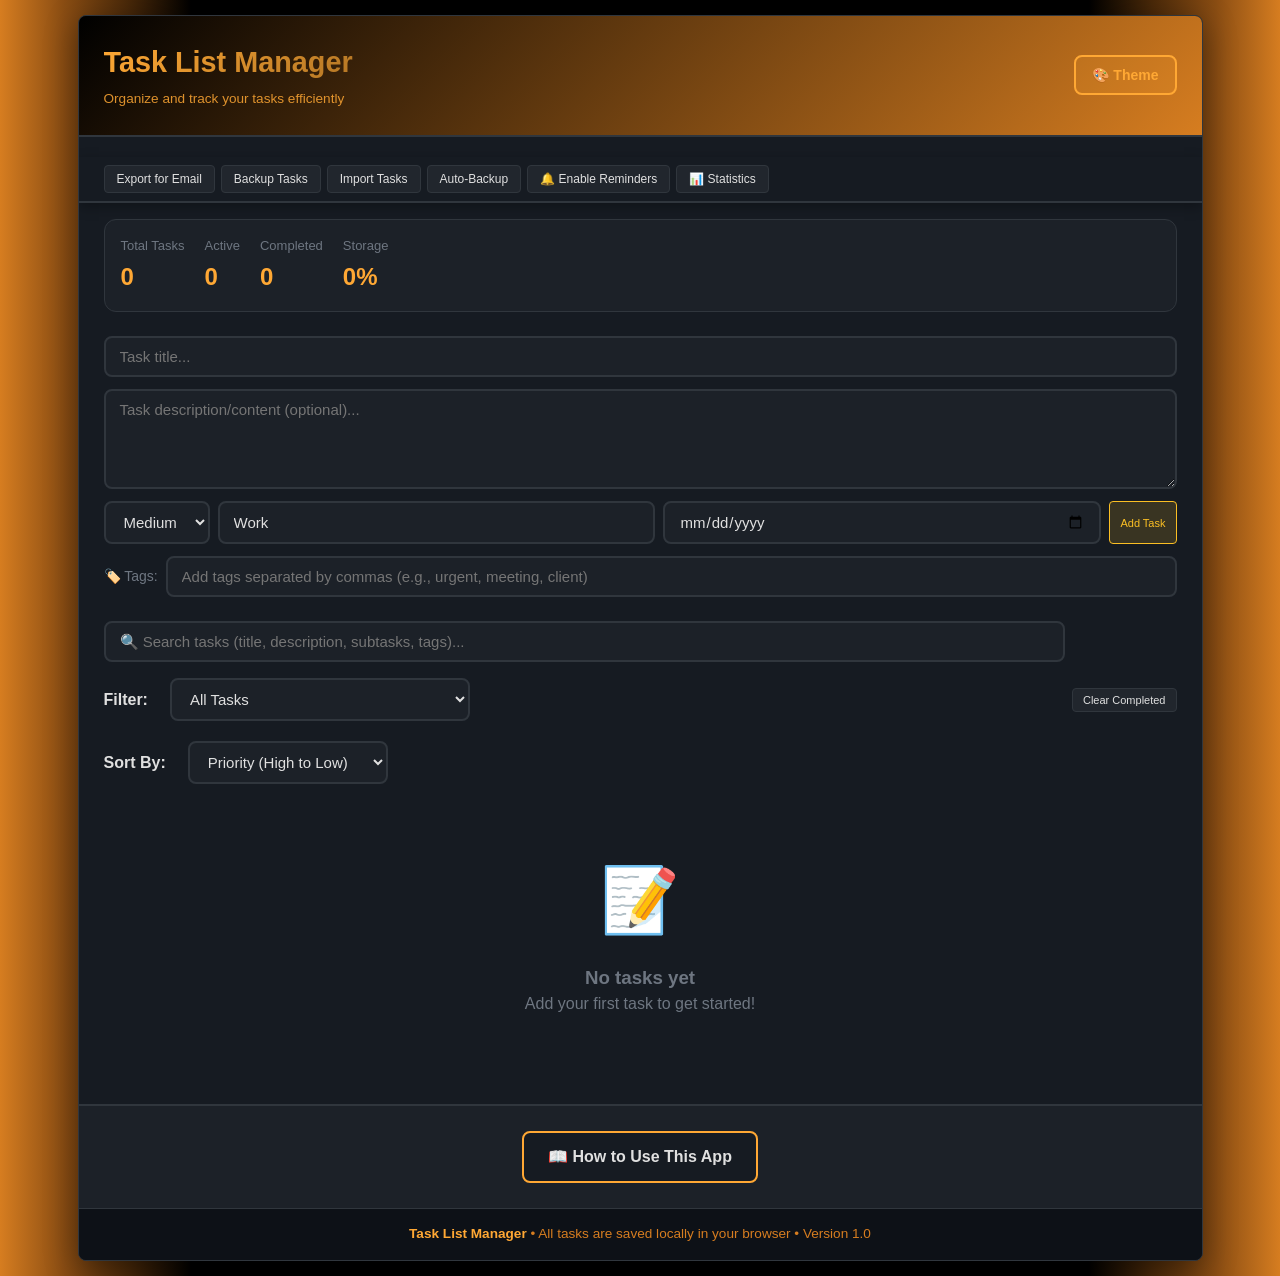
==== task-list.html @ 005d209e "Unused files" ====
<!DOCTYPE html>
<html lang="en">
<head>
    <meta charset="UTF-8">
    <meta name="viewport" content="width=device-width, initial-scale=1.0">
    <title>Task List Manager</title>
    
    <!-- Favicon: Custom sun icon with orange gradient -->
    <link rel="icon" type="image/svg+xml" href="data:image/svg+xml,%3Csvg xmlns='http://www.w3.org/2000/svg' viewBox='0 0 100 100'%3E%3Cdefs%3E%3ClinearGradient id='sunGradient' x1='0%25' y1='0%25' x2='100%25' y2='0%25'%3E%3Cstop offset='0%25' style='stop-color:%23ffa834;stop-opacity:1'/%3E%3Cstop offset='100%25' style='stop-color:%23ffa834;stop-opacity:0.2'/%3E%3C/linearGradient%3E%3C/defs%3E%3Ccircle cx='50' cy='50' r='18' stroke='url(%23sunGradient)' stroke-width='4' fill='none'/%3E%3Cline x1='50' y1='10' x2='50' y2='22' stroke='url(%23sunGradient)' stroke-width='4' stroke-linecap='round'/%3E%3Cline x1='73' y1='17' x2='65' y2='25' stroke='url(%23sunGradient)' stroke-width='4' stroke-linecap='round'/%3E%3Cline x1='90' y1='50' x2='78' y2='50' stroke='url(%23sunGradient)' stroke-width='4' stroke-linecap='round'/%3E%3Cline x1='78' y1='88' x2='65' y2='75' stroke='url(%23sunGradient)' stroke-width='4' stroke-linecap='round'/%3E%3Cline x1='50' y1='90' x2='50' y2='78' stroke='url(%23sunGradient)' stroke-width='4' stroke-linecap='round'/%3E%3Cline x1='27' y1='83' x2='35' y2='75' stroke='url(%23sunGradient)' stroke-width='4' stroke-linecap='round'/%3E%3Cline x1='10' y1='50' x2='22' y2='50' stroke='url(%23sunGradient)' stroke-width='4' stroke-linecap='round'/%3E%3Cline x1='22' y1='12' x2='35' y2='25' stroke='url(%23sunGradient)' stroke-width='4' stroke-linecap='round'/%3E%3Ccircle cx='50' cy='85' r='3' fill='url(%23sunGradient)'/%3E%3Ccircle cx='85' cy='50' r='3' fill='url(%23sunGradient)'/%3E%3C/svg%3E">
    
    <!-- Theme colors for mobile browsers -->
    <meta name="theme-color" content="#0d1117">
    <meta name="apple-mobile-web-app-capable" content="yes">
    <meta name="apple-mobile-web-app-status-bar-style" content="black-translucent">
    <meta name="apple-mobile-web-app-title" content="Task Manager">
    
    <!-- PWA Manifest for installability -->
    <link rel="manifest" href="[data-uri]">
    
    <!-- LZ-String Compression Library (INLINED for portability) -->
    <!-- Performance Optimization: Enables 3-5x more data storage in localStorage -->
    <script>
    // LZ-String v1.5.0 - Inlined to avoid CDN/tracking issues
    var LZString=function(){var r=String.fromCharCode,o="ABCDEFGHIJKLMNOPQRSTUVWXYZabcdefghijklmnopqrstuvwxyz0123456789+/=",n="ABCDEFGHIJKLMNOPQRSTUVWXYZabcdefghijklmnopqrstuvwxyz0123456789+-$",e={};function t(r,o){if(!e[r]){e[r]={};for(var n=0;n<r.length;n++)e[r][r.charAt(n)]=n}return e[r][o]}var i={compressToBase64:function(r){if(null==r)return"";var n=i._compress(r,6,function(r){return o.charAt(r)});switch(n.length%4){default:case 0:return n;case 1:return n+"===";case 2:return n+"==";case 3:return n+"="}},decompressFromBase64:function(r){return null==r?"":""==r?null:i._decompress(r.length,32,function(n){return t(o,r.charAt(n))})},compressToUTF16:function(o){return null==o?"":i._compress(o,15,function(o){return r(o+32)})+" "},decompressFromUTF16:function(r){return null==r?"":""==r?null:i._decompress(r.length,16384,function(o){return r.charCodeAt(o)-32})},compressToUint8Array:function(r){for(var o=i.compress(r),n=new Uint8Array(2*o.length),e=0,t=o.length;e<t;e++){var s=o.charCodeAt(e);n[2*e]=s>>>8,n[2*e+1]=s%256}return n},decompressFromUint8Array:function(o){if(null==o)return i.decompress(o);for(var n=new Array(o.length/2),e=0,t=n.length;e<t;e++)n[e]=256*o[2*e]+o[2*e+1];var s=[];return n.forEach(function(o){s.push(r(o))}),i.decompress(s.join(""))},compressToEncodedURIComponent:function(r){return null==r?"":i._compress(r,6,function(r){return n.charAt(r)})},decompressFromEncodedURIComponent:function(r){return null==r?"":""==r?null:(r=r.replace(/ /g,"+"),i._decompress(r.length,32,function(o){return t(n,r.charAt(o))}))},compress:function(o){return i._compress(o,16,function(o){return r(o)})},_compress:function(r,o,n){if(null==r)return"";var e,t,i,s={},p={},u="",c="",a="",l=2,f=3,h=2,d=[],m=0,v=0;for(i=0;i<r.length;i+=1)if(u=r.charAt(i),Object.prototype.hasOwnProperty.call(s,u)||(s[u]=f++,p[u]=!0),c=a+u,Object.prototype.hasOwnProperty.call(s,c))a=c;else{if(Object.prototype.hasOwnProperty.call(p,a)){if(a.charCodeAt(0)<256){for(e=0;e<h;e++)m<<=1,v==o-1?(v=0,d.push(n(m)),m=0):v++;for(t=a.charCodeAt(0),e=0;e<8;e++)m=m<<1|1&t,v==o-1?(v=0,d.push(n(m)),m=0):v++,t>>=1}else{for(t=1,e=0;e<h;e++)m=m<<1|t,v==o-1?(v=0,d.push(n(m)),m=0):v++,t=0;for(t=a.charCodeAt(0),e=0;e<16;e++)m=m<<1|1&t,v==o-1?(v=0,d.push(n(m)),m=0):v++,t>>=1}0==--l&&(l=Math.pow(2,h),h++),delete p[a]}else for(t=s[a],e=0;e<h;e++)m=m<<1|1&t,v==o-1?(v=0,d.push(n(m)),m=0):v++,t>>=1;0==--l&&(l=Math.pow(2,h),h++),s[c]=f++,a=String(u)}if(""!==a){if(Object.prototype.hasOwnProperty.call(p,a)){if(a.charCodeAt(0)<256){for(e=0;e<h;e++)m<<=1,v==o-1?(v=0,d.push(n(m)),m=0):v++;for(t=a.charCodeAt(0),e=0;e<8;e++)m=m<<1|1&t,v==o-1?(v=0,d.push(n(m)),m=0):v++,t>>=1}else{for(t=1,e=0;e<h;e++)m=m<<1|t,v==o-1?(v=0,d.push(n(m)),m=0):v++,t=0;for(t=a.charCodeAt(0),e=0;e<16;e++)m=m<<1|1&t,v==o-1?(v=0,d.push(n(m)),m=0):v++,t>>=1}0==--l&&(l=Math.pow(2,h),h++),delete p[a]}else for(t=s[a],e=0;e<h;e++)m=m<<1|1&t,v==o-1?(v=0,d.push(n(m)),m=0):v++,t>>=1;0==--l&&(l=Math.pow(2,h),h++)}for(t=2,e=0;e<h;e++)m=m<<1|1&t,v==o-1?(v=0,d.push(n(m)),m=0):v++,t>>=1;for(;;){if(m<<=1,v==o-1){d.push(n(m));break}v++}return d.join("")},decompress:function(r){return null==r?"":""==r?null:i._decompress(r.length,32768,function(o){return r.charCodeAt(o)})},_decompress:function(o,n,e){var t,i,s,p,u,c,a,l=[],f=4,h=4,d=3,m="",v=[],g={val:e(0),position:n,index:1};for(t=0;t<3;t+=1)l[t]=t;for(s=0,u=Math.pow(2,2),c=1;c!=u;)p=g.val&g.position,g.position>>=1,0==g.position&&(g.position=n,g.val=e(g.index++)),s|=(p>0?1:0)*c,c<<=1;switch(s){case 0:for(s=0,u=Math.pow(2,8),c=1;c!=u;)p=g.val&g.position,g.position>>=1,0==g.position&&(g.position=n,g.val=e(g.index++)),s|=(p>0?1:0)*c,c<<=1;a=r(s);break;case 1:for(s=0,u=Math.pow(2,16),c=1;c!=u;)p=g.val&g.position,g.position>>=1,0==g.position&&(g.position=n,g.val=e(g.index++)),s|=(p>0?1:0)*c,c<<=1;a=r(s);break;case 2:return""}for(l[3]=a,i=a,v.push(a);;){if(g.index>o)return"";for(s=0,u=Math.pow(2,d),c=1;c!=u;)p=g.val&g.position,g.position>>=1,0==g.position&&(g.position=n,g.val=e(g.index++)),s|=(p>0?1:0)*c,c<<=1;switch(a=s){case 0:for(s=0,u=Math.pow(2,8),c=1;c!=u;)p=g.val&g.position,g.position>>=1,0==g.position&&(g.position=n,g.val=e(g.index++)),s|=(p>0?1:0)*c,c<<=1;l[h++]=r(s),a=h-1,f--;break;case 1:for(s=0,u=Math.pow(2,16),c=1;c!=u;)p=g.val&g.position,g.position>>=1,0==g.position&&(g.position=n,g.val=e(g.index++)),s|=(p>0?1:0)*c,c<<=1;l[h++]=r(s),a=h-1,f--;break;case 2:return v.join("")}if(0==f&&(f=Math.pow(2,d),d++),l[a])m=l[a];else{if(a!==h)return null;m=i+i.charAt(0)}v.push(m),l[h++]=i+m.charAt(0),i=m,0==--f&&(f=Math.pow(2,d),d++)}}};return i}();"function"==typeof define&&define.amd?define(function(){return LZString}):"undefined"!=typeof module&&null!=module?module.exports=LZString:"undefined"!=typeof angular&&null!=angular&&angular.module("LZString",[]).factory("LZString",function(){return LZString});
    </script>
    
    <!--
    ========================================
    TASK LIST MANAGER - Portable Version
    ========================================
    
    This is a completely self-contained task management application.
    
    FEATURES:
    - Create, edit, and organize tasks with priorities and categories
    - Add subtasks to break down larger tasks
    - Track completion dates automatically
    - Filter tasks by status, priority, or archive status
    - Export tasks for email
    - Backup and import tasks for portability
    - Auto-backup to a folder (Chrome/Edge only)
    - Archive completed tasks
    
    DATA STORAGE:
    - All data is stored locally in your browser (localStorage)
    - Nothing is sent to any server - 100% private
    - Your tasks persist between browser sessions
    - Use backup/import to move between computers
    
    USAGE:
    - Just open this HTML file in any modern web browser
    - Start adding tasks!
    - Use the "How to Use" link for detailed instructions
    
    SHARING:
    - Safe to share with colleagues
    - Each person's data is stored independently in their browser
    - No shared data or central storage
    
    BROWSER COMPATIBILITY:
    - Works in: Chrome, Edge, Firefox, Safari, Opera
    - Auto-backup feature: Chrome, Edge (Chromium browsers) only
    
    VERSION: 1.0
    ========================================
    -->
    
    <style>
        /* ==================== CSS Variables - Color Scheme ==================== */
        :root {
            /* Primary Colors */
            --primary-orange: #ffa834;        /* Bright burnt orange */
            --primary-orange-dark: #d67d20;   /* Darker burnt orange */
            --primary-orange-darker: #8a4d13; /* Very dark burnt orange (for gradients) */
            --primary-orange-darkest: #4a2909;/* Almost black burnt orange (for gradients) */
            --primary-black: #000000;         /* Pure black */
            
            /* Background Colors */
            --bg-main: #0d1117;               /* Main dark background */
            --bg-container: #161b22;          /* Container background */
            --bg-container-dark: #0d1117;     /* Darker container sections */
            --bg-card: #21262d;               /* Card/button background */
            --bg-hint: #1c2128;               /* Hint box background */
            
            /* Border Colors */
            --border-main: #30363d;           /* Main border color */
            --border-section: #21262d;        /* Section divider */
            
            /* Text Colors */
            --text-primary: #e0e0e0;          /* Primary text (light gray) */
            --text-secondary: #6e7681;        /* Secondary text (muted) */
            --text-white: #ffffff;            /* White text */
            
            /* Category Colors (for different link types) */
            --color-troubleshooting: #f85149; /* Red */
            --color-networking: #3fb950;      /* Green */
            --color-comparisons: #d29922;     /* Yellow */
            --color-games: #a371f7;           /* Purple */
            --color-notes: #bc8cff;           /* Light purple */
            
            /* Gradients */
            --gradient-header: linear-gradient(135deg, var(--primary-black) 0%, var(--primary-orange-dark) 100%);
            --gradient-text: linear-gradient(135deg, var(--primary-orange) 0%, var(--primary-black) 100%);
            --gradient-hover: linear-gradient(135deg, var(--primary-orange-dark) 0%, var(--primary-black) 100%);
            --gradient-background: linear-gradient(to right, var(--primary-orange-dark) 0%, var(--primary-orange-darker) 5%, var(--primary-orange-darkest) 10%, var(--primary-black) 15%, var(--primary-black) 85%, var(--primary-orange-darkest) 90%, var(--primary-orange-darker) 95%, var(--primary-orange-dark) 100%);
            
            /* Task List Specific Variables */
            --bg-secondary: #1c2128;              /* Task box background */
            --bg-tertiary: #0d1117;               /* Subtle background elements */
            --border-color: #30363d;              /* Task borders */
            --accent-color: #ffa834;              /* Orange accent for buttons */
            --accent-hover: #d67d20;              /* Darker orange on hover */
        }

        /* ==================== Theme Variations ==================== */
        [data-theme="blue"] {
            --primary-orange: #60a5fa;
            --primary-orange-dark: #3b82f6;
            --primary-orange-darker: #2563eb;
            --primary-orange-darkest: #1e40af;
            --accent-color: #60a5fa;
            --accent-hover: #3b82f6;
            --gradient-header: linear-gradient(135deg, #000000 0%, #3b82f6 100%);
            --gradient-text: linear-gradient(135deg, #60a5fa 0%, #000000 100%);
            --gradient-background: linear-gradient(to right, #3b82f6 0%, #2563eb 5%, #1e40af 10%, #000000 15%, #000000 85%, #1e40af 90%, #2563eb 95%, #3b82f6 100%);
        }

        [data-theme="purple"] {
            --primary-orange: #a78bfa;
            --primary-orange-dark: #8b5cf6;
            --primary-orange-darker: #7c3aed;
            --primary-orange-darkest: #6d28d9;
            --accent-color: #a78bfa;
            --accent-hover: #8b5cf6;
            --gradient-header: linear-gradient(135deg, #000000 0%, #8b5cf6 100%);
            --gradient-text: linear-gradient(135deg, #a78bfa 0%, #000000 100%);
            --gradient-background: linear-gradient(to right, #8b5cf6 0%, #7c3aed 5%, #6d28d9 10%, #000000 15%, #000000 85%, #6d28d9 90%, #7c3aed 95%, #8b5cf6 100%);
        }

        [data-theme="green"] {
            --primary-orange: #4ade80;
            --primary-orange-dark: #22c55e;
            --primary-orange-darker: #16a34a;
            --primary-orange-darkest: #15803d;
            --accent-color: #4ade80;
            --accent-hover: #22c55e;
            --gradient-header: linear-gradient(135deg, #000000 0%, #22c55e 100%);
            --gradient-text: linear-gradient(135deg, #4ade80 0%, #000000 100%);
            --gradient-background: linear-gradient(to right, #22c55e 0%, #16a34a 5%, #15803d 10%, #000000 15%, #000000 85%, #15803d 90%, #16a34a 95%, #22c55e 100%);
        }

        [data-theme="red"] {
            --primary-orange: #f87171;
            --primary-orange-dark: #ef4444;
            --primary-orange-darker: #dc2626;
            --primary-orange-darkest: #b91c1c;
            --accent-color: #f87171;
            --accent-hover: #ef4444;
            --gradient-header: linear-gradient(135deg, #000000 0%, #ef4444 100%);
            --gradient-text: linear-gradient(135deg, #f87171 0%, #000000 100%);
            --gradient-background: linear-gradient(to right, #ef4444 0%, #dc2626 5%, #b91c1c 10%, #000000 15%, #000000 85%, #b91c1c 90%, #dc2626 95%, #ef4444 100%);
        }

        [data-theme="pink"] {
            --primary-orange: #f9a8d4;
            --primary-orange-dark: #ec4899;
            --primary-orange-darker: #db2777;
            --primary-orange-darkest: #be185d;
            --accent-color: #f9a8d4;
            --accent-hover: #ec4899;
            --gradient-header: linear-gradient(135deg, #000000 0%, #ec4899 100%);
            --gradient-text: linear-gradient(135deg, #f9a8d4 0%, #000000 100%);
            --gradient-background: linear-gradient(to right, #ec4899 0%, #db2777 5%, #be185d 10%, #000000 15%, #000000 85%, #be185d 90%, #db2777 95%, #ec4899 100%);
        }

        [data-theme="teal"] {
            --primary-orange: #2dd4bf;
            --primary-orange-dark: #14b8a6;
            --primary-orange-darker: #0d9488;
            --primary-orange-darkest: #0f766e;
            --accent-color: #2dd4bf;
            --accent-hover: #14b8a6;
            --gradient-header: linear-gradient(135deg, #000000 0%, #14b8a6 100%);
            --gradient-text: linear-gradient(135deg, #2dd4bf 0%, #000000 100%);
            --gradient-background: linear-gradient(to right, #14b8a6 0%, #0d9488 5%, #0f766e 10%, #000000 15%, #000000 85%, #0f766e 90%, #0d9488 95%, #14b8a6 100%);
        }

        [data-theme="golden"] {
            --primary-orange: #fbbf24;
            --primary-orange-dark: #f59e0b;
            --primary-orange-darker: #d97706;
            --primary-orange-darkest: #b45309;
            --accent-color: #fbbf24;
            --accent-hover: #f59e0b;
            --gradient-header: linear-gradient(135deg, #1a1410 0%, #2d2416 25%, #3d2a14 50%, #2a1810 75%, #1a1410 100%);
            --gradient-text: linear-gradient(90deg, #fbbf24 0%, #f59e0b 15%, #fb923c 30%, #f97316 45%, #ea580c 60%, #dc2626 75%, #be123c 85%, #fbbf24 100%);
            --gradient-background: linear-gradient(to right, 
                #b45309 0%, 
                #d97706 2%, 
                #f59e0b 4%, 
                #fbbf24 6%, 
                #fb923c 8%, 
                #f97316 10%, 
                #ea580c 12%, 
                #dc2626 14%, 
                #0a0805 18%, 
                #0a0805 82%, 
                #dc2626 86%, 
                #ea580c 88%, 
                #f97316 90%, 
                #fb923c 92%, 
                #fbbf24 94%, 
                #f59e0b 96%, 
                #d97706 98%, 
                #b45309 100%);
            --bg-main: #0a0805;
            --bg-container: #14100a;
            --bg-container-dark: #0a0805;
            --bg-card: #1f1810;
            --bg-hint: #18120d;
            --border-main: #3d2a14;
            --border-section: #1f1810;
        }

        [data-theme="cyan"] {
            --primary-orange: #22d3ee;
            --primary-orange-dark: #06b6d4;
            --primary-orange-darker: #0891b2;
            --primary-orange-darkest: #0e7490;
            --accent-color: #22d3ee;
            --accent-hover: #06b6d4;
            --gradient-header: linear-gradient(135deg, #000000 0%, #06b6d4 100%);
            --gradient-text: linear-gradient(135deg, #22d3ee 0%, #000000 100%);
            --gradient-background: linear-gradient(to right, #06b6d4 0%, #0891b2 5%, #0e7490 10%, #000000 15%, #000000 85%, #0e7490 90%, #0891b2 95%, #06b6d4 100%);
        }

        [data-theme="synthwave"] {
            --primary-orange: #a78bfa;
            --primary-orange-dark: #8b5cf6;
            --primary-orange-darker: #7c3aed;
            --primary-orange-darkest: #6d28d9;
            --accent-color: #a78bfa;
            --accent-hover: #8b5cf6;
            --gradient-header: linear-gradient(135deg, #1a0033 0%, #2d1b4e 50%, #1a0033 100%);
            --gradient-text: linear-gradient(90deg, #a78bfa 0%, #ec4899 25%, #f59e0b 50%, #22c55e 75%, #06b6d4 100%);
            --gradient-background: linear-gradient(to right, 
                #7c3aed 0%, 
                #a855f7 3%, 
                #ec4899 6%, 
                #f43f5e 9%, 
                #f59e0b 12%, 
                #0a0a0a 18%, 
                #0a0a0a 82%, 
                #f59e0b 88%, 
                #f43f5e 91%, 
                #ec4899 94%, 
                #a855f7 97%, 
                #7c3aed 100%);
            --bg-main: #0a0514;
            --bg-container: #12081f;
            --bg-container-dark: #0a0514;
            --bg-card: #1a0f2e;
            --bg-hint: #150a26;
            --border-main: #2d1b4e;
            --border-section: #1a0f2e;
        }

        [data-theme="prism"] {
            --primary-orange: #2dd4bf;
            --primary-orange-dark: #14b8a6;
            --primary-orange-darker: #0d9488;
            --primary-orange-darkest: #0f766e;
            --accent-color: #2dd4bf;
            --accent-hover: #14b8a6;
            --gradient-header: linear-gradient(135deg, #0a1929 0%, #1e3a5f 25%, #1a4d4d 50%, #2d1b4e 75%, #0a1929 100%);
            --gradient-text: linear-gradient(90deg, #2dd4bf 0%, #06b6d4 15%, #3b82f6 30%, #8b5cf6 45%, #a855f7 60%, #ec4899 75%, #14b8a6 90%, #2dd4bf 100%);
            --gradient-background: linear-gradient(to right, 
                #0d9488 0%, 
                #14b8a6 2%, 
                #2dd4bf 4%, 
                #06b6d4 6%, 
                #3b82f6 8%, 
                #6366f1 10%, 
                #8b5cf6 12%, 
                #a855f7 14%, 
                #020408 18%, 
                #020408 82%, 
                #a855f7 86%, 
                #8b5cf6 88%, 
                #6366f1 90%, 
                #3b82f6 92%, 
                #06b6d4 94%, 
                #2dd4bf 96%, 
                #14b8a6 98%, 
                #0d9488 100%);
            --bg-main: #020408;
            --bg-container: #0a1218;
            --bg-container-dark: #020408;
            --bg-card: #0f1a24;
            --bg-hint: #0d1520;
            --border-main: #1e3a5f;
            --border-section: #0f1a24;
        }



        /* ==================== Theme Selector Styles ==================== */
        .theme-selector {
            position: relative;
            z-index: 10001;
        }

        .theme-toggle-btn {
            padding: 10px 16px;
            background: rgba(255, 168, 52, 0.15);
            border: 2px solid var(--primary-orange);
            border-radius: 8px;
            color: var(--primary-orange);
            cursor: pointer;
            font-size: 14px;
            font-weight: 600;
            display: flex;
            align-items: center;
            gap: 8px;
            transition: all 0.2s ease;
        }

        .theme-toggle-btn:hover {
            background: rgba(255, 168, 52, 0.25);
            transform: translateY(-2px);
        }

        /* Theme-specific button colors */
        [data-theme="blue"] .theme-toggle-btn {
            background: rgba(96, 165, 250, 0.15);
            color: #60a5fa;
            border-color: #60a5fa;
        }
        [data-theme="blue"] .theme-toggle-btn:hover {
            background: rgba(96, 165, 250, 0.25);
        }

        [data-theme="purple"] .theme-toggle-btn {
            background: rgba(167, 139, 250, 0.15);
            color: #a78bfa;
            border-color: #a78bfa;
        }
        [data-theme="purple"] .theme-toggle-btn:hover {
            background: rgba(167, 139, 250, 0.25);
        }

        [data-theme="green"] .theme-toggle-btn {
            background: rgba(74, 222, 128, 0.15);
            color: #4ade80;
            border-color: #4ade80;
        }
        [data-theme="green"] .theme-toggle-btn:hover {
            background: rgba(74, 222, 128, 0.25);
        }

        [data-theme="red"] .theme-toggle-btn {
            background: rgba(248, 113, 113, 0.15);
            color: #f87171;
            border-color: #f87171;
        }
        [data-theme="red"] .theme-toggle-btn:hover {
            background: rgba(248, 113, 113, 0.25);
        }

        [data-theme="pink"] .theme-toggle-btn {
            background: rgba(249, 168, 212, 0.15);
            color: #f9a8d4;
            border-color: #f9a8d4;
        }
        [data-theme="pink"] .theme-toggle-btn:hover {
            background: rgba(249, 168, 212, 0.25);
        }

        [data-theme="teal"] .theme-toggle-btn {
            background: rgba(45, 212, 191, 0.15);
            color: #2dd4bf;
            border-color: #2dd4bf;
        }
        [data-theme="teal"] .theme-toggle-btn:hover {
            background: rgba(45, 212, 191, 0.25);
        }

        [data-theme="golden"] .theme-toggle-btn {
            background: linear-gradient(135deg, rgba(251, 191, 36, 0.15) 0%, rgba(249, 115, 22, 0.15) 33%, rgba(234, 88, 12, 0.15) 66%, rgba(220, 38, 38, 0.15) 100%);
            color: #fbbf24;
            border-color: #fbbf24;
        }
        [data-theme="golden"] .theme-toggle-btn:hover {
            background: linear-gradient(135deg, rgba(251, 191, 36, 0.25) 0%, rgba(249, 115, 22, 0.25) 33%, rgba(234, 88, 12, 0.25) 66%, rgba(220, 38, 38, 0.25) 100%);
        }

        [data-theme="cyan"] .theme-toggle-btn {
            background: rgba(34, 211, 238, 0.15);
            color: #22d3ee;
            border-color: #22d3ee;
        }
        [data-theme="cyan"] .theme-toggle-btn:hover {
            background: rgba(34, 211, 238, 0.25);
        }

        [data-theme="synthwave"] .theme-toggle-btn {
            background: linear-gradient(90deg, rgba(167, 139, 250, 0.15) 0%, rgba(236, 72, 153, 0.15) 50%, rgba(245, 158, 11, 0.15) 100%);
            color: #a78bfa;
        }

        [data-theme="synthwave"] .theme-toggle-btn:hover {
            background: linear-gradient(90deg, rgba(167, 139, 250, 0.25) 0%, rgba(236, 72, 153, 0.25) 50%, rgba(245, 158, 11, 0.25) 100%);
        }

        [data-theme="prism"] .theme-toggle-btn {
            background: linear-gradient(135deg, rgba(45, 212, 191, 0.15) 0%, rgba(59, 130, 246, 0.15) 33%, rgba(139, 92, 246, 0.15) 66%, rgba(168, 85, 247, 0.15) 100%);
            color: #2dd4bf;
        }

        [data-theme="prism"] .theme-toggle-btn:hover {
            background: linear-gradient(135deg, rgba(45, 212, 191, 0.25) 0%, rgba(59, 130, 246, 0.25) 33%, rgba(139, 92, 246, 0.25) 66%, rgba(236, 72, 153, 0.25) 100%);
        }

        .theme-dropdown {
            position: absolute;
            top: 50px;
            right: 0;
            background: var(--bg-container, #161b22);
            border: 2px solid var(--border-color, #30363d);
            border-radius: 8px;
            padding: 8px;
            display: none;
            flex-direction: column;
            gap: 4px;
            min-width: 180px;
            box-shadow: 0 8px 32px rgba(0, 0, 0, 0.4);
            z-index: 10000;
        }

        .theme-dropdown.active {
            display: flex;
        }

        .theme-option {
            padding: 10px 14px;
            border-radius: 6px;
            cursor: pointer;
            transition: all 0.2s;
            display: flex;
            align-items: center;
            gap: 10px;
            color: var(--text-primary, #e0e0e0);
            font-size: 14px;
            border: 2px solid transparent;
        }

        .theme-option:hover {
            background: var(--bg-card, #21262d);
        }

        .theme-option.active {
            background: var(--accent-color);
            color: #000;
            font-weight: 600;
        }

        .theme-color-preview {
            width: 20px;
            height: 20px;
            border-radius: 50%;
            border: 2px solid rgba(255, 255, 255, 0.2);
        }

        @media (max-width: 768px) {
            header {
                flex-direction: column;
                align-items: flex-start;
            }

            .theme-selector {
                align-self: flex-end;
                margin-top: 10px;
            }

            .theme-toggle-btn {
                padding: 8px 12px;
                font-size: 13px;
            }
        }

        /* ==================== Base Styles ==================== */
        * {
            margin: 0;
            padding: 0;
            box-sizing: border-box;
        }

        body {
            font-family: -apple-system, BlinkMacSystemFont, 'Segoe UI', Roboto, 'Helvetica Neue', Arial, sans-serif;
            line-height: 1.5;
            color: var(--text-primary);
            background: var(--gradient-background);
            min-height: 100vh;
            padding: 15px;
        }

        /* ==================== Container ==================== */
        .container {
            width: 90%;
            max-width: 1600px;
            margin: 0 auto;
            background: var(--bg-container);
            border-radius: 8px;
            box-shadow: 0 8px 32px rgba(0, 0, 0, 0.4);
            overflow: hidden;
            border: 1px solid var(--border-main);
        }

        /* Responsive adjustments for container */
        @media (max-width: 768px) {
            .container {
                width: 95%;
            }
        }

        @media (max-width: 480px) {
            .container {
                width: 98%;
            }
        }

        /* ==================== Header ==================== */
        header {
            background: var(--gradient-header);
            color: var(--text-white);
            padding: 25px;
            border-bottom: 2px solid var(--border-main);
            display: flex;
            justify-content: space-between;
            align-items: center;
            gap: 20px;
        }

        .header-content {
            flex: 1;
        }

        header h1 {
            font-size: 1.8em;
            margin-bottom: 5px;
            font-weight: 600;
            display: flex;
            align-items: center;
            gap: 12px;
            background: var(--gradient-text);
            -webkit-background-clip: text;
            -webkit-text-fill-color: transparent;
            background-clip: text;
        }

        header p {
            font-size: 0.95em;
            color: var(--primary-orange);
            opacity: 0.85;
        }

        .meta {
            font-size: 0.85em;
            opacity: 0.85;
        }

        /* ==================== Main Content ==================== */
        main {
            padding: 20px 25px;
        }

        /* ==================== Task Controls ==================== */
        .task-controls {
            display: flex;
            gap: 12px;
            margin-bottom: 24px;
            flex-wrap: wrap;
        }

        .task-input-group {
            display: flex;
            gap: 8px;
            flex: 1;
            min-width: 300px;
        }

        .task-input {
            flex: 1;
            padding: 10px 14px;
            border: 2px solid var(--border-color, #30363d);
            border-radius: 8px;
            font-size: 15px;
            font-family: inherit;
            background: var(--bg-secondary, #1c2128);
            color: var(--text-primary, #e0e0e0);
        }

        /* Resizable textarea with percentage-based sizing */
        textarea.task-input,
        textarea.task-edit-input {
            resize: both;
            overflow: auto;
            width: 100%;
            height: 100px;
            min-height: 60px;
            min-width: 200px;
            max-width: 100%;
            box-sizing: border-box;
            flex: none;  /* Don't let flex container control size */
        }

        .task-input:focus {
            outline: none;
            border-color: var(--accent-color, #3b82f6);
        }

        .task-select {
            padding: 10px 14px;
            border: 2px solid var(--border-color, #30363d);
            border-radius: 8px;
            font-size: 15px;
            font-family: inherit;
            background: var(--bg-secondary, #1c2128);
            color: var(--text-primary, #e0e0e0);
            cursor: pointer;
        }

        .task-btn {
            padding: 5px 10px;
            border: none;
            border-radius: 4px;
            font-size: 11px;
            font-weight: 500;
            cursor: pointer;
            transition: all 0.2s;
            font-family: inherit;
            border: 1px solid var(--border-color, #30363d);
        }

        .task-btn-primary {
            background: var(--bg-card, #21262d);
            color: var(--text-primary, #e0e0e0);
        }

        .task-btn-primary:hover {
            transform: translateY(-1px);
            background: rgba(255, 168, 52, 0.15);
            color: var(--accent-color, #ffa834);
            border-color: var(--accent-color, #ffa834);
        }

        .task-btn-secondary {
            background: var(--bg-card, #21262d);
            color: var(--text-primary, #e0e0e0);
            border: 1px solid var(--border-main, #30363d);
        }

        .task-btn-secondary:hover {
            transform: translateY(-1px);
            background: var(--border-main, #30363d);
        }

        .task-filters {
            display: flex;
            gap: 12px;
            margin-bottom: 20px;
            align-items: center;
            flex-wrap: wrap;
        }

        @media (max-width: 768px) {
            .task-filters {
                flex-direction: column;
                align-items: stretch;
            }

            .task-filters label {
                margin-right: 0 !important;
            }

            .task-filters select {
                max-width: 100% !important;
            }

            .task-filters button {
                margin-left: 0 !important;
            }
        }

        /* Sticky action buttons container */
        .action-buttons-sticky {
            position: sticky;
            top: 0;
            z-index: 100;
            background: var(--bg-container, #161b22);
            padding: 8px 0;
            margin: 0 -25px 16px -25px;
            padding-left: 25px;
            padding-right: 25px;
            border-bottom: 2px solid var(--border-main, #30363d);
            display: flex;
            gap: 6px;
            flex-wrap: wrap;
            box-shadow: 0 4px 12px rgba(0, 0, 0, 0.3);
        }

        .action-buttons-sticky .task-btn {
            flex-shrink: 0;
            padding: 6px 12px;
            font-size: 12px;
        }

        /* Individual action button colors - grey base */
        #export-btn,
        #backup-btn,
        #import-btn {
            background: var(--bg-card, #21262d);
            color: var(--text-primary, #e0e0e0);
            border-color: var(--border-color, #30363d);
        }

        #export-btn:hover,
        #backup-btn:hover,
        #import-btn:hover {
            background: var(--border-main, #30363d);
            color: #f5f5f5;
            border-color: #4b5563;
        }

        /* Auto-backup button - grey when OFF, green (low priority) when ON */
        #auto-backup-btn {
            background: var(--bg-card, #21262d);
            color: var(--text-primary, #e0e0e0);
            border-color: var(--border-color, #30363d);
        }

        #auto-backup-btn:hover {
            background: var(--border-main, #30363d);
            color: #f5f5f5;
            border-color: #4b5563;
        }

        /* Auto-backup button when enabled (green - low priority style) */
        #auto-backup-btn.enabled {
            background: rgba(34, 197, 94, 0.15);
            color: #4ade80;
            border-color: #22c55e;
        }

        #auto-backup-btn.enabled:hover {
            background: rgba(34, 197, 94, 0.25);
            color: #86efac;
        }

        /* Add Task button - medium priority style */
        #add-task-btn {
            background: rgba(251, 191, 36, 0.15);
            color: #fbbf24;
            border-color: #fbbf24;
        }

        #add-task-btn:hover {
            background: rgba(251, 191, 36, 0.25);
            color: #fde68a;
        }

        /* Navigation */
        .navigation {
            display: flex;
            justify-content: center;
            gap: 15px;
            padding: 25px;
            border-top: 2px solid var(--border-main, #30363d);
            background: var(--bg-secondary, #1c2128);
            margin-top: 20px;
        }

        .nav-btn {
            padding: 12px 24px;
            border: 2px solid var(--primary-orange, #ffa834);
            border-radius: 8px;
            background: var(--bg-container, #161b22);
            color: var(--text-primary, #e0e0e0);
            text-decoration: none;
            font-size: 16px;
            font-weight: 600;
            transition: all 0.3s ease;
            cursor: pointer;
            display: inline-flex;
            align-items: center;
            gap: 8px;
        }

        .nav-btn:hover {
            background: var(--primary-orange, #ffa834);
            color: #000;
            transform: translateY(-2px);
            box-shadow: 0 4px 12px rgba(255, 168, 52, 0.3);
        }

        @media (max-width: 768px) {
            .navigation {
                flex-direction: column;
            }

            .nav-btn {
                width: 100%;
                justify-content: center;
            }
        }


        .task-list {
            list-style: none;
            padding: 0;
            margin: 0;
        }

        .task-item {
            background: var(--bg-secondary, #1c2128);
            border: 2px solid var(--border-color, #30363d);
            border-radius: 12px;
            padding: 16px;
            margin-bottom: 12px;
            display: flex;
            gap: 12px;
            align-items: flex-start;
            transition: all 0.2s;
            box-sizing: border-box;
            cursor: default;
        }
        
        /* UX Enhancement: Drag & Drop Styles */
        .task-item.draggable {
            cursor: grab;
        }
        
        .task-item.dragging {
            opacity: 0.5;
            cursor: grabbing;
            transform: scale(0.98);
            border-color: var(--accent-color, #ffa834);
        }
        
        .task-item.drag-over-top {
            border-top: 3px solid var(--accent-color, #ffa834);
            margin-top: 8px;
        }
        
        .task-item.drag-over-bottom {
            border-bottom: 3px solid var(--accent-color, #ffa834);
            margin-bottom: 16px;
        }
        
        .drag-handle {
            color: var(--text-secondary, #6b7280);
            font-size: 20px;
            cursor: grab;
            user-select: none;
            display: none; /* Hidden by default, shown in custom sort mode */
            padding: 8px 4px;
            opacity: 0.6;
            transition: all 0.2s;
            flex-shrink: 0;
            line-height: 1;
        }
        
        .custom-sort-mode .drag-handle {
            display: block;
        }
        
        .drag-handle:hover {
            opacity: 1;
            color: var(--accent-color, #ffa834);
            transform: scale(1.1);
        }
        
        .drag-handle:active {
            cursor: grabbing;
        }
        
        .drag-handle[draggable="true"] {
            cursor: grab;
        }
        
        .drag-handle[draggable="true"]:active {
            cursor: grabbing;
        }

        .task-collapse-btn {
            background: transparent;
            border: none;
            color: var(--text-secondary, #6b7280);
            font-size: 14px;
            cursor: pointer;
            padding: 4px 8px;
            margin: 0;
            transition: all 0.2s;
            flex-shrink: 0;
            line-height: 1;
            width: 24px;
            height: 24px;
            display: flex;
            align-items: center;
            justify-content: center;
            border-radius: 4px;
        }

        .task-collapse-btn:hover {
            background: var(--bg-card, #21262d);
            color: var(--primary-orange, #ffa834);
        }

        .task-item.collapsed {
            background: var(--bg-tertiary, #0d1117);
        }

        .task-item:hover {
            border-color: var(--accent-color, #ffa834);
            box-shadow: 0 4px 12px rgba(255, 168, 52, 0.2);
        }

        .task-item.completed {
            opacity: 0.6;
            background: var(--bg-tertiary, #0d1117);
        }

        .task-item.archived {
            border-color: #60a5fa;
            background: var(--bg-main, #0d1117);
        }

        .task-item.archived:hover {
            border-color: #3b82f6;
        }

        .archived-badge {
            display: inline-block;
            font-size: 11px;
            padding: 2px 8px;
            margin-left: 8px;
            background: #1e40af;
            color: #dbeafe;
            border-radius: 4px;
            font-weight: 600;
            vertical-align: middle;
        }

        .task-checkbox {
            width: 22px;
            height: 22px;
            cursor: pointer;
            margin-top: 2px;
            flex-shrink: 0;
        }

        /* Task completion checkbox - styled like Edit/Editor buttons when unchecked */
        .task-checkbox {
            appearance: none;
            -webkit-appearance: none;
            width: 20px;
            height: 20px;
            border: 2px solid #ffa834;
            border-radius: 4px;
            background: rgba(255, 168, 52, 0.15);
            cursor: pointer;
            position: relative;
            transition: all 0.2s;
        }

        .task-checkbox:hover {
            background: rgba(255, 168, 52, 0.25);
            transform: scale(1.05);
        }

        .task-checkbox:checked {
            background: #ffa834;
        }

        .task-checkbox:checked::after {
            content: '✓';
            position: absolute;
            top: 50%;
            left: 50%;
            transform: translate(-50%, -50%);
            color: #000;
            font-size: 14px;
            font-weight: bold;
        }

        /* Theme-specific checkbox colors */
        [data-theme="blue"] .task-checkbox {
            border-color: #60a5fa;
            background: rgba(96, 165, 250, 0.15);
        }
        [data-theme="blue"] .task-checkbox:hover {
            background: rgba(96, 165, 250, 0.25);
        }
        [data-theme="blue"] .task-checkbox:checked {
            background: #60a5fa;
        }

        [data-theme="purple"] .task-checkbox {
            border-color: #a78bfa;
            background: rgba(167, 139, 250, 0.15);
        }
        [data-theme="purple"] .task-checkbox:hover {
            background: rgba(167, 139, 250, 0.25);
        }
        [data-theme="purple"] .task-checkbox:checked {
            background: #a78bfa;
        }

        [data-theme="green"] .task-checkbox {
            border-color: #4ade80;
            background: rgba(74, 222, 128, 0.15);
        }
        [data-theme="green"] .task-checkbox:hover {
            background: rgba(74, 222, 128, 0.25);
        }
        [data-theme="green"] .task-checkbox:checked {
            background: #4ade80;
        }

        [data-theme="red"] .task-checkbox {
            border-color: #f87171;
            background: rgba(248, 113, 113, 0.15);
        }
        [data-theme="red"] .task-checkbox:hover {
            background: rgba(248, 113, 113, 0.25);
        }
        [data-theme="red"] .task-checkbox:checked {
            background: #f87171;
        }

        [data-theme="pink"] .task-checkbox {
            border-color: #f9a8d4;
            background: rgba(249, 168, 212, 0.15);
        }
        [data-theme="pink"] .task-checkbox:hover {
            background: rgba(249, 168, 212, 0.25);
        }
        [data-theme="pink"] .task-checkbox:checked {
            background: #f9a8d4;
        }

        [data-theme="teal"] .task-checkbox {
            border-color: #2dd4bf;
            background: rgba(45, 212, 191, 0.15);
        }
        [data-theme="teal"] .task-checkbox:hover {
            background: rgba(45, 212, 191, 0.25);
        }
        [data-theme="teal"] .task-checkbox:checked {
            background: #2dd4bf;
        }

        [data-theme="golden"] .task-checkbox {
            border-color: #fbbf24;
            background: rgba(251, 191, 36, 0.15);
        }
        [data-theme="golden"] .task-checkbox:hover {
            border-color: #f97316;
        }
        [data-theme="golden"] .task-checkbox:checked {
            background: linear-gradient(135deg, #fbbf24 0%, #f59e0b 20%, #fb923c 40%, #f97316 60%, #ea580c 80%, #dc2626 100%);
            border-color: #fbbf24;
        }

        [data-theme="cyan"] .task-checkbox {
            border-color: #22d3ee;
            background: rgba(34, 211, 238, 0.15);
        }
        [data-theme="cyan"] .task-checkbox:hover {
            background: rgba(34, 211, 238, 0.25);
        }
        [data-theme="cyan"] .task-checkbox:checked {
            background: #22d3ee;
        }

        [data-theme="synthwave"] .task-checkbox {
            border-color: #a78bfa;
        }

        [data-theme="synthwave"] .task-checkbox:hover {
            border-color: #ec4899;
        }

        [data-theme="synthwave"] .task-checkbox:checked {
            background: linear-gradient(135deg, #a78bfa 0%, #ec4899 50%, #f59e0b 100%);
            border-color: #a78bfa;
        }

        [data-theme="prism"] .task-checkbox {
            border-color: #2dd4bf;
        }

        [data-theme="prism"] .task-checkbox:hover {
            border-color: #8b5cf6;
        }

        [data-theme="prism"] .task-checkbox:checked {
            background: linear-gradient(135deg, #2dd4bf 0%, #06b6d4 20%, #3b82f6 40%, #8b5cf6 60%, #a855f7 80%, #ec4899 100%);
            border-color: #2dd4bf;
        }

        .task-content {
            flex: 1;
            min-width: 0;
            width: 100%;
        }

        .task-title {
            font-size: 18px;
            font-weight: 600;
            color: var(--primary-orange, #ffa834);
            margin: 0 0 8px 0;
            word-break: break-word;
            width: 100%;
        }

        .task-item.completed .task-title {
            text-decoration: line-through;
        }

        .task-description {
            font-size: 14px;
            color: var(--text-primary, #c9d1d9);
            margin: 0 0 12px 0;
            word-break: break-word;
            white-space: pre-wrap;
            line-height: 1.5;
            width: 100% !important;
            max-width: 100% !important;
            box-sizing: border-box;
        }

        .task-item.completed .task-description {
            opacity: 0.7;
        }

        /* Subtasks */
        .subtasks-section {
            margin-top: 16px;
            padding-top: 12px;
            border-top: 1px solid var(--border-color, #e5e7eb);
            width: 100% !important;
            max-width: 100% !important;
            box-sizing: border-box;
        }

        .subtasks-header {
            display: flex;
            justify-content: space-between;
            align-items: center;
            margin-bottom: 12px;
        }

        .subtasks-title {
            font-size: 14px;
            font-weight: 600;
            color: var(--text-primary, #e0e0e0);
            display: flex;
            align-items: center;
            gap: 8px;
            width: 100%;
        }

        .subtasks-progress {
            font-size: 12px;
            color: var(--primary-orange-dark, #d67d20);
            padding: 4px 8px;
            background: var(--bg-card, #21262d);
            border-radius: 4px;
            border: 1px solid var(--border-color, #30363d);
        }

        .subtasks-list {
            list-style: none;
            padding: 0;
            margin: 0 0 8px 0;
            width: 100% !important;
            max-width: 100% !important;
            box-sizing: border-box;
        }

        .subtask-list {
            list-style: none;
            padding: 0;
            margin: 0 0 8px 0;
            width: 100% !important;
            max-width: 100% !important;
            box-sizing: border-box;
        }

        .subtask-item {
            display: flex;
            gap: 10px;
            align-items: flex-start;
            padding: 8px;
            border-radius: 6px;
            transition: background 0.2s;
            margin-bottom: 8px;
            background: rgba(255, 255, 255, 0.03);
            border: 1px solid rgba(255, 255, 255, 0.05);
            width: 100% !important;
            max-width: 100% !important;
            box-sizing: border-box;
            cursor: move;
        }

        .subtask-item:hover {
            background: rgba(255, 255, 255, 0.06);
            border-color: rgba(255, 255, 255, 0.08);
        }

        /* Drag and drop styles for subtasks */
        .subtask-item.dragging {
            opacity: 0.5;
            background: rgba(255, 168, 52, 0.2);
            border-color: var(--primary-orange);
        }

        .subtask-item.drag-over {
            border-top: 3px solid var(--primary-orange);
        }

        .subtask-drag-handle {
            cursor: grab;
            color: #6e7681;
            font-size: 16px;
            user-select: none;
            margin-right: 4px;
            flex-shrink: 0;
        }

        .subtask-drag-handle:active {
            cursor: grabbing;
        }

        /* Subtask completion checkbox - styled like Edit/Editor buttons when unchecked */
        .subtask-checkbox {
            appearance: none;
            -webkit-appearance: none;
            width: 18px;
            height: 18px;
            border: 2px solid #ffa834;
            border-radius: 4px;
            background: rgba(255, 168, 52, 0.15);
            cursor: pointer;
            position: relative;
            transition: all 0.2s;
            margin-top: 2px;
            flex-shrink: 0;
        }

        .subtask-checkbox:hover {
            background: rgba(255, 168, 52, 0.25);
            transform: scale(1.05);
        }

        .subtask-checkbox:checked {
            background: #ffa834;
        }

        .subtask-checkbox:checked::after {
            content: '✓';
            position: absolute;
            top: 50%;
            left: 50%;
            transform: translate(-50%, -50%);
            color: #000;
            font-size: 12px;
            font-weight: bold;
        }

        /* Theme-specific subtask checkbox colors */
        [data-theme="blue"] .subtask-checkbox {
            border-color: #60a5fa;
            background: rgba(96, 165, 250, 0.15);
        }
        [data-theme="blue"] .subtask-checkbox:hover {
            background: rgba(96, 165, 250, 0.25);
        }
        [data-theme="blue"] .subtask-checkbox:checked {
            background: #60a5fa;
        }

        [data-theme="purple"] .subtask-checkbox {
            border-color: #a78bfa;
            background: rgba(167, 139, 250, 0.15);
        }
        [data-theme="purple"] .subtask-checkbox:hover {
            background: rgba(167, 139, 250, 0.25);
        }
        [data-theme="purple"] .subtask-checkbox:checked {
            background: #a78bfa;
        }

        [data-theme="green"] .subtask-checkbox {
            border-color: #4ade80;
            background: rgba(74, 222, 128, 0.15);
        }
        [data-theme="green"] .subtask-checkbox:hover {
            background: rgba(74, 222, 128, 0.25);
        }
        [data-theme="green"] .subtask-checkbox:checked {
            background: #4ade80;
        }

        [data-theme="red"] .subtask-checkbox {
            border-color: #f87171;
            background: rgba(248, 113, 113, 0.15);
        }
        [data-theme="red"] .subtask-checkbox:hover {
            background: rgba(248, 113, 113, 0.25);
        }
        [data-theme="red"] .subtask-checkbox:checked {
            background: #f87171;
        }

        [data-theme="pink"] .subtask-checkbox {
            border-color: #f9a8d4;
            background: rgba(249, 168, 212, 0.15);
        }
        [data-theme="pink"] .subtask-checkbox:hover {
            background: rgba(249, 168, 212, 0.25);
        }
        [data-theme="pink"] .subtask-checkbox:checked {
            background: #f9a8d4;
        }

        [data-theme="teal"] .subtask-checkbox {
            border-color: #2dd4bf;
            background: rgba(45, 212, 191, 0.15);
        }
        [data-theme="teal"] .subtask-checkbox:hover {
            background: rgba(45, 212, 191, 0.25);
        }
        [data-theme="teal"] .subtask-checkbox:checked {
            background: #2dd4bf;
        }

        [data-theme="golden"] .subtask-checkbox {
            border-color: #fbbf24;
            background: rgba(251, 191, 36, 0.15);
        }
        [data-theme="golden"] .subtask-checkbox:hover {
            background: rgba(249, 115, 22, 0.25);
        }
        [data-theme="golden"] .subtask-checkbox:checked {
            background: linear-gradient(135deg, #fbbf24 0%, #f59e0b 20%, #fb923c 40%, #f97316 60%, #ea580c 80%, #dc2626 100%);
        }

        [data-theme="cyan"] .subtask-checkbox {
            border-color: #22d3ee;
            background: rgba(34, 211, 238, 0.15);
        }
        [data-theme="cyan"] .subtask-checkbox:hover {
            background: rgba(34, 211, 238, 0.25);
        }
        [data-theme="cyan"] .subtask-checkbox:checked {
            background: #22d3ee;
        }

        [data-theme="synthwave"] .subtask-checkbox {
            border-color: #a78bfa;
            background: rgba(167, 139, 250, 0.15);
        }
        [data-theme="synthwave"] .subtask-checkbox:hover {
            background: rgba(236, 72, 153, 0.25);
        }
        [data-theme="synthwave"] .subtask-checkbox:checked {
            background: linear-gradient(135deg, #a78bfa 0%, #ec4899 50%, #f59e0b 100%);
        }

        [data-theme="prism"] .subtask-checkbox {
            border-color: #2dd4bf;
            background: rgba(45, 212, 191, 0.15);
        }
        [data-theme="prism"] .subtask-checkbox:hover {
            background: rgba(139, 92, 246, 0.25);
        }
        [data-theme="prism"] .subtask-checkbox:checked {
            background: linear-gradient(135deg, #2dd4bf 0%, #06b6d4 20%, #3b82f6 40%, #8b5cf6 60%, #a855f7 80%, #ec4899 100%);
        }

        .subtask-text {
            flex: 1;
            font-size: 14px;
            color: var(--text-primary, #e0e0e0);
            word-break: break-word;
            white-space: pre-wrap;
            line-height: 1.5;
        }

        .subtask-item.completed .subtask-text {
            text-decoration: line-through;
            color: var(--text-secondary, #6b7280);
        }

        .subtask-completed-date {
            font-size: 10px;
            color: var(--color-networking, #3fb950);
            background: var(--bg-card, #21262d);
            padding: 3px 8px;
            border-radius: 4px;
            border: 1px solid var(--color-networking, #3fb950);
            white-space: nowrap;
            margin-left: auto;
            margin-right: 8px;
            font-weight: 600;
            flex-shrink: 0;
            opacity: 1 !important; /* Always visible, even when actions appear */
        }

        .subtask-actions {
            display: flex;
            gap: 4px;
            opacity: 0;
            transition: opacity 0.2s;
            flex-shrink: 0;
        }

        .subtask-item:hover .subtask-actions {
            opacity: 1;
        }

        .subtask-btn {
            padding: 6px 10px;
            border: 2px solid #fbbf24;
            border-radius: 4px;
            font-size: 11px;
            cursor: pointer;
            transition: all 0.2s;
            font-family: inherit;
            font-weight: 500;
            align-self: flex-start;
            background: rgba(251, 191, 36, 0.15);
            color: #fbbf24;
        }

        .subtask-btn:hover {
            background: rgba(251, 191, 36, 0.25);
            transform: translateY(-1px);
        }

        .subtask-edit-btn {
            background: rgba(59, 130, 246, 0.15);
            color: #60a5fa;
            border-color: #3b82f6;
        }

        .subtask-edit-btn:hover {
            background: rgba(59, 130, 246, 0.25);
            color: #93c5fd;
        }

        .subtask-delete-btn {
            background: rgba(239, 68, 68, 0.15);
            color: #f87171;
            border-color: #ef4444;
        }

        .subtask-delete-btn:hover {
            background: rgba(239, 68, 68, 0.25);
            color: #fca5a5;
        }

        .add-subtask-form {
            display: flex;
            gap: 8px;
            margin-top: 8px;
            align-items: flex-start;
        }

        .subtask-input {
            flex: 1;
            padding: 8px 12px;
            border: 2px solid var(--border-color, #30363d);
            border-radius: 6px;
            font-size: 14px;
            font-family: inherit;
            background: var(--bg-main, #0d1117);
            color: var(--text-primary, #e0e0e0);
            resize: both;
            overflow: auto;
            min-height: 40px;
            min-width: 150px;
        }

        .subtask-input:focus {
            outline: none;
            border-color: var(--accent-color, #3b82f6);
        }

        .add-subtask-btn {
            padding: 6px 12px;
            border: 2px solid var(--primary-orange);
            border-radius: 4px;
            background: rgba(251, 191, 36, 0.15);
            color: #fbbf24;
            font-size: 11px;
            font-weight: 600;
            cursor: pointer;
            transition: all 0.2s;
            font-family: inherit;
        }

        .add-subtask-btn:hover {
            background: rgba(251, 191, 36, 0.25);
            transform: translateY(-1px);
        }

        .toggle-subtasks-btn {
            background: none;
            border: none;
            color: var(--accent-color, #ffa834);
            font-size: 11px;
            font-weight: 500;
            cursor: pointer;
            padding: 4px 8px;
            border-radius: 4px;
            transition: all 0.2s;
            font-family: inherit;
        }

        .toggle-subtasks-btn:hover {
            background: var(--bg-tertiary, #0d1117);
            color: var(--accent-hover, #d67d20);
        }

        .subtask-edit-input {
            flex: 1;
            padding: 6px 10px;
            border: 2px solid var(--accent-color, #ffa834);
            border-radius: 4px;
            font-size: 14px;
            font-family: inherit;
            background: var(--bg-main, #0d1117);
            color: var(--text-primary, #e0e0e0);
            resize: both;
            overflow: auto;
            min-height: 40px;
            min-width: 150px;
        }

        .task-meta {
            display: flex;
            gap: 12px;
            align-items: center;
            flex-wrap: wrap;
            width: 100%;
        }

        .task-priority {
            display: inline-block;
            padding: 4px 10px;
            border-radius: 4px;
            font-size: 12px;
            font-weight: 600;
            background: var(--bg-card, #21262d);
            color: var(--text-primary, #e0e0e0);
            border: 1px solid var(--border-color, #30363d);
        }

        .task-priority.high {
            background: rgba(239, 68, 68, 0.2);
            color: #ef4444;
            border-color: #ef4444;
        }

        .task-priority.medium {
            background: rgba(251, 191, 36, 0.2);
            color: #fbbf24;
            border-color: #fbbf24;
        }

        .task-priority.low {
            background: rgba(34, 197, 94, 0.2);
            color: #22c55e;
            border-color: #22c55e;
        }

        .task-category {
            display: inline-block;
            padding: 4px 10px;
            border-radius: 4px;
            font-size: 12px;
            font-weight: 600;
            background: var(--bg-card, #21262d);
            color: var(--text-primary, #e0e0e0);
            border: 1px solid var(--border-color, #30363d);
        }
        
        /* UX Enhancement: Tag Badges */
        .task-tags {
            display: flex;
            gap: 6px;
            flex-wrap: wrap;
            margin-top: 8px;
        }
        
        .tag-badge {
            display: inline-flex;
            align-items: center;
            gap: 4px;
            padding: 3px 8px;
            border-radius: 12px;
            font-size: 11px;
            font-weight: 500;
            color: white;
            cursor: default;
            transition: all 0.2s;
        }
        
        .tag-badge:hover {
            transform: translateY(-1px);
            box-shadow: 0 2px 8px rgba(0, 0, 0, 0.3);
        }
        
        .tag-remove-btn {
            background: none;
            border: none;
            color: white;
            cursor: pointer;
            padding: 0;
            margin: 0;
            font-size: 14px;
            line-height: 1;
            opacity: 0.7;
            transition: opacity 0.2s;
        }
        
        .tag-remove-btn:hover {
            opacity: 1;
        }

        .task-date {
            font-size: 12px;
            color: var(--text-secondary, #6b7280);
        }

        .task-completed-date {
            display: flex;
            flex-direction: column;
            align-items: center;
            justify-content: center;
            padding: 8px 16px;
            margin-left: auto;
            margin-right: 8px;
            background: var(--bg-card, #21262d);
            border: 2px solid var(--color-networking, #3fb950);
            border-radius: 8px;
            min-width: 100px;
            text-align: center;
        }

        .completed-icon {
            font-size: 20px;
            margin-bottom: 4px;
            display: block;
        }

        .completed-text {
            font-size: 11px;
            font-weight: 600;
            color: var(--color-networking, #3fb950);
            text-transform: uppercase;
            letter-spacing: 0.5px;
        }

        .task-archived-date {
            display: flex;
            flex-direction: column;
            align-items: center;
            justify-content: center;
            padding: 8px 16px;
            margin-left: 8px;
            margin-right: 8px;
            background: var(--bg-card, #21262d);
            border: 2px solid var(--primary-orange, #ffa834);
            border-radius: 8px;
            min-width: 100px;
            text-align: center;
        }

        .archived-icon {
            font-size: 20px;
            margin-bottom: 4px;
            display: block;
        }

        .archived-text {
            font-size: 11px;
            font-weight: 600;
            color: var(--primary-orange, #ffa834);
            text-transform: uppercase;
            letter-spacing: 0.5px;
        }

        .task-actions {
            display: flex;
            gap: 8px;
            flex-shrink: 0;
        }

        .task-action-btn {
            padding: 5px 10px;
            border: none;
            border-radius: 4px;
            background: var(--bg-card, #21262d);
            color: var(--text-primary, #e0e0e0);
            cursor: pointer;
            font-size: 11px;
            font-weight: 500;
            transition: all 0.2s;
            font-family: inherit;
            border: 1px solid var(--border-color, #30363d);
        }

        .task-action-btn:hover {
            transform: translateY(-1px);
        }

        .task-edit-btn {
            background: rgba(255, 168, 52, 0.15);
            color: var(--primary-orange);
            border-color: var(--primary-orange) !important;
        }

        .task-edit-btn:hover {
            background: rgba(255, 168, 52, 0.25);
            transform: translateY(-2px);
            border-color: var(--primary-orange) !important;
        }

        .task-editor-btn {
            background: rgba(255, 168, 52, 0.15);
            color: var(--primary-orange);
            border-color: var(--primary-orange) !important;
        }

        .task-editor-btn:hover {
            background: rgba(255, 168, 52, 0.25);
            transform: translateY(-2px);
            border-color: var(--primary-orange) !important;
        }

        /* Theme-specific button backgrounds */
        [data-theme="blue"] .task-edit-btn,
        [data-theme="blue"] .task-editor-btn {
            background: rgba(96, 165, 250, 0.15);
            color: #60a5fa;
            border-color: #60a5fa !important;
        }
        [data-theme="blue"] .task-edit-btn:hover,
        [data-theme="blue"] .task-editor-btn:hover {
            background: rgba(96, 165, 250, 0.25);
        }

        [data-theme="purple"] .task-edit-btn,
        [data-theme="purple"] .task-editor-btn {
            background: rgba(167, 139, 250, 0.15);
            color: #a78bfa;
            border-color: #a78bfa !important;
        }
        [data-theme="purple"] .task-edit-btn:hover,
        [data-theme="purple"] .task-editor-btn:hover {
            background: rgba(167, 139, 250, 0.25);
        }

        [data-theme="green"] .task-edit-btn,
        [data-theme="green"] .task-editor-btn {
            background: rgba(74, 222, 128, 0.15);
            color: #4ade80;
            border-color: #4ade80 !important;
        }
        [data-theme="green"] .task-edit-btn:hover,
        [data-theme="green"] .task-editor-btn:hover {
            background: rgba(74, 222, 128, 0.25);
        }

        [data-theme="red"] .task-edit-btn,
        [data-theme="red"] .task-editor-btn {
            background: rgba(248, 113, 113, 0.15);
            color: #f87171;
            border-color: #f87171 !important;
        }
        [data-theme="red"] .task-edit-btn:hover,
        [data-theme="red"] .task-editor-btn:hover {
            background: rgba(248, 113, 113, 0.25);
        }

        [data-theme="pink"] .task-edit-btn,
        [data-theme="pink"] .task-editor-btn {
            background: rgba(249, 168, 212, 0.15);
            color: #f9a8d4;
            border-color: #f9a8d4 !important;
        }
        [data-theme="pink"] .task-edit-btn:hover,
        [data-theme="pink"] .task-editor-btn:hover {
            background: rgba(249, 168, 212, 0.25);
        }

        [data-theme="teal"] .task-edit-btn,
        [data-theme="teal"] .task-editor-btn {
            background: rgba(45, 212, 191, 0.15);
            color: #2dd4bf;
            border-color: #2dd4bf !important;
        }
        [data-theme="teal"] .task-edit-btn:hover,
        [data-theme="teal"] .task-editor-btn:hover {
            background: rgba(45, 212, 191, 0.25);
        }

        [data-theme="golden"] .task-edit-btn,
        [data-theme="golden"] .task-editor-btn {
            background: rgba(251, 191, 36, 0.15);
            color: #fbbf24;
            border-color: #fbbf24 !important;
        }
        [data-theme="golden"] .task-edit-btn:hover,
        [data-theme="golden"] .task-editor-btn:hover {
            background: linear-gradient(135deg, rgba(251, 191, 36, 0.25) 0%, rgba(249, 115, 22, 0.25) 50%, rgba(234, 88, 12, 0.25) 100%);
        }

        [data-theme="cyan"] .task-edit-btn,
        [data-theme="cyan"] .task-editor-btn {
            background: rgba(34, 211, 238, 0.15);
            color: #22d3ee;
            border-color: #22d3ee !important;
        }
        [data-theme="cyan"] .task-edit-btn:hover,
        [data-theme="cyan"] .task-editor-btn:hover {
            background: rgba(34, 211, 238, 0.25);
        }

        [data-theme="synthwave"] .task-edit-btn,
        [data-theme="synthwave"] .task-editor-btn {
            background: rgba(167, 139, 250, 0.15);
            color: #a78bfa;
        }

        [data-theme="synthwave"] .task-edit-btn:hover,
        [data-theme="synthwave"] .task-editor-btn:hover {
            background: linear-gradient(135deg, rgba(167, 139, 250, 0.25) 0%, rgba(236, 72, 153, 0.25) 100%);
        }

        [data-theme="prism"] .task-edit-btn,
        [data-theme="prism"] .task-editor-btn {
            background: rgba(45, 212, 191, 0.15);
            color: #2dd4bf;
        }

        [data-theme="prism"] .task-edit-btn:hover,
        [data-theme="prism"] .task-editor-btn:hover {
            background: linear-gradient(135deg, rgba(45, 212, 191, 0.25) 0%, rgba(59, 130, 246, 0.25) 50%, rgba(139, 92, 246, 0.25) 100%);
        }

        .task-archive-btn {
            background: var(--bg-card, #21262d);
            color: var(--text-primary, #e0e0e0);
            border-color: var(--border-color, #30363d);
        }

        .task-archive-btn:hover {
            background: var(--border-main, #30363d);
            color: #f5f5f5;
            border-color: #4b5563;
        }

        .task-unarchive-btn {
            background: rgba(34, 197, 94, 0.15);
            color: #4ade80;
            border-color: #22c55e;
        }

        .task-unarchive-btn:hover {
            background: rgba(34, 197, 94, 0.25);
            color: #86efac;
        }

        .task-delete-btn {
            background: rgba(239, 68, 68, 0.15);
            color: #f87171;
            border-color: #ef4444;
        }

        .task-delete-btn:hover {
            background: rgba(239, 68, 68, 0.25);
            color: #fca5a5;
        }

        .task-stats {
            display: flex;
            gap: 20px;
            margin-bottom: 24px;
            padding: 16px;
            background: var(--bg-secondary, #1c2128);
            border-radius: 12px;
            border: 1px solid var(--border-color, #30363d);
            flex-wrap: wrap;
        }

        .stat-item {
            display: flex;
            flex-direction: column;
        }
        
        /* UX Enhancement: Statistics Dashboard Styles */
        .stat-card {
            background: var(--bg-secondary);
            border: 1px solid var(--border-color);
            border-radius: 12px;
            padding: 20px;
            text-align: center;
            transition: all 0.2s;
        }
        
        .stat-card:hover {
            transform: translateY(-2px);
            box-shadow: 0 4px 12px rgba(0, 0, 0, 0.2);
        }
        
        .stat-card .stat-value {
            font-weight: 700;
            margin-bottom: 8px;
        }
        
        .stat-card .stat-label {
            color: var(--text-secondary);
            font-size: 14px;
        }
        
        .stats-section {
            padding: 16px;
            background: var(--bg-secondary);
            border-radius: 12px;
            border: 1px solid var(--border-color);
        }
        
        .stat-item-row {
            display: flex;
            justify-content: space-between;
            align-items: center;
            padding: 8px;
            background: var(--bg-tertiary);
            border-radius: 6px;
            color: var(--text-secondary);
        }
        
        .priority-stat {
            text-align: center;
        }

        .stat-label {
            font-size: 13px;
            color: var(--text-secondary, #6b7280);
            font-weight: 500;
            margin-bottom: 4px;
        }

        .stat-value {
            font-size: 24px;
            font-weight: 700;
            color: var(--primary-orange, #ffa834);
        }
        
        /* Storage stat specific styling - clickable with hover effect */
        #stat-storage {
            transition: all 0.2s ease;
        }
        
        #stat-storage:hover {
            transform: scale(1.1);
            text-shadow: 0 0 8px currentColor;
        }

        .empty-state {
            text-align: center;
            padding: 48px 20px;
            color: var(--text-secondary, #6b7280);
        }

        .empty-state-icon {
            font-size: 64px;
            margin-bottom: 16px;
        }

        /* Edit Mode */
        .task-item.editing {
            background: #fffbeb;
            border-color: #f59e0b;
        }

        .task-edit-form {
            display: flex;
            flex-direction: column;
            gap: 8px;
            width: 100%;
        }

        .task-edit-input {
            padding: 8px 12px;
            border: 2px solid var(--border-color, #30363d);
            border-radius: 6px;
            font-size: 15px;
            font-family: inherit;
            background: var(--bg-main, #0d1117);
            color: var(--text-primary, #e0e0e0);
        }

        .task-edit-actions {
            display: flex;
            gap: 8px;
        }

        /* ==================== Export Modal ==================== */
        .modal {
            position: fixed;
            top: 0;
            left: 0;
            width: 100%;
            height: 100%;
            background: rgba(0, 0, 0, 0.85);
            display: flex;
            align-items: center;
            justify-content: center;
            z-index: 1000;
            padding: 20px;
            backdrop-filter: blur(4px);
        }

        .modal-content {
            background: var(--bg-container, #161b22);
            border-radius: 12px;
            max-width: 800px;
            width: 100%;
            max-height: 90vh;
            display: flex;
            flex-direction: column;
            border: 2px solid var(--border-main, #30363d);
            box-shadow: 0 20px 60px rgba(0, 0, 0, 0.5);
        }

        .modal-header {
            display: flex;
            justify-content: space-between;
            align-items: center;
            padding: 20px 25px;
            border-bottom: 2px solid var(--border-main, #30363d);
            background: var(--gradient-header);
        }

        .modal-header h2 {
            margin: 0;
            color: var(--primary-orange, #ffa834);
            font-size: 1.5em;
        }

        .modal-close {
            background: none;
            border: none;
            font-size: 32px;
            color: var(--text-primary, #e0e0e0);
            cursor: pointer;
            width: 40px;
            height: 40px;
            display: flex;
            align-items: center;
            justify-content: center;
            border-radius: 6px;
            transition: all 0.2s;
        }

        .modal-close:hover {
            background: var(--bg-card, #21262d);
            color: var(--primary-orange, #ffa834);
        }

        .modal-body {
            padding: 25px;
            overflow-y: auto;
            flex: 1;
        }

        .modal-description {
            color: var(--text-primary, #e0e0e0);
            margin-bottom: 15px;
            font-size: 0.95em;
        }

        .export-preview {
            background: var(--bg-main, #0d1117);
            border: 2px solid var(--border-main, #30363d);
            border-radius: 8px;
            padding: 20px;
            font-family: 'Courier New', monospace;
            font-size: 13px;
            line-height: 1.6;
            color: var(--text-primary, #e0e0e0);
            white-space: pre-wrap;
            word-wrap: break-word;
            max-height: 500px;
            overflow-y: auto;
            margin-bottom: 20px;
        }

        .modal-actions {
            display: flex;
            gap: 12px;
            justify-content: flex-end;
        }

        /* Footer */
        footer {
            text-align: center;
            padding: 15px;
            background: var(--bg-main);
            color: var(--primary-orange-dark);
            font-size: 0.85em;
            border-top: 1px solid var(--border-main);
        }

        footer strong {
            color: var(--primary-orange, #ffa834);
        }

        /* ==================== Responsive Design ==================== */
        @media (max-width: 768px) {
            .task-controls {
                flex-direction: column;
            }

            .task-input-group {
                width: 100%;
                min-width: 0;
            }

            .task-item {
                flex-direction: column;
            }

            .task-completed-date {
                margin-left: 0;
                margin-right: 0;
                margin-top: 8px;
                width: 100%;
            }

            .task-archived-date {
                margin-left: 0;
                margin-right: 0;
                margin-top: 8px;
                width: 100%;
            }

            .task-actions {
                width: 100%;
                justify-content: flex-end;
            }

            .modal-content {
                max-height: 95vh;
            }

            .modal-actions {
                flex-direction: column;
            }

            .modal-actions button {
                width: 100%;
            }

            /* Sticky buttons on mobile */
            .action-buttons-sticky {
                flex-direction: column;
            }

            .action-buttons-sticky .task-btn {
                width: 100%;
            }
        }

        /* ==================== Sync Notification Animations ==================== */
        @keyframes slideIn {
            from {
                transform: translateX(400px);
                opacity: 0;
            }
            to {
                transform: translateX(0);
                opacity: 1;
            }
        }

        @keyframes slideOut {
            from {
                transform: translateX(0);
                opacity: 1;
            }
            to {
                transform: translateX(400px);
                opacity: 0;
            }
        }
    </style>



</head>
<body>
    <div class="container">
        <header>
            <div class="header-content">
                <h1>Task List Manager</h1>
                <p class="meta">Organize and track your tasks efficiently</p>
            </div>
            <!-- Theme Selector -->
            <div class="theme-selector">
                <button class="theme-toggle-btn" onclick="app.toggleThemeDropdown()">
                    🎨 Theme
                </button>
                <div class="theme-dropdown" id="theme-dropdown">
                    <div class="theme-option" onclick="app.setTheme('orange')" data-theme="orange">
                        <span class="theme-color-preview" style="background: #ffa834;"></span>
                        <span>Orange Blaze</span>
                    </div>
                    <div class="theme-option" onclick="app.setTheme('blue')" data-theme="blue">
                        <span class="theme-color-preview" style="background: #60a5fa;"></span>
                        <span>Ocean Blue</span>
                    </div>
                    <div class="theme-option" onclick="app.setTheme('purple')" data-theme="purple">
                        <span class="theme-color-preview" style="background: #a78bfa;"></span>
                        <span>Purple Haze</span>
                    </div>
                    <div class="theme-option" onclick="app.setTheme('green')" data-theme="green">
                        <span class="theme-color-preview" style="background: #4ade80;"></span>
                        <span>Forest Green</span>
                    </div>
                    <div class="theme-option" onclick="app.setTheme('red')" data-theme="red">
                        <span class="theme-color-preview" style="background: #f87171;"></span>
                        <span>Crimson Red</span>
                    </div>
                    <div class="theme-option" onclick="app.setTheme('pink')" data-theme="pink">
                        <span class="theme-color-preview" style="background: #f9a8d4;"></span>
                        <span>Pink Blossom</span>
                    </div>
                    <div class="theme-option" onclick="app.setTheme('teal')" data-theme="teal">
                        <span class="theme-color-preview" style="background: #2dd4bf;"></span>
                        <span>Teal Wave</span>
                    </div>
                    <div class="theme-option" onclick="app.setTheme('golden')" data-theme="golden">
                        <span class="theme-color-preview" style="background: #fbbf24;"></span>
                        <span>Golden Sun</span>
                    </div>
                    <div class="theme-option" onclick="app.setTheme('cyan')" data-theme="cyan">
                        <span class="theme-color-preview" style="background: #22d3ee;"></span>
                        <span>Cyan Sky</span>
                    </div>
                    <div class="theme-option" onclick="app.setTheme('synthwave')" data-theme="synthwave">
                        <span class="theme-color-preview" style="background: linear-gradient(90deg, #a78bfa 0%, #ec4899 50%, #f59e0b 100%);"></span>
                        <span>Synth Wave</span>
                    </div>
                    <div class="theme-option" onclick="app.setTheme('prism')" data-theme="prism">
                        <span class="theme-color-preview" style="background: linear-gradient(90deg, #2dd4bf 0%, #3b82f6 33%, #8b5cf6 66%, #ec4899 100%);"></span>
                        <span>Dark Prism</span>
                    </div>
                </div>
            </div>
        </header>

        <main>
            <!-- Sticky Action Buttons -->
            <div class="action-buttons-sticky">
                <button class="task-btn task-btn-primary" id="export-btn">Export for Email</button>
                <button class="task-btn task-btn-primary" id="backup-btn">Backup Tasks</button>
                <button class="task-btn task-btn-primary" id="import-btn">Import Tasks</button>
                <button class="task-btn task-btn-primary" id="auto-backup-btn" title="Enable automatic hourly backups to a single file (overwrites each time)">Auto-Backup</button>
                <button class="task-btn task-btn-primary" id="enable-notifications-btn" title="Enable browser notifications for due tasks">🔔 Enable Reminders</button>
                <button class="task-btn task-btn-secondary" id="view-stats-btn" title="View productivity statistics and insights">📊 Statistics</button>
                <input type="file" id="import-file-input" accept=".json" style="display: none;">
            </div>

            <!-- Task Statistics -->
            <div class="task-stats">
                <div class="stat-item">
                    <span class="stat-label">Total Tasks</span>
                    <span class="stat-value" id="stat-total">0</span>
                </div>
                <div class="stat-item">
                    <span class="stat-label">Active</span>
                    <span class="stat-value" id="stat-active">0</span>
                </div>
                <div class="stat-item">
                    <span class="stat-label">Completed</span>
                    <span class="stat-value" id="stat-completed">0</span>
                </div>
                <div class="stat-item">
                    <span class="stat-label">Storage</span>
                    <span class="stat-value" id="stat-storage" title="Click to see detailed storage info">0%</span>
                </div>
            </div>

            <!-- Add Task Controls -->
            <div class="task-controls">
                <div class="task-input-group" style="flex-direction: column; gap: 12px;">
                    <input 
                        type="text" 
                        id="task-title" 
                        class="task-input" 
                        placeholder="Task title..."
                        autocomplete="off"
                    >
                    <textarea 
                        id="task-content" 
                        class="task-input" 
                        placeholder="Task description/content (optional)..."
                        rows="3"
                    ></textarea>
                    <div style="display: flex; gap: 8px; flex-wrap: wrap;">
                        <select id="task-priority" class="task-select">
                            <option value="low">Low</option>
                            <option value="medium" selected>Medium</option>
                            <option value="high">High</option>
                        </select>
                        <input 
                            type="text" 
                            id="task-category" 
                            class="task-input" 
                            placeholder="Category..."
                            value="Work"
                            list="category-suggestions"
                            style="flex: 1; min-width: 150px;"
                        >
                        <input 
                            type="date" 
                            id="task-due-date" 
                            class="task-input" 
                            title="Due date (optional)"
                            style="min-width: 150px;"
                        >
                        <button id="add-task-btn" class="task-btn task-btn-primary">Add Task</button>
                    </div>
                    <div style="display: flex; gap: 8px; align-items: center; flex-wrap: wrap;">
                        <label style="color: var(--text-secondary); font-size: 14px;">🏷️ Tags:</label>
                        <input 
                            type="text" 
                            id="task-tags" 
                            class="task-input" 
                            placeholder="Add tags separated by commas (e.g., urgent, meeting, client)"
                            style="flex: 1; min-width: 200px;"
                            list="tag-suggestions"
                        >
                        <datalist id="tag-suggestions">
                            <!-- Will be populated dynamically with existing tags -->
                        </datalist>
                    </div>
                    <datalist id="category-suggestions">
                        <option value="Work">
                        <option value="Personal">
                        <option value="Shopping">
                        <option value="Health">
                        <option value="Other">
                    </datalist>
                </div>
            </div>

            <!-- Search Bar -->
            <div class="search-bar" style="margin-bottom: 16px;">
                <div style="display: flex; gap: 12px; align-items: center;">
                    <div style="flex: 1; position: relative;">
                        <input 
                            type="search" 
                            id="task-search" 
                            class="task-input" 
                            placeholder="🔍 Search tasks (title, description, subtasks, tags)..." 
                            style="width: 100%; padding-right: 80px;"
                        >
                        <button 
                            id="clear-search-btn" 
                            class="task-btn task-btn-secondary" 
                            style="position: absolute; right: 8px; top: 50%; transform: translateY(-50%); padding: 6px 12px; display: none;"
                            title="Clear search"
                        >
                            ✕ Clear
                        </button>
                    </div>
                    <div id="search-result-count" style="color: var(--text-secondary); font-size: 14px; white-space: nowrap; min-width: 100px;"></div>
                </div>
            </div>

            <!-- Task Filters -->
            <div class="task-filters">
                <label for="filter-select" style="color: var(--text-primary, #e0e0e0); font-weight: 600; margin-right: 10px;">Filter:</label>
                <select id="filter-select" class="task-select" style="flex: 1; max-width: 300px;">
                    <optgroup label="Status">
                        <option value="all" selected>All Tasks</option>
                        <option value="active">Active Tasks</option>
                        <option value="completed">Completed Tasks</option>
                    </optgroup>
                    <optgroup label="Priority">
                        <option value="high">High Priority</option>
                        <option value="medium">Medium Priority</option>
                        <option value="low">Low Priority</option>
                    </optgroup>
                    <optgroup label="Archive">
                        <option value="archived">Archived Tasks</option>
                    </optgroup>
                </select>
                <button class="task-btn task-btn-secondary" id="clear-completed-btn" style="margin-left: auto;">Clear Completed</button>
            </div>

            <!-- Search and Sort Controls -->
            <div class="task-filters" style="margin-top: 12px;">
                <label for="sort-select" style="color: var(--text-primary, #e0e0e0); font-weight: 600; margin-right: 10px;">Sort By:</label>
                <select id="sort-select" class="task-select" style="flex: 1; max-width: 200px;">
                    <option value="custom">Custom Order (Drag to Reorder)</option>
                    <option value="due-date">Due Date (Soonest First)</option>
                    <option value="priority" selected>Priority (High to Low)</option>
                    <option value="priority-reverse">Priority (Low to High)</option>
                    <option value="title-asc">Title (A to Z)</option>
                    <option value="title-desc">Title (Z to A)</option>
                    <option value="archived-newest">Archived (Newest First)</option>
                    <option value="archived-oldest">Archived (Oldest First)</option>
                </select>
            </div>

            <!-- Task List -->
            <ul class="task-list" id="task-list">
                <!-- Tasks will be inserted here -->
            </ul>

            <!-- Empty State -->
            <div class="empty-state" id="empty-state" style="display: none;">
                <div class="empty-state-icon">📝</div>
                <h3>No tasks yet</h3>
                <p>Add your first task to get started!</p>
            </div>
        </main>

        <!-- Navigation -->
        <nav class="navigation">
            <a href="#" onclick="showHelp(); return false;" class="nav-btn">
                📖 How to Use This App
            </a>
        </nav>

        <footer>
            <p id="footer-text"><strong>Task List Manager</strong> • All tasks are saved locally in your browser • Version 1.0</p>
        </footer>
    </div>

    <!-- Export Modal -->
    <div id="export-modal" class="modal" style="display: none;">
        <div class="modal-content">
            <div class="modal-header">
                <h2>Export Tasks for Email</h2>
                <button class="modal-close" id="close-modal">×</button>
            </div>
            <div class="modal-body">
                <p class="modal-description">Copy the formatted text below and paste it into your email:</p>
                <div class="export-preview" id="export-preview"></div>
                <div class="modal-actions">
                    <button class="task-btn task-btn-primary" id="copy-export-btn">📋 Copy to Clipboard</button>
                    <button class="task-btn task-btn-secondary" id="close-modal-btn">Close</button>
                </div>
            </div>
        </div>
    </div>
    
    <!-- Statistics Modal (UX Enhancement) -->
    <div id="stats-modal" class="modal" style="display: none;">
        <div class="modal-content" style="max-width: 800px;">
            <div class="modal-header">
                <h2>📊 Task Statistics & Insights</h2>
                <button class="modal-close" id="close-stats-modal">×</button>
            </div>
            <div class="modal-body">
                <div id="stats-content" style="display: flex; flex-direction: column; gap: 24px;">
                    <!-- Will be populated dynamically -->
                </div>
                <div class="modal-actions">
                    <button class="task-btn task-btn-secondary" id="close-stats-btn">Close</button>
                </div>
            </div>
        </div>
    </div>
    
    <!-- Storage Details Modal -->
    <div id="storage-modal" class="modal" style="display: none;">
        <div class="modal-content">
            <div class="modal-header">
                <h2>📊 Storage Usage Details</h2>
                <button class="modal-close" id="close-storage-modal">×</button>
            </div>
            <div class="modal-body">
                <p class="modal-description">Your browser's localStorage usage for this app:</p>
                <div class="export-preview" id="storage-details" style="font-family: monospace; white-space: pre-wrap; user-select: text;"></div>
                <div class="modal-actions">
                    <button class="task-btn task-btn-primary" id="copy-storage-btn">📋 Copy to Clipboard</button>
                    <button class="task-btn task-btn-secondary" id="close-storage-btn">Close</button>
                </div>
            </div>
        </div>
    </div>

    <script>
        // Task Manager Class
        class TaskManager {
            constructor() {
                this.currentFilter = 'all';
                this.searchTerm = '';
                this.sortMethod = 'priority';
                this.editingTaskId = null;
                this.editingSubtaskId = null;
                this.showingSubtasks = {}; // Track which tasks have subtasks expanded
                this.collapsedTasks = {}; // Track which tasks are collapsed - MUST be before loadTasks()
                this.tasks = this.loadTasks(); // Load tasks AFTER initializing collapsedTasks
                this.autoBackupEnabled = localStorage.getItem('autoBackupEnabled') === 'true';
                this.autoBackupDirName = localStorage.getItem('autoBackupDirName') || null;
                
                // Performance Optimization: Debounced saves
                this.saveTimeout = null;
                this.pendingSave = false;
                
                // Performance Optimization: Virtual Scrolling
                this.virtualScrollEnabled = true; // Can be toggled if needed
                this.itemsPerPage = 50; // Show 50 tasks at a time
                this.currentPage = 0;
                this.totalPages = 0;
                this.visibleTasks = [];
                this.allSortedTasks = []; // Cache of sorted/filtered tasks
                this.searchTerm = ''; // UX Enhancement: Search functionality
                this.customOrder = JSON.parse(localStorage.getItem('customTaskOrder')) || []; // UX Enhancement: Drag & drop custom order
                this.undoStack = []; // UX Enhancement: Undo functionality
                this.redoStack = []; // UX Enhancement: Redo functionality
                this.maxUndoSteps = 20; // Limit undo history
                this.autoBackupInterval = null;
                this.directoryHandle = null;
                this.dbName = 'TaskManagerDB';
                this.dbVersion = 1;
                this.currentTheme = localStorage.getItem('theme') || 'orange';
                this.loadTheme();
                this.init();
            }

            async init() {
                this.setupEventListeners();
                this.setupStorageSync(); // Add cross-tab synchronization
                this.render();
                // Restore directory handle from IndexedDB if auto-backup is enabled
                if (this.autoBackupEnabled) {
                    await this.restoreDirectoryHandle();
                    this.updateAutoBackupButton();
                    this.startAutoBackup();
                }
                // Update footer with current state
                this.updateFooter();
                // Auto-backup on page close
                window.addEventListener('beforeunload', () => {
                    if (this.autoBackupEnabled && this.directoryHandle) {
                        this.performAutoBackup();
                    }
                });
                // UX Enhancement: Check for due tasks (but don't auto-request permission)
                this.checkDueTasks();
                // Check due tasks daily
                setInterval(() => this.checkDueTasks(), 24 * 60 * 60 * 1000);
                // UX Enhancement: Update tag suggestions from existing tasks
                this.updateTagSuggestions();
            }
            
            // UX Enhancement: Browser notifications for due tasks
            async checkDueTasks() {
                // Only send notifications if permission already granted
                // (Don't auto-request - user must enable via settings)
                
                // Find tasks due today or overdue
                const dueTasks = this.tasks.filter(t => {
                    if (t.completed || t.archived || !t.dueDate) return false;
                    
                    const status = this.getDueDateStatus(t.dueDate);
                    return status && ['today', 'overdue'].includes(status.status);
                });
                
                // Send notification if there are due tasks AND permission granted
                if (dueTasks.length > 0 && 'Notification' in window && Notification.permission === 'granted') {
                    const overdueCount = dueTasks.filter(t => {
                        const status = this.getDueDateStatus(t.dueDate);
                        return status.status === 'overdue';
                    }).length;
                    
                    const todayCount = dueTasks.length - overdueCount;
                    
                    let body = '';
                    if (overdueCount > 0) {
                        body += `${overdueCount} overdue task${overdueCount !== 1 ? 's' : ''}`;
                    }
                    if (todayCount > 0) {
                        if (body) body += ' • ';
                        body += `${todayCount} due today`;
                    }
                    
                    new Notification('📅 Task Reminders', {
                        body: body,
                        icon: 'data:image/svg+xml,%3Csvg xmlns="http://www.w3.org/2000/svg" viewBox="0 0 100 100"%3E%3Ccircle cx="50" cy="50" r="40" fill="%23ffa834"/%3E%3C/svg%3E',
                        badge: 'data:image/svg+xml,%3Csvg xmlns="http://www.w3.org/2000/svg" viewBox="0 0 100 100"%3E%3Ccircle cx="50" cy="50" r="40" fill="%23ffa834"/%3E%3C/svg%3E',
                        requireInteraction: false,
                        silent: false
                    });
                    
                    console.log(`🔔 Sent notification for ${dueTasks.length} due task(s)`);
                }
            }
            
            // UX Enhancement: Request notification permission (must be triggered by user action)
            async requestNotificationPermission() {
                if ('Notification' in window && Notification.permission === 'default') {
                    try {
                        const permission = await Notification.requestPermission();
                        if (permission === 'granted') {
                            alert('✓ Notifications enabled! You\'ll receive daily reminders for due tasks.');
                            this.checkDueTasks(); // Check immediately after granting
                        } else {
                            alert('Notifications disabled. You can enable them later in browser settings.');
                        }
                    } catch (e) {
                        console.error('Notification permission request failed:', e);
                    }
                } else if (Notification.permission === 'granted') {
                    alert('Notifications are already enabled!');
                } else if (Notification.permission === 'denied') {
                    alert('Notifications are blocked. Please enable them in your browser settings.');
                }
            }
            
            // UX Enhancement: Calculate comprehensive task statistics
            calculateStats() {
                const now = new Date();
                const weekAgo = new Date(now - 7 * 24 * 60 * 60 * 1000);
                const monthAgo = new Date(now - 30 * 24 * 60 * 60 * 1000);
                
                const allTasks = this.tasks.filter(t => !t.archived);
                const completed = allTasks.filter(t => t.completed);
                const active = allTasks.filter(t => !t.completed);
                
                const completedThisWeek = completed.filter(t => 
                    t.completedAt && new Date(t.completedAt) >= weekAgo
                ).length;
                
                const completedThisMonth = completed.filter(t =>
                    t.completedAt && new Date(t.completedAt) >= monthAgo
                ).length;
                
                // By category
                const byCategory = {};
                allTasks.forEach(task => {
                    const cat = task.category || 'General';
                    if (!byCategory[cat]) {
                        byCategory[cat] = { total: 0, completed: 0, active: 0 };
                    }
                    byCategory[cat].total++;
                    if (task.completed) byCategory[cat].completed++;
                    else byCategory[cat].active++;
                });
                
                // By priority
                const byPriority = { high: 0, medium: 0, low: 0 };
                active.forEach(task => {
                    byPriority[task.priority] = (byPriority[task.priority] || 0) + 1;
                });
                
                // Tags usage
                const tagCounts = {};
                allTasks.forEach(task => {
                    if (task.tags) {
                        task.tags.forEach(tag => {
                            tagCounts[tag] = (tagCounts[tag] || 0) + 1;
                        });
                    }
                });
                const topTags = Object.entries(tagCounts)
                    .sort((a, b) => b[1] - a[1])
                    .slice(0, 10);
                
                // Due date analysis
                const withDueDates = allTasks.filter(t => t.dueDate && !t.completed);
                const overdue = withDueDates.filter(t => {
                    const status = this.getDueDateStatus(t.dueDate);
                    return status && status.status === 'overdue';
                }).length;
                
                const dueToday = withDueDates.filter(t => {
                    const status = this.getDueDateStatus(t.dueDate);
                    return status && status.status === 'today';
                }).length;
                
                const completionRate = allTasks.length > 0 
                    ? ((completed.length / allTasks.length) * 100).toFixed(1)
                    : 0;
                
                return {
                    totalTasks: allTasks.length,
                    completedTasks: completed.length,
                    activeTasks: active.length,
                    completionRate: completionRate,
                    completedThisWeek,
                    completedThisMonth,
                    avgPerDay: (completedThisMonth / 30).toFixed(1),
                    byCategory,
                    byPriority,
                    topTags,
                    overdue,
                    dueToday,
                    withSubtasks: allTasks.filter(t => t.subtasks && t.subtasks.length > 0).length
                };
            }
            
            // UX Enhancement: Show statistics modal
            showStatsModal() {
                const stats = this.calculateStats();
                const content = document.getElementById('stats-content');
                
                content.innerHTML = `
                    <!-- Overview Stats -->
                    <div style="display: grid; grid-template-columns: repeat(auto-fit, minmax(150px, 1fr)); gap: 16px;">
                        <div class="stat-card">
                            <div class="stat-value" style="font-size: 2em; color: var(--accent-color);">${stats.totalTasks}</div>
                            <div class="stat-label">Total Tasks</div>
                        </div>
                        <div class="stat-card">
                            <div class="stat-value" style="font-size: 2em; color: #4caf50;">${stats.completedTasks}</div>
                            <div class="stat-label">Completed</div>
                        </div>
                        <div class="stat-card">
                            <div class="stat-value" style="font-size: 2em; color: #ff9800;">${stats.activeTasks}</div>
                            <div class="stat-label">Active</div>
                        </div>
                        <div class="stat-card">
                            <div class="stat-value" style="font-size: 2em; color: #2196f3;">${stats.completionRate}%</div>
                            <div class="stat-label">Completion Rate</div>
                        </div>
                    </div>
                    
                    <!-- Recent Activity -->
                    <div class="stats-section">
                        <h3 style="color: var(--text-primary); margin-bottom: 12px;">📈 Recent Activity</h3>
                        <div style="display: grid; grid-template-columns: repeat(auto-fit, minmax(200px, 1fr)); gap: 12px;">
                            <div class="stat-item-row">
                                <span>Completed this week:</span>
                                <strong style="color: #4caf50;">${stats.completedThisWeek} tasks</strong>
                            </div>
                            <div class="stat-item-row">
                                <span>Completed this month:</span>
                                <strong style="color: #4caf50;">${stats.completedThisMonth} tasks</strong>
                            </div>
                            <div class="stat-item-row">
                                <span>Average per day:</span>
                                <strong style="color: #2196f3;">${stats.avgPerDay} tasks</strong>
                            </div>
                        </div>
                    </div>
                    
                    <!-- Due Dates -->
                    ${stats.overdue > 0 || stats.dueToday > 0 ? `
                        <div class="stats-section" style="background: rgba(244, 67, 54, 0.1); padding: 16px; border-radius: 8px; border: 1px solid rgba(244, 67, 54, 0.3);">
                            <h3 style="color: #f44336; margin-bottom: 12px;">⚠️ Attention Needed</h3>
                            <div style="display: flex; gap: 24px; flex-wrap: wrap;">
                                ${stats.overdue > 0 ? `<div><span>🔴 Overdue:</span> <strong style="color: #f44336;">${stats.overdue} tasks</strong></div>` : ''}
                                ${stats.dueToday > 0 ? `<div><span>⏰ Due today:</span> <strong style="color: #ff9800;">${stats.dueToday} tasks</strong></div>` : ''}
                            </div>
                        </div>
                    ` : ''}
                    
                    <!-- By Category -->
                    <div class="stats-section">
                        <h3 style="color: var(--text-primary); margin-bottom: 12px;">📁 Tasks by Category</h3>
                        <div style="display: flex; flex-direction: column; gap: 8px;">
                            ${Object.entries(stats.byCategory).map(([cat, data]) => `
                                <div style="display: flex; align-items: center; gap: 12px;">
                                    <div style="min-width: 120px; font-weight: 600; color: var(--text-primary);">${this.escapeHtml(cat)}</div>
                                    <div style="flex: 1; height: 24px; background: var(--bg-tertiary); border-radius: 12px; overflow: hidden; position: relative;">
                                        <div style="height: 100%; background: linear-gradient(90deg, var(--accent-color) 0%, var(--primary-orange-dark) 100%); width: ${data.total > 0 ? (data.completed / data.total * 100) : 0}%; transition: width 0.3s;"></div>
                                    </div>
                                    <div style="min-width: 100px; text-align: right; font-size: 14px; color: var(--text-secondary);">
                                        <span style="color: #4caf50;">${data.completed}</span> / ${data.total}
                                    </div>
                                </div>
                            `).join('')}
                        </div>
                    </div>
                    
                    <!-- By Priority (Active tasks only) -->
                    <div class="stats-section">
                        <h3 style="color: var(--text-primary); margin-bottom: 12px;">🎯 Active Tasks by Priority</h3>
                        <div style="display: flex; gap: 24px; justify-content: space-around;">
                            <div class="priority-stat">
                                <div style="font-size: 2em; color: #f44336;">🔴 ${stats.byPriority.high || 0}</div>
                                <div style="color: var(--text-secondary);">High</div>
                            </div>
                            <div class="priority-stat">
                                <div style="font-size: 2em; color: #ff9800;">🟡 ${stats.byPriority.medium || 0}</div>
                                <div style="color: var(--text-secondary);">Medium</div>
                            </div>
                            <div class="priority-stat">
                                <div style="font-size: 2em; color: #4caf50;">🟢 ${stats.byPriority.low || 0}</div>
                                <div style="color: var(--text-secondary);">Low</div>
                            </div>
                        </div>
                    </div>
                    
                    <!-- Top Tags -->
                    ${stats.topTags.length > 0 ? `
                        <div class="stats-section">
                            <h3 style="color: var(--text-primary); margin-bottom: 12px;">🏷️ Most Used Tags</h3>
                            <div style="display: flex; flex-wrap: wrap; gap: 8px;">
                                ${stats.topTags.map(([tag, count]) => `
                                    <span class="tag-badge" style="background: ${this.getTagColor(tag)}; display: flex; align-items: center; gap: 6px;">
                                        #${this.escapeHtml(tag)}
                                        <span style="opacity: 0.8; font-size: 0.9em;">(${count})</span>
                                    </span>
                                `).join('')}
                            </div>
                        </div>
                    ` : ''}
                    
                    <!-- Additional Insights -->
                    <div class="stats-section">
                        <h3 style="color: var(--text-primary); margin-bottom: 12px;">💡 Insights</h3>
                        <ul style="list-style: none; padding: 0; margin: 0; display: flex; flex-direction: column; gap: 8px;">
                            <li style="padding: 8px; background: var(--bg-secondary); border-radius: 6px;">
                                📝 <strong>${stats.withSubtasks}</strong> tasks have subtasks/next steps
                            </li>
                            ${stats.completedThisWeek > 0 ? `
                                <li style="padding: 8px; background: var(--bg-secondary); border-radius: 6px;">
                                    🎉 Great job! You completed <strong>${stats.completedThisWeek}</strong> tasks this week
                                </li>
                            ` : ''}
                            ${stats.avgPerDay > 1 ? `
                                <li style="padding: 8px; background: var(--bg-secondary); border-radius: 6px;">
                                    🔥 You're on fire! Averaging <strong>${stats.avgPerDay}</strong> tasks per day
                                </li>
                            ` : ''}
                            ${stats.activeTasks === 0 && stats.totalTasks > 0 ? `
                                <li style="padding: 8px; background: rgba(76, 175, 80, 0.2); border-radius: 6px; color: #4caf50;">
                                    ✨ Amazing! All tasks completed!
                                </li>
                            ` : ''}
                        </ul>
                    </div>
                `;
                
                document.getElementById('stats-modal').style.display = 'block';
            }
            
            closeStatsModal() {
                document.getElementById('stats-modal').style.display = 'none';
            }
            
            // UX Enhancement: Undo/Redo System
            saveStateForUndo(actionName = 'Action') {
                // Clone current state
                const state = {
                    tasks: JSON.parse(JSON.stringify(this.tasks)),
                    actionName: actionName,
                    timestamp: Date.now()
                };
                
                this.undoStack.push(state);
                
                // Limit stack size
                if (this.undoStack.length > this.maxUndoSteps) {
                    this.undoStack.shift();
                }
                
                // Clear redo stack on new action
                this.redoStack = [];
                
                console.log(`💾 Saved state for undo: ${actionName} (${this.undoStack.length} states)`);
            }
            
            undo() {
                if (this.undoStack.length === 0) {
                    console.log('Nothing to undo');
                    return;
                }
                
                // Save current state to redo stack
                const currentState = {
                    tasks: JSON.parse(JSON.stringify(this.tasks)),
                    actionName: 'Redo point',
                    timestamp: Date.now()
                };
                this.redoStack.push(currentState);
                
                // Restore previous state
                const previousState = this.undoStack.pop();
                this.tasks = previousState.tasks;
                
                this.saveTasks();
                this.render();
                
                this.showToast(`↶ Undid: ${previousState.actionName}`, 2000);
                console.log(`↶ Undo: ${previousState.actionName}`);
            }
            
            redo() {
                if (this.redoStack.length === 0) {
                    console.log('Nothing to redo');
                    return;
                }
                
                // Save current state to undo stack
                const currentState = {
                    tasks: JSON.parse(JSON.stringify(this.tasks)),
                    actionName: 'Undo point',
                    timestamp: Date.now()
                };
                this.undoStack.push(currentState);
                
                // Restore redo state
                const redoState = this.redoStack.pop();
                this.tasks = redoState.tasks;
                
                this.saveTasks();
                this.render();
                
                this.showToast(`↷ Redid action`, 2000);
                console.log(`↷ Redo action`);
            }
            
            // UX Enhancement: Toast notification for undo/redo
            showToast(message, duration = 2000) {
                // Create toast element
                const toast = document.createElement('div');
                toast.textContent = message;
                toast.style.cssText = `
                    position: fixed;
                    bottom: 24px;
                    left: 50%;
                    transform: translateX(-50%);
                    background: var(--bg-card);
                    color: var(--text-primary);
                    padding: 12px 24px;
                    border-radius: 8px;
                    border: 2px solid var(--accent-color);
                    box-shadow: 0 4px 12px rgba(0, 0, 0, 0.3);
                    z-index: 10000;
                    font-weight: 600;
                    animation: slideUp 0.3s ease;
                `;
                
                document.body.appendChild(toast);
                
                setTimeout(() => {
                    toast.style.animation = 'slideDown 0.3s ease';
                    setTimeout(() => toast.remove(), 300);
                }, duration);
            }

            // Cross-Tab Synchronization
            // This ensures that changes made in one tab are reflected in all other tabs
            setupStorageSync() {
                // Listen for storage changes from other tabs
                window.addEventListener('storage', (e) => {
                    // Only respond to changes to our tasks data
                    if (e.key === 'tasks' && e.newValue !== null) {
                        console.log('🔄 Detected task changes from another tab, syncing...');
                        
                        try {
                            // Check if the data is compressed
                            const isCompressed = localStorage.getItem('tasksCompressed') === 'true';
                            let newTasks;
                            
                            if (isCompressed) {
                                // Decompress the data first
                                const decompressed = LZString.decompressFromUTF16(e.newValue);
                                newTasks = JSON.parse(decompressed);
                            } else {
                                // Parse uncompressed data
                                newTasks = JSON.parse(e.newValue);
                            }
                            
                            // Update our tasks array
                            this.tasks = newTasks;
                            
                            // Re-render the UI to show the updated tasks
                            this.render();
                            
                            // Show a subtle notification to the user
                            this.showSyncNotification();
                        } catch (error) {
                            console.error('Failed to sync tasks from another tab:', error);
                            // Reload from storage using the proper loadTasks method
                            this.tasks = this.loadTasks();
                            this.render();
                        }
                    }
                });
                
                // Also listen for visibility changes to catch any missed updates
                document.addEventListener('visibilitychange', () => {
                    if (!document.hidden) {
                        // Tab became visible, check for updates
                        const currentStored = localStorage.getItem('tasks');
                        
                        // Only reload if data exists and might have changed
                        if (currentStored) {
                            try {
                                const isCompressed = localStorage.getItem('tasksCompressed') === 'true';
                                let loadedTasks;
                                
                                if (isCompressed) {
                                    // Decompress the data first
                                    const decompressed = LZString.decompressFromUTF16(currentStored);
                                    loadedTasks = JSON.parse(decompressed);
                                } else {
                                    // Uncompressed data
                                    loadedTasks = JSON.parse(currentStored);
                                }
                                
                                // Compare task counts or IDs to detect changes
                                const currentTaskIds = this.tasks.map(t => t.id).sort().join(',');
                                const loadedTaskIds = loadedTasks.map(t => t.id).sort().join(',');
                                
                                if (currentTaskIds !== loadedTaskIds || this.tasks.length !== loadedTasks.length) {
                                    console.log('🔄 Tab became visible, reloading updated tasks...');
                                    this.tasks = loadedTasks;
                                    this.render();
                                }
                            } catch (e) {
                                console.error('Failed to check for updates:', e);
                                // If parsing fails, reload from scratch
                                this.tasks = this.loadTasks();
                                this.render();
                            }
                        }
                    }
                });
                
                // Performance Optimization: Ensure save on page close
                // Saves any pending changes immediately before page unload
                window.addEventListener('beforeunload', () => {
                    if (this.pendingSave) {
                        console.log('💾 Saving pending changes before page close...');
                        this.saveTasks(true); // Immediate save
                    }
                });
            }

            // Show a subtle notification when data syncs from another tab
            showSyncNotification() {
                const notification = document.createElement('div');
                notification.className = 'sync-notification';
                notification.innerHTML = '🔄 Tasks updated from another tab';
                notification.style.cssText = `
                    position: fixed;
                    top: 20px;
                    right: 20px;
                    background: #4CAF50;
                    color: white;
                    padding: 12px 20px;
                    border-radius: 8px;
                    box-shadow: 0 4px 12px rgba(0,0,0,0.2);
                    z-index: 10000;
                    font-size: 14px;
                    animation: slideIn 0.3s ease-out;
                `;
                
                document.body.appendChild(notification);
                
                // Remove after 3 seconds
                setTimeout(() => {
                    notification.style.animation = 'slideOut 0.3s ease-out';
                    setTimeout(() => notification.remove(), 300);
                }, 3000);
            }

            // IndexedDB Helper Functions
            // Security Note: Directory handles are stored locally in browser's IndexedDB
            // - Only this website can access them (origin-isolated)
            // - User must explicitly grant folder permission first
            // - Browser can revoke access at any time for security
            // - No data is transmitted over the network
            
            async openDB() {
                return new Promise((resolve, reject) => {
                    const request = indexedDB.open(this.dbName, this.dbVersion);
                    
                    request.onerror = () => reject(request.error);
                    request.onsuccess = () => resolve(request.result);
                    
                    request.onupgradeneeded = (event) => {
                        const db = event.target.result;
                        if (!db.objectStoreNames.contains('fileHandles')) {
                            db.createObjectStore('fileHandles');
                        }
                    };
                });
            }

            async saveDirectoryHandle(handle) {
                try {
                    const db = await this.openDB();
                    const transaction = db.transaction(['fileHandles'], 'readwrite');
                    const store = transaction.objectStore('fileHandles');
                    await store.put(handle, 'autoBackupDirectory');
                    db.close();
                } catch (err) {
                    console.error('Failed to save directory handle:', err);
                }
            }

            async getDirectoryHandle() {
                try {
                    const db = await this.openDB();
                    const transaction = db.transaction(['fileHandles'], 'readonly');
                    const store = transaction.objectStore('fileHandles');
                    const request = store.get('autoBackupDirectory');
                    
                    return new Promise((resolve, reject) => {
                        request.onsuccess = () => resolve(request.result);
                        request.onerror = () => reject(request.error);
                    });
                } catch (err) {
                    console.error('Failed to get directory handle:', err);
                    return null;
                }
            }

            async removeDirectoryHandle() {
                try {
                    const db = await this.openDB();
                    const transaction = db.transaction(['fileHandles'], 'readwrite');
                    const store = transaction.objectStore('fileHandles');
                    await store.delete('autoBackupDirectory');
                    db.close();
                } catch (err) {
                    console.error('Failed to remove directory handle:', err);
                }
            }

            async restoreDirectoryHandle() {
                try {
                    const handle = await this.getDirectoryHandle();
                    if (!handle) return;

                    // Verify we still have permission
                    const permission = await handle.queryPermission({ mode: 'readwrite' });
                    if (permission === 'granted') {
                        this.directoryHandle = handle;
                        this.autoBackupDirName = handle.name;
                        localStorage.setItem('autoBackupDirName', this.autoBackupDirName);
                    } else {
                        // Try to request permission again
                        const newPermission = await handle.requestPermission({ mode: 'readwrite' });
                        if (newPermission === 'granted') {
                            this.directoryHandle = handle;
                            this.autoBackupDirName = handle.name;
                            localStorage.setItem('autoBackupDirName', this.autoBackupDirName);
                        } else {
                            // Permission denied, clear everything
                            await this.removeDirectoryHandle();
                            this.directoryHandle = null;
                            this.autoBackupDirName = null;
                        }
                    }
                } catch (err) {
                    console.error('Failed to restore directory handle:', err);
                    // If restoration fails, clear the stored handle
                    await this.removeDirectoryHandle();
                    this.directoryHandle = null;
                }
            }

            setupEventListeners() {
                // Add task
                document.getElementById('add-task-btn').addEventListener('click', () => this.addTask());
                document.getElementById('task-title').addEventListener('keypress', (e) => {
                    if (e.key === 'Enter') {
                        e.preventDefault();
                        this.addTask();
                    }
                });

                // Filters
                document.getElementById('filter-select').addEventListener('change', (e) => {
                    this.currentFilter = e.target.value;
                    this.resetVirtualScroll(); // Reset pagination when filter changes
                    this.render();
                });

                // Search with debounce (UX Enhancement)
                let searchTimeout;
                document.getElementById('task-search').addEventListener('input', (e) => {
                    clearTimeout(searchTimeout);
                    const value = e.target.value;
                    
                    // Show/hide clear button
                    const clearBtn = document.getElementById('clear-search-btn');
                    clearBtn.style.display = value ? 'block' : 'none';
                    
                    // Debounce search (200ms)
                    searchTimeout = setTimeout(() => {
                        this.searchTerm = value;
                        this.resetVirtualScroll();
                        this.render();
                    }, 200);
                });
                
                // Clear search button
                document.getElementById('clear-search-btn').addEventListener('click', () => {
                    document.getElementById('task-search').value = '';
                    document.getElementById('clear-search-btn').style.display = 'none';
                    this.searchTerm = '';
                    this.resetVirtualScroll();
                    this.render();
                });

                // Sort (UX Enhancement: Enable drag mode for custom sort)
                document.getElementById('sort-select').addEventListener('change', (e) => {
                    this.sortMethod = e.target.value;
                    
                    // Toggle custom sort mode (enable/disable drag & drop)
                    const taskList = document.getElementById('task-list');
                    if (this.sortMethod === 'custom') {
                        taskList.classList.add('custom-sort-mode');
                    } else {
                        taskList.classList.remove('custom-sort-mode');
                    }
                    
                    this.resetVirtualScroll(); // Reset pagination when sort changes
                    this.render();
                });

                // Clear completed
                document.getElementById('clear-completed-btn').addEventListener('click', () => this.clearCompleted());

                // Export
                document.getElementById('export-btn').addEventListener('click', () => this.showExportModal());
                document.getElementById('close-modal').addEventListener('click', () => this.closeExportModal());
                document.getElementById('close-modal-btn').addEventListener('click', () => this.closeExportModal());
                document.getElementById('copy-export-btn').addEventListener('click', () => this.copyExportToClipboard());
                
                // Close modal on outside click
                document.getElementById('export-modal').addEventListener('click', (e) => {
                    if (e.target.id === 'export-modal') {
                        this.closeExportModal();
                    }
                });

                // Backup and Import
                document.getElementById('backup-btn').addEventListener('click', () => this.backupTasks());
                document.getElementById('import-btn').addEventListener('click', () => {
                    document.getElementById('import-file-input').click();
                });
                document.getElementById('import-file-input').addEventListener('change', (e) => this.importTasks(e));

                // Auto-backup toggle
                document.getElementById('auto-backup-btn').addEventListener('click', () => this.toggleAutoBackup());
                
                // UX Enhancement: Enable notifications button
                document.getElementById('enable-notifications-btn').addEventListener('click', () => this.requestNotificationPermission());
                
                // UX Enhancement: Statistics modal
                document.getElementById('view-stats-btn').addEventListener('click', () => this.showStatsModal());
                document.getElementById('close-stats-modal').addEventListener('click', () => this.closeStatsModal());
                document.getElementById('close-stats-btn').addEventListener('click', () => this.closeStatsModal());
                
                // Close stats modal on outside click
                document.getElementById('stats-modal').addEventListener('click', (e) => {
                    if (e.target.id === 'stats-modal') {
                        this.closeStatsModal();
                    }
                });
                
                // Storage stat click handler
                const storageStatEl = document.getElementById('stat-storage');
                if (storageStatEl) {
                    storageStatEl.addEventListener('click', (e) => {
                        console.log('🖱️ Storage stat clicked!');
                        const storageInfo = this.getStorageUsage();
                        this.showStorageModal(storageInfo);
                    });
                    console.log('✅ Storage stat click handler attached');
                } else {
                    console.error('❌ Storage stat element not found during setup');
                }
                
                // Storage modal handlers
                document.getElementById('close-storage-modal').addEventListener('click', () => this.closeStorageModal());
                document.getElementById('close-storage-btn').addEventListener('click', () => this.closeStorageModal());
                document.getElementById('copy-storage-btn').addEventListener('click', () => this.copyStorageToClipboard());
                
                // Close storage modal on outside click
                document.getElementById('storage-modal').addEventListener('click', (e) => {
                    if (e.target.id === 'storage-modal') {
                        this.closeStorageModal();
                    }
                });
            }

            loadTasks() {
                try {
                    const stored = localStorage.getItem('tasks');
                    if (!stored) return [];
                    
                    const isCompressed = localStorage.getItem('tasksCompressed') === 'true';
                    
                    let tasks;
                    if (isCompressed) {
                        // Decompress using LZ-String
                        const decompressed = LZString.decompressFromUTF16(stored);
                        tasks = JSON.parse(decompressed);
                        console.log(`📦 Loaded ${tasks.length} tasks (decompressed)`);
                    } else {
                        // Legacy uncompressed data
                        tasks = JSON.parse(stored);
                        console.log(`📦 Loaded ${tasks.length} tasks (uncompressed - will compress on next save)`);
                    }
                    
                    // Initialize all tasks as collapsed by default
                    tasks.forEach(task => {
                        if (!(task.id in this.collapsedTasks)) {
                            this.collapsedTasks[task.id] = true;
                        }
                    });
                    
                    return tasks;
                } catch (e) {
                    console.error('Failed to load tasks:', e);
                    console.log('🔄 Attempting recovery from backup or returning empty array...');
                    return [];
                }
            }

            // Performance Optimization: Debounced LocalStorage Writes
            // Reduces localStorage writes by 80-95% by batching rapid changes
            saveTasks(immediate = false) {
                // Clear any pending save
                if (this.saveTimeout) {
                    clearTimeout(this.saveTimeout);
                }
                
                // Mark that we have pending changes
                this.pendingSave = true;
                
                // If immediate save requested (e.g., before page unload), save now
                if (immediate) {
                    this.saveToLocalStorage();
                    this.pendingSave = false;
                    return;
                }
                
                // Otherwise, debounce the save (wait 500ms after last change)
                this.saveTimeout = setTimeout(() => {
                    this.saveToLocalStorage();
                    this.pendingSave = false;
                    console.log('Tasks saved to localStorage (debounced + compressed)');
                }, 500); // Wait 500ms after last change
            }
            
            // Performance Optimization: Compressed localStorage writes
            // Uses LZ-String for 3-5x better compression
            saveToLocalStorage() {
                try {
                    const json = JSON.stringify(this.tasks);
                    const compressed = LZString.compressToUTF16(json);
                    
                    localStorage.setItem('tasks', compressed);
                    localStorage.setItem('tasksCompressed', 'true');
                    
                    // Log compression ratio for performance tracking
                    const ratio = ((compressed.length / json.length) * 100).toFixed(1);
                    console.log(`💾 Saved ${this.tasks.length} tasks (compressed to ${ratio}% of original size)`);
                } catch (e) {
                    console.error('Compression failed, saving uncompressed:', e);
                    // Fallback to uncompressed if compression fails
                    localStorage.setItem('tasks', JSON.stringify(this.tasks));
                    localStorage.setItem('tasksCompressed', 'false');
                }
            }

            addTask() {
                const title = document.getElementById('task-title').value.trim();
                const content = document.getElementById('task-content').value.trim();
                const priority = document.getElementById('task-priority').value;
                const category = document.getElementById('task-category').value.trim();
                const dueDate = document.getElementById('task-due-date').value; // UX Enhancement: Due dates
                const tagsInput = document.getElementById('task-tags').value.trim(); // UX Enhancement: Tags

                if (!title) {
                    alert('Please enter a task title');
                    return;
                }
                
                // Parse tags (split by comma, trim, remove duplicates, convert to lowercase)
                const tags = tagsInput 
                    ? [...new Set(tagsInput.split(',').map(t => t.trim().toLowerCase()).filter(t => t))]
                    : [];

                const now = new Date().toISOString();
                const task = {
                    id: Date.now(),
                    title,
                    content,
                    completed: false,
                    archived: false,
                    priority,
                    category: category || 'General',
                    dueDate: dueDate || null, // UX Enhancement: Store due date
                    tags: tags, // UX Enhancement: Store tags array
                    subtasks: [],
                    createdAt: now,
                    updatedAt: now
                };

                this.tasks.push(task);
                // Set new tasks as collapsed by default
                this.collapsedTasks[task.id] = true;
                this.saveTasks();
                this.updateTagSuggestions(); // Update tag autocomplete
                this.render();

                // Clear form
                document.getElementById('task-title').value = '';
                document.getElementById('task-content').value = '';
                document.getElementById('task-category').value = 'Work';
                document.getElementById('task-priority').value = 'medium';
                document.getElementById('task-due-date').value = ''; // UX Enhancement: Clear due date
                document.getElementById('task-tags').value = ''; // UX Enhancement: Clear tags
            }

            toggleTask(id) {
                const task = this.tasks.find(t => t.id === id);
                if (task) {
                    task.completed = !task.completed;
                    task.updatedAt = new Date().toISOString();
                    
                    if (task.completed) {
                        task.completedAt = new Date().toISOString();
                    } else {
                        task.completedAt = null;
                    }
                    
                    this.saveTasks();
                    
                    // Performance Optimization: Granular update instead of full re-render
                    this.updateTaskDOM(id);
                    this.updateStats();
                }
            }

            deleteTask(id) {
                if (confirm('Are you sure you want to delete this task?')) {
                    this.tasks = this.tasks.filter(t => t.id !== id);
                    delete this.showingSubtasks[id];
                    delete this.collapsedTasks[id];
                    this.saveTasks();
                    this.render();
                }
            }

            archiveTask(id) {
                const task = this.tasks.find(t => t.id === id);
                if (task) {
                    task.archived = true;
                    task.archivedAt = new Date().toISOString();
                    this.saveTasks();
                    
                    // Performance Optimization: Granular update for archive
                    // (Only if showing "all" filter, otherwise task should disappear)
                    if (this.currentFilter === 'all') {
                        this.updateTaskArchiveDOM(id);
                        this.updateStats();
                    } else {
                        // Task should be filtered out, do full re-render
                        this.render();
                    }
                }
            }

            unarchiveTask(id) {
                const task = this.tasks.find(t => t.id === id);
                if (task) {
                    task.archived = false;
                    task.archivedAt = null;
                    this.saveTasks();
                    
                    // Performance Optimization: Granular update for unarchive
                    if (this.currentFilter === 'all' || this.currentFilter === 'archived') {
                        this.updateTaskArchiveDOM(id);
                        this.updateStats();
                    } else {
                        this.render();
                    }
                }
            }
            
            // Performance Optimization: Update task archive state in DOM
            updateTaskArchiveDOM(taskId) {
                const task = this.tasks.find(t => t.id === taskId);
                if (!task) return;
                
                const taskElements = document.querySelectorAll('.task-item');
                let taskElement = null;
                
                for (const el of taskElements) {
                    const checkbox = el.querySelector('.task-checkbox');
                    if (checkbox && checkbox.getAttribute('onchange') && 
                        checkbox.getAttribute('onchange').includes(`${taskId}`)) {
                        taskElement = el;
                        break;
                    }
                }
                
                if (!taskElement) return;
                
                // Update archived class
                if (task.archived) {
                    taskElement.classList.add('archived');
                } else {
                    taskElement.classList.remove('archived');
                }
                
                // Update archived date display
                const archivedDateEl = taskElement.querySelector('.task-archived-date');
                if (archivedDateEl) {
                    if (task.archivedAt) {
                        const date = new Date(task.archivedAt).toLocaleDateString('en-US', { 
                            month: 'short', day: 'numeric', year: 'numeric' 
                        });
                        archivedDateEl.textContent = `Archived: ${date}`;
                        archivedDateEl.style.display = '';
                    } else {
                        archivedDateEl.textContent = '';
                        archivedDateEl.style.display = 'none';
                    }
                }
                
                // Update archive/unarchive button
                const archiveBtn = taskElement.querySelector('.archive-btn, .unarchive-btn');
                if (archiveBtn) {
                    if (task.archived) {
                        archiveBtn.textContent = '↶ Unarchive';
                        archiveBtn.className = 'unarchive-btn';
                        archiveBtn.setAttribute('onclick', `app.unarchiveTask(${taskId})`);
                    } else {
                        archiveBtn.textContent = '📦 Archive';
                        archiveBtn.className = 'archive-btn';
                        archiveBtn.setAttribute('onclick', `app.archiveTask(${taskId})`);
                    }
                }
                
                console.log(`✨ Granular archive update: Task ${taskId} (${task.archived ? 'archived' : 'active'})`);
            }

            startEditTask(id) {
                this.editingTaskId = id;
                this.render();
            }

            saveEditTask(id, newTitle, newContent) {
                const task = this.tasks.find(t => t.id === id);
                if (task) {
                    task.title = newTitle.trim() || task.title;
                    task.content = newContent.trim();
                    task.updatedAt = new Date().toISOString();
                    this.saveTasks();
                }
                this.editingTaskId = null;
                this.render();
            }

            cancelEditTask() {
                this.editingTaskId = null;
                this.render();
            }

            addSubtask(taskId) {
                const input = document.getElementById(`subtask-input-${taskId}`);
                const text = input.value.trim();
                
                if (!text) return;

                const task = this.tasks.find(t => t.id === taskId);
                if (task) {
                    const subtask = {
                        id: Date.now(),
                        text,
                        completed: false
                    };
                    task.subtasks.push(subtask);
                    task.updatedAt = new Date().toISOString();
                    this.saveTasks();
                    
                    // Performance Optimization: Just re-render this task
                    // (Full render needed to add new subtask to DOM structure)
                    this.render();
                }
            }

            toggleSubtask(taskId, subtaskId) {
                const task = this.tasks.find(t => t.id === taskId);
                if (task) {
                    const subtask = task.subtasks.find(s => s.id === subtaskId);
                    if (subtask) {
                        subtask.completed = !subtask.completed;
                        
                        if (subtask.completed) {
                            subtask.completedAt = new Date().toISOString();
                        } else {
                            subtask.completedAt = null;
                        }
                        
                        task.updatedAt = new Date().toISOString();
                        this.saveTasks();
                        
                        // Performance Optimization: Update only subtask and progress bar
                        this.updateSubtaskDOM(taskId, subtaskId);
                        this.updateSubtaskProgressDOM(taskId);
                        this.updateStats();
                    }
                }
            }

            deleteSubtask(taskId, subtaskId) {
                if (confirm('Delete this subtask?')) {
                    const task = this.tasks.find(t => t.id === taskId);
                    if (task) {
                        task.subtasks = task.subtasks.filter(s => s.id !== subtaskId);
                        task.updatedAt = new Date().toISOString();
                        this.saveTasks();
                        this.render();
                    }
                }
            }

            // Drag and drop handlers for subtasks
            handleSubtaskDragStart(e) {
                const subtaskItem = e.target;
                subtaskItem.classList.add('dragging');
                e.dataTransfer.effectAllowed = 'move';
                e.dataTransfer.setData('text/html', subtaskItem.innerHTML);
                this.draggedSubtask = {
                    taskId: parseInt(subtaskItem.dataset.taskId),
                    subtaskId: parseInt(subtaskItem.dataset.subtaskId)
                };
            }

            handleSubtaskDragEnd(e) {
                e.target.classList.remove('dragging');
                // Remove any remaining drag-over classes
                document.querySelectorAll('.subtask-item.drag-over').forEach(item => {
                    item.classList.remove('drag-over');
                });
            }

            handleSubtaskDragOver(e) {
                e.preventDefault();
                e.dataTransfer.dropEffect = 'move';
                
                const subtaskItem = e.target.closest('.subtask-item');
                if (subtaskItem && !subtaskItem.classList.contains('dragging')) {
                    subtaskItem.classList.add('drag-over');
                }
            }

            handleSubtaskDragLeave(e) {
                const subtaskItem = e.target.closest('.subtask-item');
                if (subtaskItem) {
                    subtaskItem.classList.remove('drag-over');
                }
            }

            handleSubtaskDrop(e) {
                e.preventDefault();
                e.stopPropagation();
                
                const targetItem = e.target.closest('.subtask-item');
                if (!targetItem || !this.draggedSubtask) return;
                
                targetItem.classList.remove('drag-over');
                
                const targetTaskId = parseInt(targetItem.dataset.taskId);
                const targetSubtaskId = parseInt(targetItem.dataset.subtaskId);
                
                // Only allow reordering within the same task
                if (this.draggedSubtask.taskId !== targetTaskId) return;
                
                const task = this.tasks.find(t => t.id === targetTaskId);
                if (!task) return;
                
                // Find the indices
                const draggedIndex = task.subtasks.findIndex(s => s.id === this.draggedSubtask.subtaskId);
                const targetIndex = task.subtasks.findIndex(s => s.id === targetSubtaskId);
                
                if (draggedIndex === -1 || targetIndex === -1 || draggedIndex === targetIndex) return;
                
                // Reorder the subtasks array
                const [draggedSubtask] = task.subtasks.splice(draggedIndex, 1);
                task.subtasks.splice(targetIndex, 0, draggedSubtask);
                
                // Save and re-render
                task.updatedAt = new Date().toISOString();
                this.saveTasks();
                this.render();
                
                this.draggedSubtask = null;
            }

            startEditSubtask(taskId, subtaskId) {
                this.editingSubtaskId = subtaskId;
                this.render();
            }

            saveEditSubtask(taskId, subtaskId, newText) {
                const task = this.tasks.find(t => t.id === taskId);
                if (task) {
                    const subtask = task.subtasks.find(s => s.id === subtaskId);
                    if (subtask) {
                        subtask.text = newText.trim() || subtask.text;
                        task.updatedAt = new Date().toISOString();
                        this.saveTasks();
                    }
                }
                this.editingSubtaskId = null;
                this.render();
            }

            cancelEditSubtask() {
                this.editingSubtaskId = null;
                this.render();
            }

            toggleShowSubtasks(taskId) {
                this.showingSubtasks[taskId] = !this.showingSubtasks[taskId];
                this.render();
            }

            toggleCollapse(taskId) {
                this.collapsedTasks[taskId] = !this.collapsedTasks[taskId];
                this.render();
            }

            getSubtaskProgress(task) {
                if (!task.subtasks || task.subtasks.length === 0) return null;
                const completed = task.subtasks.filter(s => s.completed).length;
                const total = task.subtasks.length;
                return { completed, total };
            }

            filterTasks() {
                let filtered;
                switch (this.currentFilter) {
                    case 'archived':
                        // Show only archived tasks
                        filtered = this.tasks.filter(t => t.archived);
                        break;
                    case 'active':
                        // Show non-archived, non-completed tasks
                        filtered = this.tasks.filter(t => !t.completed && !t.archived);
                        break;
                    case 'completed':
                        // Show non-archived, completed tasks
                        filtered = this.tasks.filter(t => t.completed && !t.archived);
                        break;
                    case 'high':
                    case 'medium':
                    case 'low':
                        // Show non-archived tasks with specific priority
                        filtered = this.tasks.filter(t => t.priority === this.currentFilter && !t.archived);
                        break;
                    default:
                        // Show all non-archived tasks
                        filtered = this.tasks.filter(t => !t.archived);
                }
                
                // Apply search filter if search term is present (UX Enhancement: Search title, description, subtasks)
                if (this.searchTerm.trim()) {
                    const searchLower = this.searchTerm.toLowerCase();
                    filtered = filtered.filter(t => {
                        // Search in title
                        if (t.title.toLowerCase().includes(searchLower)) return true;
                        
                        // Search in description/content
                        if (t.content && t.content.toLowerCase().includes(searchLower)) return true;
                        
                        // Search in subtasks
                        if (t.subtasks && t.subtasks.some(st => st.text.toLowerCase().includes(searchLower))) return true;
                        
                        // Search in tags (UX Enhancement)
                        if (t.tags && t.tags.some(tag => tag.toLowerCase().includes(searchLower))) return true;
                        
                        return false;
                    });
                    
                    // Update search result count
                    this.updateSearchResultCount(filtered.length);
                } else {
                    // Clear result count when no search
                    this.updateSearchResultCount(null);
                }
                
                return filtered;
            }
            
            // UX Enhancement: Show search result count
            updateSearchResultCount(count) {
                const countEl = document.getElementById('search-result-count');
                if (count === null) {
                    countEl.textContent = '';
                } else {
                    countEl.textContent = count === 0 
                        ? '❌ No matches found'
                        : count === 1
                        ? '✓ Found 1 task'
                        : `✓ Found ${count} tasks`;
                }
            }

            clearCompleted() {
                if (confirm('Delete all completed tasks? This cannot be undone.')) {
                    this.tasks = this.tasks.filter(t => !t.completed || t.archived);
                    this.saveTasks();
                    this.render();
                }
            }

            updateStats() {
                const nonArchived = this.tasks.filter(t => !t.archived);
                const total = nonArchived.length;
                const active = nonArchived.filter(t => !t.completed).length;
                const completed = nonArchived.filter(t => t.completed).length;

                document.getElementById('stat-total').textContent = total;
                document.getElementById('stat-active').textContent = active;
                document.getElementById('stat-completed').textContent = completed;
                
                // Update storage stats
                this.updateStorageStats();
            }
            
            // Calculate and display storage usage
            updateStorageStats() {
                try {
                    const storageInfo = this.getStorageUsage();
                    const storageEl = document.getElementById('stat-storage');
                    
                    if (storageEl) {
                        // Display percentage with color coding
                        const percent = storageInfo.percentUsed;
                        console.log('🔍 Raw percent value:', percent, 'Type:', typeof percent);
                        
                        // Show more precision for very small percentages
                        const displayPercent = percent < 1 ? percent.toFixed(2) : percent.toFixed(1);
                        console.log('🔍 Display percent:', displayPercent);
                        
                        storageEl.textContent = `${displayPercent}%`;
                        
                        // Color code based on usage
                        if (percent >= 90) {
                            storageEl.style.color = '#ff4444'; // Red - critical
                        } else if (percent >= 75) {
                            storageEl.style.color = '#ffaa00'; // Orange - warning
                        } else if (percent >= 50) {
                            storageEl.style.color = '#ffa834'; // Light orange
                        } else {
                            storageEl.style.color = '#4ade80'; // Green - healthy
                        }
                        
                        // Update tooltip with detailed info
                        storageEl.title = `Storage Usage:\n${storageInfo.usedKB} KB / ${storageInfo.quotaKB} KB\n(${storageInfo.usedMB} MB / ${storageInfo.quotaMB} MB)\n\nCompression: ${storageInfo.compressionRatio}%\nClick for details`;
                        
                        // Make it look clickable
                        storageEl.style.cursor = 'pointer';
                        
                        console.log('📊 Storage stats updated:', storageInfo);
                    } else {
                        console.error('Storage stat element not found');
                    }
                } catch (e) {
                    console.error('Failed to update storage stats:', e);
                }
            }
            
            // Get current storage usage
            getStorageUsage() {
                // Estimate localStorage quota (5MB for most browsers, 10MB for some)
                const QUOTA_BYTES = 5 * 1024 * 1024; // 5 MB in bytes (conservative estimate)
                
                let totalUsed = 0;
                let tasksSize = 0;
                const breakdown = {}; // Track size per key
                
                // Calculate total localStorage usage for this origin
                for (let key in localStorage) {
                    if (localStorage.hasOwnProperty(key)) {
                        const value = localStorage.getItem(key);
                        const size = (key.length + (value ? value.length : 0)) * 2; // UTF-16 = 2 bytes per char
                        totalUsed += size;
                        breakdown[key] = size;
                        
                        if (key === 'tasks') {
                            tasksSize = size;
                        }
                    }
                }
                
                // Get uncompressed size for comparison
                const uncompressedSize = JSON.stringify(this.tasks).length * 2;
                const compressionRatio = tasksSize > 0 ? ((tasksSize / uncompressedSize) * 100).toFixed(1) : 0;
                
                const percentUsed = parseFloat(((totalUsed / QUOTA_BYTES) * 100).toFixed(1));
                
                return {
                    totalBytes: totalUsed,
                    totalKB: (totalUsed / 1024).toFixed(2),
                    totalMB: (totalUsed / (1024 * 1024)).toFixed(2),
                    tasksBytes: tasksSize,
                    tasksKB: (tasksSize / 1024).toFixed(2),
                    tasksMB: (tasksSize / (1024 * 1024)).toFixed(2),
                    quotaBytes: QUOTA_BYTES,
                    quotaKB: (QUOTA_BYTES / 1024).toFixed(0),
                    quotaMB: (QUOTA_BYTES / (1024 * 1024)).toFixed(0),
                    usedKB: (totalUsed / 1024).toFixed(2),
                    usedMB: (totalUsed / (1024 * 1024)).toFixed(2),
                    availableKB: ((QUOTA_BYTES - totalUsed) / 1024).toFixed(2),
                    availableMB: ((QUOTA_BYTES - totalUsed) / (1024 * 1024)).toFixed(2),
                    percentUsed: percentUsed,
                    compressionRatio: compressionRatio,
                    taskCount: this.tasks.length,
                    breakdown: breakdown // Include breakdown of all keys
                };
            }
            
            // Show detailed storage information in modal
            showStorageModal(info) {
                const avgPerTask = info.taskCount > 0 
                    ? (info.tasksBytes / info.taskCount / 1024).toFixed(2) 
                    : '0.00';
                
                // Generate breakdown of storage by key
                let breakdownText = '\n🔍 Storage Breakdown:\n';
                const sortedKeys = Object.entries(info.breakdown)
                    .sort((a, b) => b[1] - a[1]) // Sort by size, largest first
                    .slice(0, 10); // Show top 10
                
                for (const [key, bytes] of sortedKeys) {
                    const kb = (bytes / 1024).toFixed(2);
                    const percent = ((bytes / info.totalBytes) * 100).toFixed(1);
                    breakdownText += `  • ${key}: ${kb} KB (${percent}%)\n`;
                }
                
                if (Object.keys(info.breakdown).length > 10) {
                    breakdownText += `  • ... and ${Object.keys(info.breakdown).length - 10} more keys\n`;
                }
                
                const message = `📊 Storage Usage Details
━━━━━━━━━━━━━━━━━━━━━━━━━━━━━━━━

Total Usage: ${info.usedMB} MB (${info.percentUsed}%)
Available: ${info.availableMB} MB
Quota: ${info.quotaMB} MB

Task Data: ${info.tasksMB} MB (${info.tasksKB} KB)
Tasks Stored: ${info.taskCount}
Compression Ratio: ${info.compressionRatio}%

━━━━━━━━━━━━━━━━━━━━━━━━━━━━━━━━
Avg per Task: ${avgPerTask} KB
${breakdownText}
━━━━━━━━━━━━━━━━━━━━━━━━━━━━━━━━

${info.percentUsed >= 75 ? '⚠️ Consider exporting old tasks to free space!' : info.percentUsed >= 50 ? '💡 You have plenty of space remaining.' : '✅ Storage usage is healthy!'}`;
                
                document.getElementById('storage-details').textContent = message;
                // Use 'flex' instead of 'block' to maintain centering
                document.getElementById('storage-modal').style.display = 'flex';
            }
            
            closeStorageModal() {
                document.getElementById('storage-modal').style.display = 'none';
            }
            
            async copyStorageToClipboard() {
                const text = document.getElementById('storage-details').textContent;
                try {
                    await navigator.clipboard.writeText(text);
                    const btn = document.getElementById('copy-storage-btn');
                    const originalText = btn.textContent;
                    btn.textContent = '✅ Copied!';
                    btn.style.background = '#3fb950';
                    setTimeout(() => {
                        btn.textContent = originalText;
                        btn.style.background = '';
                    }, 2000);
                } catch (err) {
                    console.error('Failed to copy:', err);
                    alert('Failed to copy to clipboard. Please select and copy manually.');
                }
            }
            
            // Legacy function - keeping for backward compatibility
            showStorageDetails(info) {
                // Redirect to modal
                this.showStorageModal(info);
            }

            renderTask(task) {
                const isEditing = this.editingTaskId === task.id;
                const progress = this.getSubtaskProgress(task);
                const showSubtasks = this.showingSubtasks[task.id];
                const isCollapsed = this.collapsedTasks[task.id];
                const completedDate = task.completedAt ? new Date(task.completedAt).toLocaleDateString('en-US', { month: 'short', day: 'numeric', year: 'numeric' }) : '';
                const archivedDate = task.archivedAt ? new Date(task.archivedAt).toLocaleDateString('en-US', { month: 'short', day: 'numeric', year: 'numeric' }) : '';
                const dueDateStatus = this.getDueDateStatus(task.dueDate); // UX Enhancement: Due date status

                if (isEditing) {
                    return `
                        <li class="task-item ${task.completed ? 'completed' : ''} ${task.archived ? 'archived' : ''}">
                            <input 
                                type="checkbox" 
                                class="task-checkbox" 
                                ${task.completed ? 'checked' : ''}
                                onchange="taskManager.toggleTask(${task.id})"
                            >
                            <div class="task-content">
                                <div style="display: flex; flex-direction: column; gap: 8px;">
                                    <input 
                                        type="text" 
                                        class="task-edit-input" 
                                        value="${this.escapeHtml(task.title)}"
                                        id="edit-title-${task.id}"
                                        placeholder="Task title"
                                    >
                                    <textarea 
                                        class="task-edit-input" 
                                        rows="3"
                                        id="edit-content-${task.id}"
                                        placeholder="Task description"
                                    >${this.escapeHtml(task.content)}</textarea>
                                </div>
                                <div class="task-actions" style="margin-top: 8px;">
                                    <button class="task-action-btn" onclick="taskManager.saveEditTask(${task.id}, document.getElementById('edit-title-${task.id}').value, document.getElementById('edit-content-${task.id}').value)">Save</button>
                                    <button class="task-action-btn" onclick="taskManager.cancelEditTask()">Cancel</button>
                                </div>
                            </div>
                        </li>
                    `;
                }

                return `
                    <li class="task-item ${task.completed ? 'completed' : ''} ${task.archived ? 'archived' : ''} ${isCollapsed ? 'collapsed' : ''} draggable" data-task-id="${task.id}">
                        <span class="drag-handle" draggable="true" title="Drag to reorder">⋮⋮</span>
                        <button class="task-collapse-btn" onclick="taskManager.toggleCollapse(${task.id})" title="${isCollapsed ? 'Expand' : 'Collapse'} task">
                            ${isCollapsed ? '▶' : '▼'}
                        </button>
                        <input 
                            type="checkbox" 
                            class="task-checkbox" 
                            ${task.completed ? 'checked' : ''}
                            onchange="taskManager.toggleTask(${task.id})"
                        >
                        <div class="task-content">
                            <h3 class="task-title">
                                ${this.escapeHtml(task.title)}
                                ${task.archived ? '<span class="archived-badge">Archived</span>' : ''}
                            </h3>
                            ${!isCollapsed ? `
                                ${task.content ? `<p class="task-description">${this.escapeHtml(task.content)}</p>` : ''}
                                ${task.tags && task.tags.length > 0 ? `
                                    <div class="task-tags">
                                        ${task.tags.map(tag => `
                                            <span class="tag-badge" style="background: ${this.getTagColor(tag)};">
                                                #${this.escapeHtml(tag)}
                                                <button class="tag-remove-btn" onclick="taskManager.removeTag(${task.id}, '${this.escapeHtml(tag)}')" title="Remove tag">×</button>
                                            </span>
                                        `).join('')}
                                    </div>
                                ` : ''}
                                <div class="task-meta">
                                    <span class="task-priority ${task.priority}">${task.priority.toUpperCase()}</span>
                                    <span class="task-category">${this.escapeHtml(task.category)}</span>
                                    ${progress ? `<span class="task-date">${progress.completed}/${progress.total} steps</span>` : ''}
                                    ${dueDateStatus && !task.completed ? `<span class="due-date-badge" style="background: ${dueDateStatus.color}; color: white; padding: 4px 8px; border-radius: 6px; font-size: 12px; font-weight: 600;">${dueDateStatus.icon} ${dueDateStatus.text}</span>` : ''}
                                </div>
                                ${task.subtasks.length > 0 || !task.archived ? this.renderSubtasksSection(task, showSubtasks) : ''}
                            ` : ''}
                        </div>
                        ${task.completed && task.completedAt ? `
                            <div class="task-completed-date" title="Completed: ${completedDate}">
                                <span class="completed-icon">✓</span>
                                <span class="completed-text">${completedDate}</span>
                            </div>
                        ` : ''}
                        ${task.archived && task.archivedAt ? `
                            <div class="task-archived-date" title="Archived: ${archivedDate}">
                                <span class="archived-icon">📦</span>
                                <span class="archived-text">${archivedDate}</span>
                            </div>
                        ` : ''}
                        <div class="task-actions">
                            <button class="task-action-btn task-edit-btn" onclick="taskManager.startEditTask(${task.id})">Edit</button>
                            <button class="task-action-btn task-editor-btn" onclick="taskManager.openTaskEditor(${task.id})" title="Open in comprehensive editor">📝 Editor</button>
                            ${task.archived ? 
                                `<button class="task-action-btn task-unarchive-btn" onclick="taskManager.unarchiveTask(${task.id})">Unarchive</button>` :
                                `<button class="task-action-btn task-archive-btn" onclick="taskManager.archiveTask(${task.id})">Archive</button>`
                            }
                            <button class="task-action-btn task-delete-btn" onclick="taskManager.deleteTask(${task.id})">Delete</button>
                        </div>
                    </li>
                `;
            }

            renderSubtasksSection(task, showSubtasks) {
                const taskId = task.id;
                const hasSubtasks = task.subtasks.length > 0;

                return `
                    <div class="subtasks-section">
                        <div class="subtasks-title">📝 Next Steps (${task.subtasks.length})</div>
                        ${showSubtasks && hasSubtasks ? `
                            <ul class="subtask-list">
                                ${task.subtasks.map(subtask => this.renderSubtask(taskId, subtask)).join('')}
                            </ul>
                        ` : ''}
                        ${(showSubtasks || !hasSubtasks) && !task.archived ? `
                            <div style="display: flex; gap: 8px; margin-top: 8px; align-items: flex-start;">
                                <textarea 
                                    class="subtask-input" 
                                    id="subtask-input-${taskId}"
                                    placeholder="Add a step... (Ctrl+Enter to submit)"
                                    rows="2"
                                    onkeypress="if(event.key === 'Enter' && event.ctrlKey) { event.preventDefault(); taskManager.addSubtask(${taskId}); }"
                                ></textarea>
                                <button class="subtask-btn" onclick="taskManager.addSubtask(${taskId})">Add</button>
                            </div>
                        ` : ''}
                        ${hasSubtasks ? `
                            <button class="toggle-subtasks-btn" onclick="taskManager.toggleShowSubtasks(${taskId})">
                                ${showSubtasks ? '▲ Hide' : '▼ Show'} Steps
                            </button>
                        ` : ''}
                    </div>
                `;
            }

            renderSubtask(taskId, subtask) {
                const isEditing = this.editingSubtaskId === subtask.id;
                const completedDate = subtask.completedAt ? new Date(subtask.completedAt).toLocaleDateString('en-US', { month: 'short', day: 'numeric' }) : '';

                if (isEditing) {
                    return `
                        <li class="subtask-item" data-subtask-id="${subtask.id}">
                            <span class="subtask-drag-handle">⋮⋮</span>
                            <textarea 
                                class="subtask-edit-input" 
                                id="edit-subtask-${subtask.id}"
                                rows="2"
                                onkeypress="if(event.key === 'Enter' && event.ctrlKey) { event.preventDefault(); taskManager.saveEditSubtask(${taskId}, ${subtask.id}, this.value); }"
                            >${this.escapeHtml(subtask.text)}</textarea>
                            <button 
                                class="subtask-btn"
                                onclick="taskManager.saveEditSubtask(${taskId}, ${subtask.id}, document.getElementById('edit-subtask-${subtask.id}').value)"
                            >Save</button>
                            <button 
                                class="subtask-btn subtask-delete-btn"
                                onclick="taskManager.cancelEditSubtask()"
                            >Cancel</button>
                        </li>
                    `;
                }

                return `
                    <li class="subtask-item" 
                        data-subtask-id="${subtask.id}"
                        data-task-id="${taskId}"
                        draggable="true"
                        ondragstart="taskManager.handleSubtaskDragStart(event)"
                        ondragend="taskManager.handleSubtaskDragEnd(event)"
                        ondragover="taskManager.handleSubtaskDragOver(event)"
                        ondragleave="taskManager.handleSubtaskDragLeave(event)"
                        ondrop="taskManager.handleSubtaskDrop(event)">
                        <span class="subtask-drag-handle">⋮⋮</span>
                        <input 
                            type="checkbox"
                            class="subtask-checkbox"
                            ${subtask.completed ? 'checked' : ''}
                            onchange="taskManager.toggleSubtask(${taskId}, ${subtask.id})"
                        >
                        <span class="subtask-text ${subtask.completed ? 'completed' : ''}">${this.escapeHtml(subtask.text)}</span>
                        ${subtask.completedAt ? `<span class="subtask-completed-date">✓ ${completedDate}</span>` : ''}
                        <div style="margin-left: auto; display: flex; gap: 4px;">
                            <button 
                                class="subtask-btn subtask-edit-btn"
                                onclick="taskManager.startEditSubtask(${taskId}, ${subtask.id})"
                            >Edit</button>
                            <button 
                                class="subtask-btn subtask-delete-btn"
                                onclick="taskManager.deleteSubtask(${taskId}, ${subtask.id})"
                            >Delete</button>
                        </div>
                    </li>
                `;
            }

            escapeHtml(text) {
                const div = document.createElement('div');
                div.textContent = text;
                return div.innerHTML;
            }

            render() {
                const filteredTasks = this.filterTasks();
                const taskList = document.getElementById('task-list');
                const emptyState = document.getElementById('empty-state');

                this.updateStats();

                if (filteredTasks.length === 0) {
                    taskList.innerHTML = '';
                    emptyState.style.display = 'block';
                    return;
                }
                
                emptyState.style.display = 'none';
                
                // Sort tasks using the selected sort method
                const sortedTasks = this.sortTasks(filteredTasks);
                this.allSortedTasks = sortedTasks; // Cache for virtual scrolling
                
                // Performance Optimization: Virtual Scrolling
                if (this.virtualScrollEnabled && sortedTasks.length > this.itemsPerPage) {
                    this.renderVirtualScrolled(sortedTasks, taskList);
                } else {
                    // For small lists, render all (no overhead)
                    taskList.innerHTML = sortedTasks.map(task => this.renderTask(task)).join('');
                }
                
                // UX Enhancement: Setup drag & drop for custom sort mode
                if (this.sortMethod === 'custom') {
                    this.setupDragAndDrop();
                }
            }
            
            // Performance Optimization: Virtual Scrolling Implementation
            renderVirtualScrolled(sortedTasks, taskList) {
                // Calculate pagination
                this.totalPages = Math.ceil(sortedTasks.length / this.itemsPerPage);
                
                // Get visible tasks for current page
                const startIdx = this.currentPage * this.itemsPerPage;
                const endIdx = Math.min(startIdx + this.itemsPerPage, sortedTasks.length);
                this.visibleTasks = sortedTasks.slice(startIdx, endIdx);
                
                // Render visible tasks
                const tasksHTML = this.visibleTasks.map(task => this.renderTask(task)).join('');
                
                // Add load more button if there are more pages
                const hasMore = this.currentPage < this.totalPages - 1;
                const loadMoreButton = hasMore ? `
                    <div class="load-more-container" style="text-align: center; padding: 20px;">
                        <button class="load-more-btn" onclick="app.loadMoreTasks()" 
                                style="padding: 12px 24px; font-size: 1em; cursor: pointer; 
                                       background: linear-gradient(135deg, var(--primary-orange) 0%, var(--primary-orange-dark) 100%);
                                       color: white; border: none; border-radius: 8px; 
                                       box-shadow: 0 4px 12px rgba(255, 138, 101, 0.3);
                                       transition: transform 0.2s;">
                            📥 Load More Tasks (${sortedTasks.length - endIdx} remaining)
                        </button>
                        <div style="margin-top: 10px; color: var(--text-secondary); font-size: 0.9em;">
                            Showing ${endIdx} of ${sortedTasks.length} tasks
                        </div>
                    </div>
                ` : `
                    <div class="all-loaded-indicator" style="text-align: center; padding: 20px; 
                                                              color: var(--text-secondary); font-size: 0.9em;">
                        ✅ All ${sortedTasks.length} tasks loaded
                    </div>
                `;
                
                taskList.innerHTML = tasksHTML + loadMoreButton;
                
                // Setup Intersection Observer for automatic loading
                this.setupIntersectionObserver();
            }
            
            // Load more tasks (manual button or auto-trigger)
            loadMoreTasks() {
                if (this.currentPage < this.totalPages - 1) {
                    this.currentPage++;
                    console.log(`📄 Loading page ${this.currentPage + 1} of ${this.totalPages}`);
                    
                    // Get tasks for this page
                    const startIdx = this.currentPage * this.itemsPerPage;
                    const endIdx = Math.min(startIdx + this.itemsPerPage, this.allSortedTasks.length);
                    const newTasks = this.allSortedTasks.slice(startIdx, endIdx);
                    
                    // Append to visible tasks
                    this.visibleTasks = this.visibleTasks.concat(newTasks);
                    
                    // Render just the new tasks (append, don't replace)
                    const taskList = document.getElementById('task-list');
                    const loadMoreContainer = taskList.querySelector('.load-more-container, .all-loaded-indicator');
                    
                    if (loadMoreContainer) {
                        // Remove old load more button
                        loadMoreContainer.remove();
                    }
                    
                    // Append new tasks
                    const newTasksHTML = newTasks.map(task => this.renderTask(task)).join('');
                    
                    // Add new load more button if needed
                    const hasMore = this.currentPage < this.totalPages - 1;
                    const loadMoreButton = hasMore ? `
                        <div class="load-more-container" style="text-align: center; padding: 20px;">
                            <button class="load-more-btn" onclick="app.loadMoreTasks()" 
                                    style="padding: 12px 24px; font-size: 1em; cursor: pointer; 
                                           background: linear-gradient(135deg, var(--primary-orange) 0%, var(--primary-orange-dark) 100%);
                                           color: white; border: none; border-radius: 8px; 
                                           box-shadow: 0 4px 12px rgba(255, 138, 101, 0.3);
                                           transition: transform 0.2s;">
                                📥 Load More Tasks (${this.allSortedTasks.length - endIdx} remaining)
                            </button>
                            <div style="margin-top: 10px; color: var(--text-secondary); font-size: 0.9em;">
                                Showing ${endIdx} of ${this.allSortedTasks.length} tasks
                            </div>
                        </div>
                    ` : `
                        <div class="all-loaded-indicator" style="text-align: center; padding: 20px; 
                                                                  color: var(--text-secondary); font-size: 0.9em;">
                            ✅ All ${this.allSortedTasks.length} tasks loaded
                        </div>
                    `;
                    
                    taskList.insertAdjacentHTML('beforeend', newTasksHTML + loadMoreButton);
                    
                    // Re-setup observer
                    this.setupIntersectionObserver();
                }
            }
            
            // Setup Intersection Observer for automatic loading
            setupIntersectionObserver() {
                // Disconnect previous observer if exists
                if (this.intersectionObserver) {
                    this.intersectionObserver.disconnect();
                }
                
                // Find the load more button
                const loadMoreBtn = document.querySelector('.load-more-btn');
                if (!loadMoreBtn) return;
                
                // Create observer that triggers when button comes into view
                this.intersectionObserver = new IntersectionObserver(
                    (entries) => {
                        entries.forEach(entry => {
                            if (entry.isIntersecting && this.currentPage < this.totalPages - 1) {
                                console.log('🔍 Load more button visible, auto-loading...');
                                this.loadMoreTasks();
                            }
                        });
                    },
                    {
                        root: null, // Use viewport
                        rootMargin: '100px', // Trigger 100px before button is visible
                        threshold: 0.1
                    }
                );
                
                this.intersectionObserver.observe(loadMoreBtn);
            }
            
            // Performance Optimization: Granular DOM Updates
            // Updates only the specific task element instead of re-rendering entire list
            updateTaskDOM(taskId) {
                const task = this.tasks.find(t => t.id === taskId);
                if (!task) return;
                
                // Find the task element in DOM
                const taskElements = document.querySelectorAll('.task-item');
                let taskElement = null;
                
                for (const el of taskElements) {
                    const checkbox = el.querySelector('.task-checkbox');
                    if (checkbox && checkbox.getAttribute('onchange') && 
                        checkbox.getAttribute('onchange').includes(`${taskId}`)) {
                        taskElement = el;
                        break;
                    }
                }
                
                if (!taskElement) {
                    // Task not currently visible (virtual scrolling), skip update
                    console.log(`Task ${taskId} not in DOM, skipping granular update`);
                    return;
                }
                
                // Update checkbox state
                const checkbox = taskElement.querySelector('.task-checkbox');
                if (checkbox) {
                    checkbox.checked = task.completed;
                }
                
                // Update completed class
                if (task.completed) {
                    taskElement.classList.add('completed');
                } else {
                    taskElement.classList.remove('completed');
                }
                
                // Update completed date
                const completedDateEl = taskElement.querySelector('.task-completed-date');
                if (completedDateEl) {
                    if (task.completedAt) {
                        const date = new Date(task.completedAt).toLocaleDateString('en-US', { 
                            month: 'short', day: 'numeric', year: 'numeric' 
                        });
                        completedDateEl.textContent = `Completed: ${date}`;
                        completedDateEl.style.display = '';
                    } else {
                        completedDateEl.textContent = '';
                        completedDateEl.style.display = 'none';
                    }
                }
                
                console.log(`✨ Granular update: Task ${taskId} (${task.completed ? 'completed' : 'active'})`);
            }
            
            // Update task title/content (for inline edits)
            updateTaskContentDOM(taskId, updates) {
                const task = this.tasks.find(t => t.id === taskId);
                if (!task) return;
                
                const taskElements = document.querySelectorAll('.task-item');
                let taskElement = null;
                
                for (const el of taskElements) {
                    const checkbox = el.querySelector('.task-checkbox');
                    if (checkbox && checkbox.getAttribute('onchange') && 
                        checkbox.getAttribute('onchange').includes(`${taskId}`)) {
                        taskElement = el;
                        break;
                    }
                }
                
                if (!taskElement) return;
                
                // Update title if changed
                if (updates.title !== undefined) {
                    const titleEl = taskElement.querySelector('.task-title');
                    if (titleEl) {
                        titleEl.textContent = updates.title;
                    }
                }
                
                // Update description if changed
                if (updates.content !== undefined) {
                    const descEl = taskElement.querySelector('.task-description');
                    if (descEl) {
                        descEl.textContent = updates.content;
                    }
                }
                
                // Update priority if changed
                if (updates.priority !== undefined) {
                    const priorityBadge = taskElement.querySelector('.priority-badge');
                    if (priorityBadge) {
                        priorityBadge.textContent = updates.priority;
                        priorityBadge.className = `priority-badge priority-${updates.priority}`;
                    }
                }
                
                // Update category if changed
                if (updates.category !== undefined) {
                    const categoryBadge = taskElement.querySelector('.category-badge');
                    if (categoryBadge) {
                        categoryBadge.textContent = updates.category;
                    }
                }
                
                console.log(`✨ Granular content update: Task ${taskId}`);
            }
            
            // Update subtask progress bar
            updateSubtaskProgressDOM(taskId) {
                const task = this.tasks.find(t => t.id === taskId);
                if (!task || !task.subtasks || task.subtasks.length === 0) return;
                
                const taskElements = document.querySelectorAll('.task-item');
                let taskElement = null;
                
                for (const el of taskElements) {
                    const checkbox = el.querySelector('.task-checkbox');
                    if (checkbox && checkbox.getAttribute('onchange') && 
                        checkbox.getAttribute('onchange').includes(`${taskId}`)) {
                        taskElement = el;
                        break;
                    }
                }
                
                if (!taskElement) return;
                
                const progress = this.getSubtaskProgress(task);
                const progressBar = taskElement.querySelector('.progress-bar-fill');
                const progressText = taskElement.querySelector('.progress-text');
                
                if (progressBar) {
                    progressBar.style.width = `${progress.percentage}%`;
                }
                
                if (progressText) {
                    progressText.textContent = progress.text;
                }
                
                console.log(`✨ Granular progress update: Task ${taskId} - ${progress.text}`);
            }
            
            // Performance Optimization: Update stats display without re-rendering list
            updateStats() {
                const total = this.tasks.length;
                const completed = this.tasks.filter(t => t.completed).length;
                const active = total - completed;
                
                const totalEl = document.getElementById('stat-total');
                const activeEl = document.getElementById('stat-active');
                const completedEl = document.getElementById('stat-completed');
                
                if (totalEl) totalEl.textContent = total;
                if (activeEl) activeEl.textContent = active;
                if (completedEl) completedEl.textContent = completed;
            }
            
            // Reset virtual scrolling (called when filter/sort changes)
            resetVirtualScroll() {
                this.currentPage = 0;
                this.visibleTasks = [];
                if (this.intersectionObserver) {
                    this.intersectionObserver.disconnect();
                    this.intersectionObserver = null;
                }
            }
            
            // Performance Optimization: Update individual subtask
            updateSubtaskDOM(taskId, subtaskId) {
                const task = this.tasks.find(t => t.id === taskId);
                if (!task) return;
                
                const subtask = task.subtasks.find(s => s.id === subtaskId);
                if (!subtask) return;
                
                // Find the subtask checkbox in DOM
                const subtaskCheckboxes = document.querySelectorAll('.subtask-checkbox');
                for (const checkbox of subtaskCheckboxes) {
                    const onchangeAttr = checkbox.getAttribute('onchange');
                    if (onchangeAttr && onchangeAttr.includes(`${taskId}`) && onchangeAttr.includes(`${subtaskId}`)) {
                        // Update checkbox state
                        checkbox.checked = subtask.completed;
                        
                        // Update parent list item styling
                        const subtaskItem = checkbox.closest('li');
                        if (subtaskItem) {
                            const textSpan = subtaskItem.querySelector('.subtask-text');
                            if (textSpan) {
                                if (subtask.completed) {
                                    textSpan.style.textDecoration = 'line-through';
                                    textSpan.style.opacity = '0.6';
                                } else {
                                    textSpan.style.textDecoration = 'none';
                                    textSpan.style.opacity = '1';
                                }
                            }
                        }
                        
                        console.log(`✨ Granular subtask update: ${taskId}/${subtaskId}`);
                        break;
                    }
                }
            }

            sortTasks(tasks) {
                const tasksCopy = [...tasks];
                
                switch (this.sortMethod) {
                    case 'custom':
                        // UX Enhancement: Custom order (drag & drop)
                        return this.sortByCustomOrder(tasksCopy);
                    case 'due-date':
                        // UX Enhancement: Sort by due date
                        return this.sortByDueDate(tasksCopy);
                    case 'priority':
                        // Priority: high to low
                        return this.sortByPriority(tasksCopy, false);
                    case 'priority-reverse':
                        // Priority: low to high
                        return this.sortByPriority(tasksCopy, true);
                    case 'title-asc':
                        // Title: A to Z
                        return this.sortByTitle(tasksCopy, false);
                    case 'title-desc':
                        // Title: Z to A
                        return this.sortByTitle(tasksCopy, true);
                    case 'archived-newest':
                        // Archived: newest first
                        return this.sortByArchivedDate(tasksCopy, false);
                    case 'archived-oldest':
                        // Archived: oldest first
                        return this.sortByArchivedDate(tasksCopy, true);
                    default:
                        return tasksCopy;
                }
            }
            
            // UX Enhancement: Custom order sorting based on drag & drop
            sortByCustomOrder(tasks) {
                if (this.customOrder.length === 0) {
                    // No custom order set, return as-is
                    return tasks;
                }
                
                // Sort tasks according to customOrder array (by task ID)
                return tasks.sort((a, b) => {
                    const aIndex = this.customOrder.indexOf(a.id);
                    const bIndex = this.customOrder.indexOf(b.id);
                    
                    // If task not in custom order, put at end
                    if (aIndex === -1 && bIndex === -1) return 0;
                    if (aIndex === -1) return 1;
                    if (bIndex === -1) return -1;
                    
                    return aIndex - bIndex;
                });
            }

            sortByPriority(tasks, reverse = false) {
                // Define priority order: high=3, medium=2, low=1
                const priorityOrder = { high: 3, medium: 2, low: 1 };
                
                return tasks.sort((a, b) => {
                    const priorityA = priorityOrder[a.priority] || 0;
                    const priorityB = priorityOrder[b.priority] || 0;
                    // Sort descending (high to low) or ascending (low to high)
                    return reverse ? (priorityA - priorityB) : (priorityB - priorityA);
                });
            }

            sortByTitle(tasks, reverse = false) {
                return tasks.sort((a, b) => {
                    const titleA = a.title.toLowerCase();
                    const titleB = b.title.toLowerCase();
                    
                    if (titleA < titleB) return reverse ? 1 : -1;
                    if (titleA > titleB) return reverse ? -1 : 1;
                    return 0;
                });
            }

            sortByArchivedDate(tasks, reverse = false) {
                return tasks.sort((a, b) => {
                    // Tasks with archivedAt dates come first
                    const dateA = a.archivedAt ? new Date(a.archivedAt).getTime() : 0;
                    const dateB = b.archivedAt ? new Date(b.archivedAt).getTime() : 0;
                    
                    // If both have archived dates, sort by date
                    if (dateA && dateB) {
                        return reverse ? (dateA - dateB) : (dateB - dateA);
                    }
                    // Tasks without archived dates go to the end
                    if (!dateA && dateB) return 1;
                    if (dateA && !dateB) return -1;
                    return 0;
                });
            }
            
            // UX Enhancement: Sort by due date (soonest first, overdue at top)
            sortByDueDate(tasks) {
                return tasks.sort((a, b) => {
                    const dateA = a.dueDate ? new Date(a.dueDate).getTime() : Infinity;
                    const dateB = b.dueDate ? new Date(b.dueDate).getTime() : Infinity;
                    
                    // Tasks with due dates come first, sorted by date
                    // Tasks without due dates go to the end
                    return dateA - dateB;
                });
            }
            
            // UX Enhancement: Calculate due date status
            getDueDateStatus(dueDate) {
                if (!dueDate) return null;
                
                const now = new Date();
                now.setHours(0, 0, 0, 0); // Reset to midnight for day comparison
                
                const due = new Date(dueDate);
                due.setHours(0, 0, 0, 0);
                
                const diffTime = due - now;
                const diffDays = Math.ceil(diffTime / (1000 * 60 * 60 * 24));
                
                if (diffDays < 0) {
                    return { 
                        status: 'overdue', 
                        color: '#f44336', 
                        icon: '🔴', 
                        text: `Overdue by ${Math.abs(diffDays)} day${Math.abs(diffDays) !== 1 ? 's' : ''}`
                    };
                }
                if (diffDays === 0) {
                    return { 
                        status: 'today', 
                        color: '#ff9800', 
                        icon: '⚠️', 
                        text: 'Due today'
                    };
                }
                if (diffDays === 1) {
                    return { 
                        status: 'tomorrow', 
                        color: '#ffeb3b', 
                        icon: '⏰', 
                        text: 'Due tomorrow'
                    };
                }
                if (diffDays <= 7) {
                    return { 
                        status: 'week', 
                        color: '#4caf50', 
                        icon: '📅', 
                        text: `Due in ${diffDays} days`
                    };
                }
                return { 
                    status: 'future', 
                    color: '#2196f3', 
                    icon: '📅', 
                    text: `Due in ${diffDays} days`
                };
            }
            
            // UX Enhancement: Get all unique tags across all tasks
            getAllTags() {
                const tagSet = new Set();
                this.tasks.forEach(task => {
                    if (task.tags && Array.isArray(task.tags)) {
                        task.tags.forEach(tag => tagSet.add(tag));
                    }
                });
                return Array.from(tagSet).sort();
            }
            
            // UX Enhancement: Update tag autocomplete suggestions
            updateTagSuggestions() {
                const allTags = this.getAllTags();
                const datalist = document.getElementById('tag-suggestions');
                if (datalist) {
                    datalist.innerHTML = allTags.map(tag => `<option value="${tag}">`).join('');
                }
            }
            
            // UX Enhancement: Generate color for tag (consistent hashing)
            getTagColor(tag) {
                // Simple hash function to generate consistent color per tag
                let hash = 0;
                for (let i = 0; i < tag.length; i++) {
                    hash = tag.charCodeAt(i) + ((hash << 5) - hash);
                }
                
                // Generate HSL color with good saturation and lightness
                const hue = Math.abs(hash % 360);
                const saturation = 65 + (Math.abs(hash) % 20); // 65-85%
                const lightness = 45 + (Math.abs(hash >> 8) % 15); // 45-60%
                
                return `hsl(${hue}, ${saturation}%, ${lightness}%)`;
            }
            
            // UX Enhancement: Remove tag from task
            removeTag(taskId, tag) {
                const task = this.tasks.find(t => t.id === taskId);
                if (task && task.tags) {
                    task.tags = task.tags.filter(t => t !== tag);
                    task.updatedAt = new Date().toISOString();
                    this.saveTasks();
                    this.render();
                }
            }
            
            // UX Enhancement: Drag & Drop Implementation
            setupDragAndDrop() {
                const dragHandles = document.querySelectorAll('.drag-handle[draggable="true"]');
                let draggedElement = null;
                let draggedTaskId = null;
                
                dragHandles.forEach(handle => {
                    const taskItem = handle.closest('.task-item');
                    if (!taskItem) return;
                    
                    const taskId = parseInt(taskItem.dataset.taskId);
                    
                    // Drag start - only from handle
                    handle.addEventListener('dragstart', (e) => {
                        draggedElement = taskItem;
                        draggedTaskId = taskId;
                        taskItem.classList.add('dragging');
                        e.dataTransfer.effectAllowed = 'move';
                        
                        // Create a better drag image (the task item itself)
                        e.dataTransfer.setDragImage(taskItem, 20, 20);
                    });
                    
                    // Drag end
                    handle.addEventListener('dragend', (e) => {
                        taskItem.classList.remove('dragging');
                        // Remove all drag-over classes
                        document.querySelectorAll('.drag-over-top, .drag-over-bottom').forEach(el => {
                            el.classList.remove('drag-over-top', 'drag-over-bottom');
                        });
                    });
                });
                
                // Setup drop zones on all task items
                const taskItems = document.querySelectorAll('.task-item.draggable');
                taskItems.forEach(item => {
                    // Drag over
                    item.addEventListener('dragover', (e) => {
                        e.preventDefault();
                        if (item === draggedElement) return;
                        
                        e.dataTransfer.dropEffect = 'move';
                        
                        // Determine if we should insert above or below
                        const rect = item.getBoundingClientRect();
                        const midpoint = rect.top + rect.height / 2;
                        const insertBefore = e.clientY < midpoint;
                        
                        // Remove existing drag-over classes from all items
                        document.querySelectorAll('.drag-over-top, .drag-over-bottom').forEach(el => {
                            el.classList.remove('drag-over-top', 'drag-over-bottom');
                        });
                        
                        // Add appropriate class to this item
                        if (insertBefore) {
                            item.classList.add('drag-over-top');
                        } else {
                            item.classList.add('drag-over-bottom');
                        }
                    });
                    
                    // Drag leave
                    item.addEventListener('dragleave', (e) => {
                        // Only remove if actually leaving (not entering child)
                        if (!item.contains(e.relatedTarget)) {
                            item.classList.remove('drag-over-top', 'drag-over-bottom');
                        }
                    });
                    
                    // Drop
                    item.addEventListener('drop', (e) => {
                        e.preventDefault();
                        e.stopPropagation();
                        
                        if (item === draggedElement || !draggedTaskId) return;
                        
                        const targetTaskId = parseInt(item.dataset.taskId);
                        
                        // Determine insertion point
                        const rect = item.getBoundingClientRect();
                        const midpoint = rect.top + rect.height / 2;
                        const insertBefore = e.clientY < midpoint;
                        
                        // Reorder tasks
                        this.reorderTask(draggedTaskId, targetTaskId, insertBefore);
                        
                        // Clean up
                        item.classList.remove('drag-over-top', 'drag-over-bottom');
                        draggedElement = null;
                        draggedTaskId = null;
                    });
                });
            }
            
            // UX Enhancement: Reorder task in custom order array
            reorderTask(sourceTaskId, targetTaskId, insertBefore) {
                // Update customOrder array
                const filteredTasks = this.filterTasks();
                const sortedTasks = this.sortTasks(filteredTasks);
                
                // Build new custom order from currently displayed tasks
                const newOrder = sortedTasks.map(t => t.id);
                
                // Find indices
                const sourceIdx = newOrder.indexOf(sourceTaskId);
                const targetIdx = newOrder.indexOf(targetTaskId);
                
                if (sourceIdx === -1 || targetIdx === -1) return;
                
                // Remove source from array
                newOrder.splice(sourceIdx, 1);
                
                // Calculate new insertion index
                let insertIdx = newOrder.indexOf(targetTaskId);
                if (!insertBefore) {
                    insertIdx++;
                }
                
                // Insert at new position
                newOrder.splice(insertIdx, 0, sourceTaskId);
                
                // Update custom order
                this.customOrder = newOrder;
                localStorage.setItem('customTaskOrder', JSON.stringify(this.customOrder));
                
                console.log(`✨ Task ${sourceTaskId} moved ${insertBefore ? 'before' : 'after'} ${targetTaskId}`);
                
                // Re-render
                this.render();
            }

            // Legacy method for backward compatibility
            sortTasksByPriority(tasks) {
                return this.sortByPriority(tasks, false);
            }

            // Export functionality
            generateExportText() {
                const now = new Date();
                const dateStr = now.toLocaleDateString('en-US', { 
                    weekday: 'long', 
                    year: 'numeric',
                    month: 'long', 
                    day: 'numeric' 
                });

                const nonArchived = this.tasks.filter(t => !t.archived);
                const active = nonArchived.filter(t => !t.completed);
                const completed = nonArchived.filter(t => t.completed);

                let text = `TASK LIST SUMMARY\n`;
                text += `Generated: ${dateStr}\n`;
                text += `${'='.repeat(60)}\n\n`;

                text += `OVERVIEW\n`;
                text += `  Total Tasks: ${nonArchived.length}\n`;
                text += `  Active: ${active.length}\n`;
                text += `  Completed: ${completed.length}\n\n`;

                if (active.length > 0) {
                    text += `${'='.repeat(60)}\n`;
                    text += `ACTIVE TASKS (${active.length})\n`;
                    text += `${'='.repeat(60)}\n\n`;
                    active.forEach((task, index) => {
                        text += this.formatTaskForExport(task, index + 1, false);
                    });
                }

                if (completed.length > 0) {
                    text += `\n${'='.repeat(60)}\n`;
                    text += `COMPLETED TASKS (${completed.length})\n`;
                    text += `${'='.repeat(60)}\n\n`;
                    completed.forEach((task, index) => {
                        text += this.formatTaskForExport(task, index + 1, true);
                    });
                }

                text += `\n${'='.repeat(60)}\n`;
                text += `End of Task List\n`;

                return text;
            }

            formatTaskForExport(task, number, isCompleted, isArchived = false) {
                let text = `${number}. ${task.title}\n`;
                
                // Priority and Category line appears right after the title
                text += `   Priority: ${task.priority.toUpperCase()} | Category: ${task.category}`;
                
                if (isCompleted && task.completedAt) {
                    const date = new Date(task.completedAt).toLocaleDateString('en-US');
                    text += ` | Completed: ${date}`;
                }
                
                if (isArchived) {
                    text += ` | 📦 ARCHIVED`;
                }
                
                text += `\n`;
                
                // Content appears after priority/category line
                if (task.content) {
                    text += `   ${task.content.replace(/\n/g, '\n   ')}\n`;
                }
                
                // Subtasks appear at the end
                if (task.subtasks && task.subtasks.length > 0) {
                    text += `   Subtasks:\n`;
                    task.subtasks.forEach(subtask => {
                        const check = subtask.completed ? '✓' : '○';
                        const dateStr = subtask.completedAt ? 
                            ` (${new Date(subtask.completedAt).toLocaleDateString('en-US')})` : '';
                        text += `     ${check} ${subtask.text}${dateStr}\n`;
                    });
                }
                
                text += `\n`;
                return text;
            }

            showExportModal() {
                // Performance Optimization: Use Web Worker for large exports
                // This keeps UI responsive even with 500+ tasks
                if (this.tasks.length > 100 && typeof Worker !== 'undefined') {
                    this.generateExportWithWorker();
                } else {
                    // Fallback for small task lists or browsers without Worker support
                    const exportText = this.generateExportText();
                    document.getElementById('export-preview').textContent = exportText;
                    document.getElementById('export-modal').style.display = 'block';
                }
            }
            
            // Performance Optimization: Generate export in Web Worker (non-blocking)
            generateExportWithWorker() {
                // Show modal immediately with loading indicator
                document.getElementById('export-preview').textContent = '⏳ Generating export... (processing in background)';
                document.getElementById('export-modal').style.display = 'block';
                
                // Create inline worker (keeps app as single file)
                const workerCode = `
                    self.onmessage = function(e) {
                        const { tasks } = e.data;
                        const exportText = generateExportText(tasks);
                        self.postMessage({ exportText });
                    };
                    
                    function generateExportText(tasks) {
                        const now = new Date();
                        const dateStr = now.toLocaleDateString('en-US', { 
                            weekday: 'long', 
                            year: 'numeric',
                            month: 'long', 
                            day: 'numeric' 
                        });
                        
                        const nonArchived = tasks.filter(t => !t.archived);
                        const active = nonArchived.filter(t => !t.completed);
                        const completed = nonArchived.filter(t => t.completed);
                        
                        let text = 'TASK LIST SUMMARY\\n';
                        text += 'Generated: ' + dateStr + '\\n';
                        text += '='.repeat(60) + '\\n\\n';
                        
                        text += 'OVERVIEW\\n';
                        text += '  Total Tasks: ' + nonArchived.length + '\\n';
                        text += '  Active: ' + active.length + '\\n';
                        text += '  Completed: ' + completed.length + '\\n\\n';
                        
                        if (active.length > 0) {
                            text += '='.repeat(60) + '\\n';
                            text += 'ACTIVE TASKS (' + active.length + ')\\n';
                            text += '='.repeat(60) + '\\n\\n';
                            active.forEach((task, index) => {
                                text += formatTaskForExport(task, index + 1, false);
                            });
                        }
                        
                        if (completed.length > 0) {
                            text += '\\n' + '='.repeat(60) + '\\n';
                            text += 'COMPLETED TASKS (' + completed.length + ')\\n';
                            text += '='.repeat(60) + '\\n\\n';
                            completed.forEach((task, index) => {
                                text += formatTaskForExport(task, index + 1, true);
                            });
                        }
                        
                        text += '\\n' + '='.repeat(60) + '\\n';
                        text += 'End of Task List\\n';
                        
                        return text;
                    }
                    
                    function formatTaskForExport(task, number, isCompleted) {
                        let text = number + '. ' + task.title + '\\n';
                        text += '   Priority: ' + task.priority.toUpperCase() + ' | Category: ' + task.category;
                        
                        if (isCompleted && task.completedAt) {
                            const date = new Date(task.completedAt).toLocaleDateString('en-US', { 
                                month: 'short', day: 'numeric', year: 'numeric' 
                            });
                            text += ' | Completed: ' + date;
                        }
                        
                        text += '\\n';
                        
                        if (task.content) {
                            const lines = task.content.split('\\n');
                            lines.forEach(line => {
                                text += '   ' + line + '\\n';
                            });
                        }
                        
                        if (task.subtasks && task.subtasks.length > 0) {
                            text += '   Subtasks:\\n';
                            task.subtasks.forEach(subtask => {
                                const checkbox = subtask.completed ? '[✓]' : '[ ]';
                                text += '     ' + checkbox + ' ' + subtask.text + '\\n';
                            });
                        }
                        
                        text += '\\n';
                        return text;
                    }
                `;
                
                const blob = new Blob([workerCode], { type: 'application/javascript' });
                const workerUrl = URL.createObjectURL(blob);
                const worker = new Worker(workerUrl);
                
                worker.onmessage = (e) => {
                    const { exportText } = e.data;
                    document.getElementById('export-preview').textContent = exportText;
                    worker.terminate();
                    URL.revokeObjectURL(workerUrl);
                    console.log('✨ Export generated in Web Worker (UI stayed responsive)');
                };
                
                worker.onerror = (err) => {
                    console.error('Worker error, falling back to main thread:', err);
                    const exportText = this.generateExportText();
                    document.getElementById('export-preview').textContent = exportText;
                    worker.terminate();
                    URL.revokeObjectURL(workerUrl);
                };
                
                // Send tasks to worker
                worker.postMessage({ tasks: this.tasks });
            }

            closeExportModal() {
                document.getElementById('export-modal').style.display = 'none';
            }

            async copyExportToClipboard() {
                const text = document.getElementById('export-preview').textContent;
                try {
                    await navigator.clipboard.writeText(text);
                    const btn = document.getElementById('copy-export-btn');
                    const originalText = btn.textContent;
                    btn.textContent = 'Copied!';
                    btn.style.background = '#3fb950';
                    
                    setTimeout(() => {
                        btn.textContent = originalText;
                        btn.style.background = '';
                    }, 2000);
                } catch (err) {
                    alert('Failed to copy to clipboard. Please select and copy the text manually.');
                }
            }

            // Backup functionality
            backupTasks() {
                const backupData = {
                    version: '1.0',
                    timestamp: new Date().toISOString(),
                    tasks: this.tasks
                };

                const blob = new Blob([JSON.stringify(backupData, null, 2)], { type: 'application/json' });
                const url = URL.createObjectURL(blob);
                const a = document.createElement('a');
                a.href = url;
                a.download = `tasks-backup-${new Date().toISOString().split('T')[0]}.json`;
                document.body.appendChild(a);
                a.click();
                document.body.removeChild(a);
                URL.revokeObjectURL(url);

                // Show success feedback
                const backupBtn = document.getElementById('backup-btn');
                const originalText = backupBtn.textContent;
                backupBtn.textContent = 'Backed Up!';
                backupBtn.style.background = '#3fb950';
                
                setTimeout(() => {
                    backupBtn.textContent = originalText;
                    backupBtn.style.background = '';
                }, 2000);
            }

            importTasks(event) {
                const file = event.target.files[0];
                if (!file) return;

                const reader = new FileReader();
                reader.onload = (e) => {
                    try {
                        const content = e.target.result;
                        const backupData = JSON.parse(content);
                        
                        // Validate backup data
                        if (!backupData.tasks || !Array.isArray(backupData.tasks)) {
                            throw new Error('Invalid backup file format');
                        }

                        // Ask user how to import
                        const choice = confirm(
                            `Import ${backupData.tasks.length} task(s) from backup?\n\n` +
                            `Click OK to MERGE with existing tasks\n` +
                            `Click Cancel to REPLACE all existing tasks`
                        );

                        if (choice) {
                            // Merge: Add imported tasks to existing ones
                            // Update IDs to avoid conflicts
                            const maxId = this.tasks.length > 0 
                                ? Math.max(...this.tasks.map(t => t.id)) 
                                : Date.now();
                            
                            const importedTasks = backupData.tasks.map((task, index) => ({
                                ...task,
                                id: maxId + index + 1
                            }));

                            this.tasks = [...this.tasks, ...importedTasks];
                            alert(`Successfully imported ${importedTasks.length} task(s)! Tasks have been merged with existing ones.`);
                        } else {
                            // Replace: Replace all existing tasks
                            if (confirm('⚠️ This will DELETE all existing tasks and replace them with the backup. Are you sure?')) {
                                this.tasks = backupData.tasks;
                                alert(`Successfully imported ${this.tasks.length} task(s)! All previous tasks have been replaced.`);
                            } else {
                                alert('Import cancelled.');
                                event.target.value = ''; // Reset file input
                                return;
                            }
                        }

                        this.saveTasks();
                        this.render();

                        // Show success feedback
                        const importBtn = document.getElementById('import-btn');
                        const originalText = importBtn.textContent;
                        importBtn.textContent = 'Imported!';
                        importBtn.style.background = '#3fb950';
                        
                        setTimeout(() => {
                            importBtn.textContent = originalText;
                            importBtn.style.background = '';
                        }, 2000);

                    } catch (err) {
                        console.error('Import error:', err);
                        alert('Failed to import tasks. Please make sure the file is a valid task backup file.');
                    }
                    
                    // Reset file input
                    event.target.value = '';
                };

                reader.onerror = () => {
                    alert('Failed to read file. Please try again.');
                    event.target.value = '';
                };

                reader.readAsText(file);
            }

            // Auto-backup functionality
            async toggleAutoBackup() {
                if (this.autoBackupEnabled) {
                    // Confirm before disabling
                    const confirmed = confirm('Are you sure you want to disable auto-backup?\n\nYour tasks will still be saved in your browser, but automatic file backups will stop.');
                    if (!confirmed) {
                        return;
                    }
                    
                    // Disable auto-backup
                    this.stopAutoBackup();
                    this.autoBackupEnabled = false;
                    this.directoryHandle = null;
                    this.autoBackupDirName = null;
                    localStorage.setItem('autoBackupEnabled', 'false');
                    localStorage.removeItem('autoBackupDirName');
                    
                    // Remove directory handle from IndexedDB
                    await this.removeDirectoryHandle();
                    
                    this.updateAutoBackupButton();
                    this.updateFooter();
                    alert('Auto-backup has been disabled.\n\nYour tasks are still saved in your browser.\nUse "Backup Tasks" for manual backups.');
                } else {
                    // Enable auto-backup
                    try {
                        // Check if File System Access API is supported
                        if (!('showDirectoryPicker' in window)) {
                            alert('⚠️ Auto-backup is only supported in Chrome, Edge, and other Chromium-based browsers.\n\nYour current browser doesn\'t support this feature. Please use manual backup instead.');
                            return;
                        }

                        // Request directory access
                        this.directoryHandle = await window.showDirectoryPicker({
                            mode: 'readwrite',
                            startIn: 'documents'
                        });

                        this.autoBackupEnabled = true;
                        this.autoBackupDirName = this.directoryHandle.name;
                        localStorage.setItem('autoBackupEnabled', 'true');
                        localStorage.setItem('autoBackupDirName', this.autoBackupDirName);
                        
                        // Save directory handle to IndexedDB for persistence
                        await this.saveDirectoryHandle(this.directoryHandle);
                        
                        // Perform initial backup
                        await this.performAutoBackup();
                        
                        // Start hourly backups
                        this.startAutoBackup();
                        
                        this.updateAutoBackupButton();
                        this.updateFooter();
                        alert('✅ Auto-backup enabled!\n\nYour tasks will be automatically saved to:\n📄 ' + this.autoBackupDirName + '/tasks-auto-backup.json\n\nThe file will be updated:\n• Every hour\n• When you close the browser\n\n✨ Folder access will persist across page reloads!\n\n⚠️ This overwrites the same file each time.\nUse "Backup Tasks" for timestamped safety backups!');
                    } catch (err) {
                        if (err.name === 'AbortError') {
                            alert('Auto-backup setup cancelled.');
                        } else {
                            console.error('Auto-backup setup error:', err);
                            alert('Failed to set up auto-backup. Please try again.');
                        }
                    }
                }
            }

            startAutoBackup() {
                // Clear any existing interval
                if (this.autoBackupInterval) {
                    clearInterval(this.autoBackupInterval);
                }
                
                // Set up hourly backup (3600000 ms = 1 hour)
                this.autoBackupInterval = setInterval(() => {
                    this.performAutoBackup();
                }, 3600000);
            }

            stopAutoBackup() {
                if (this.autoBackupInterval) {
                    clearInterval(this.autoBackupInterval);
                    this.autoBackupInterval = null;
                }
            }

            async performAutoBackup() {
                if (!this.directoryHandle) {
                    return;
                }

                try {
                    // Request permission if needed
                    const permission = await this.directoryHandle.queryPermission({ mode: 'readwrite' });
                    if (permission !== 'granted') {
                        const newPermission = await this.directoryHandle.requestPermission({ mode: 'readwrite' });
                        if (newPermission !== 'granted') {
                            console.warn('Auto-backup: Permission denied');
                            return;
                        }
                    }

                    // Create backup data
                    const backupData = {
                        version: '1.0',
                        timestamp: new Date().toISOString(),
                        tasks: this.tasks
                    };

                    // Use a single static filename (overwrites each time)
                    const filename = 'tasks-auto-backup.json';

                    // Write file to directory (overwrites existing)
                    const fileHandle = await this.directoryHandle.getFileHandle(filename, { create: true });
                    const writable = await fileHandle.createWritable();
                    await writable.write(JSON.stringify(backupData, null, 2));
                    await writable.close();

                    console.log(`✅ Auto-backup saved: ${filename}`);
                } catch (err) {
                    console.error('Auto-backup error:', err);
                    // Don't show alert to user, just log the error
                }
            }

            updateAutoBackupButton() {
                const btn = document.getElementById('auto-backup-btn');
                if (this.autoBackupEnabled) {
                    btn.textContent = 'Auto-Backup ON';
                    btn.classList.add('enabled');
                    btn.title = 'Auto-backup is enabled. Click to disable.';
                } else {
                    btn.textContent = 'Auto-Backup';
                    btn.classList.remove('enabled');
                    btn.title = 'Enable automatic hourly backups to a single file (overwrites each time)';
                }
                this.updateFooter();
            }

            updateFooter() {
                const footer = document.getElementById('footer-text');
                const baseText = '<strong>Task List Manager</strong> • All tasks are saved locally in your browser • Version 1.0';
                
                if (this.autoBackupEnabled && this.autoBackupDirName) {
                    footer.innerHTML = `<strong>Task List Manager</strong> • All tasks are saved locally in your browser • Auto-backup: <code style="background: rgba(34, 197, 94, 0.15); color: #4ade80; padding: 2px 6px; border-radius: 3px; font-size: 12px;">${this.autoBackupDirName}/tasks-auto-backup.json</code> • Version 1.0`;
                } else if (this.autoBackupEnabled && !this.directoryHandle) {
                    footer.innerHTML = `<strong>Task List Manager</strong> • All tasks are saved locally in your browser • <span style="color: #fbbf24;">⚠️ Auto-backup enabled but needs folder access (click Auto-Backup button)</span> • Version 1.0`;
                } else {
                    footer.innerHTML = baseText;
                }
            }

            // Open task in comprehensive editor
            openTaskEditor(id) {
                const task = this.tasks.find(t => t.id === id);
                if (!task) return;

                // Store task in a temporary location for the editor
                localStorage.setItem('taskEditorData', JSON.stringify({
                    task: task,
                    timestamp: Date.now()
                }));

                // Open editor in a new tab
                const editorWindow = window.open('', '_blank');
                
                if (!editorWindow) {
                    alert('Please allow popups for this site to use the task editor.');
                    return;
                }

                // Create editor HTML
                editorWindow.document.write(this.generateEditorHTML(task));
                editorWindow.document.close();

                // Set up listener for changes from editor
                const messageHandler = (event) => {
                    if (event.data.type === 'taskUpdate' && event.data.taskId === id) {
                        console.log('Received task update:', event.data);
                        const updatedTask = event.data.task;
                        const taskIndex = this.tasks.findIndex(t => t.id === id);
                        if (taskIndex !== -1) {
                            console.log('Before update:', JSON.parse(JSON.stringify(this.tasks[taskIndex])));
                            this.tasks[taskIndex] = {
                                ...this.tasks[taskIndex],
                                ...updatedTask,
                                updatedAt: new Date().toISOString()
                            };
                            console.log('After update:', JSON.parse(JSON.stringify(this.tasks[taskIndex])));
                            this.saveTasks();
                            this.render();
                        }
                        // Remove the event listener after processing the update
                        window.removeEventListener('message', messageHandler);
                    }
                };

                window.addEventListener('message', messageHandler);
                
                // Also remove listener when editor window is closed
                const checkWindowClosed = setInterval(() => {
                    if (editorWindow.closed) {
                        window.removeEventListener('message', messageHandler);
                        clearInterval(checkWindowClosed);
                    }
                }, 500);
            }

            generateEditorHTML(task) {
                const subtasksHTML = task.subtasks.map((subtask, idx) => {
                    return `
                        <div class="editor-subtask-item" 
                             data-subtask-id="${subtask.id}"
                             draggable="true"
                             ondragstart="handleEditorSubtaskDragStart(event)"
                             ondragend="handleEditorSubtaskDragEnd(event)"
                             ondragover="handleEditorSubtaskDragOver(event)"
                             ondragleave="handleEditorSubtaskDragLeave(event)"
                             ondrop="handleEditorSubtaskDrop(event)">
                            <div style="display: flex; gap: 12px; align-items: start;">
                                <span class="editor-drag-handle">⋮⋮</span>
                                <input 
                                    type="checkbox"
                                    class="editor-task-checkbox"
                                    ${subtask.completed ? 'checked' : ''}
                                    onchange="toggleSubtaskInEditor(${subtask.id})"
                                    style="width: 20px; height: 20px; cursor: pointer; margin-top: 4px;"
                                >
                                <textarea 
                                    class="subtask-editor-text"
                                    data-subtask-id="${subtask.id}"
                                    style="flex: 1; padding: 10px; border: 2px solid #30363d; border-radius: 6px; font-size: 14px; background: #0d1117; color: #e0e0e0; resize: vertical; min-height: 60px; font-family: inherit;"
                                >${this.escapeHtml(subtask.text)}</textarea>
                                <button 
                                    onclick="removeSubtaskInEditor(${subtask.id})"
                                    style="padding: 8px 12px; background: rgba(239, 68, 68, 0.15); color: #f87171; border: 1px solid #ef4444; border-radius: 4px; font-size: 12px; cursor: pointer;"
                                >Delete</button>
                            </div>
                        </div>
                    `;
                }).join('');

                return `
<!DOCTYPE html>
<html lang="en" ${this.currentTheme !== 'orange' ? `data-theme="${this.currentTheme}"` : ''}>
<head>
    <meta charset="UTF-8">
    <meta name="viewport" content="width=device-width, initial-scale=1.0">
    <title>Edit Task: ${this.escapeHtml(task.title)}</title>
    <style>
        :root {
            --primary-orange: #ffa834;
            --primary-orange-dark: #d67d20;
            --primary-orange-darker: #8a4d13;
            --primary-orange-darkest: #4a2909;
            --gradient-background: linear-gradient(to right, #d67d20 0%, #8a4d13 5%, #4a2909 10%, #000000 15%, #000000 85%, #4a2909 90%, #8a4d13 95%, #d67d20 100%);
            --gradient-header: linear-gradient(135deg, #000000 0%, #d67d20 100%);
        }
        [data-theme="blue"] {
            --primary-orange: #60a5fa;
            --primary-orange-dark: #3b82f6;
            --primary-orange-darker: #2563eb;
            --primary-orange-darkest: #1e40af;
            --gradient-background: linear-gradient(to right, #3b82f6 0%, #2563eb 5%, #1e40af 10%, #000000 15%, #000000 85%, #1e40af 90%, #2563eb 95%, #3b82f6 100%);
            --gradient-header: linear-gradient(135deg, #000000 0%, #3b82f6 100%);
        }
        [data-theme="purple"] {
            --primary-orange: #a78bfa;
            --primary-orange-dark: #8b5cf6;
            --primary-orange-darker: #7c3aed;
            --primary-orange-darkest: #6d28d9;
            --gradient-background: linear-gradient(to right, #8b5cf6 0%, #7c3aed 5%, #6d28d9 10%, #000000 15%, #000000 85%, #6d28d9 90%, #7c3aed 95%, #8b5cf6 100%);
            --gradient-header: linear-gradient(135deg, #000000 0%, #8b5cf6 100%);
        }
        [data-theme="green"] {
            --primary-orange: #4ade80;
            --primary-orange-dark: #22c55e;
            --primary-orange-darker: #16a34a;
            --primary-orange-darkest: #15803d;
            --gradient-background: linear-gradient(to right, #22c55e 0%, #16a34a 5%, #15803d 10%, #000000 15%, #000000 85%, #15803d 90%, #16a34a 95%, #22c55e 100%);
            --gradient-header: linear-gradient(135deg, #000000 0%, #22c55e 100%);
        }
        [data-theme="red"] {
            --primary-orange: #f87171;
            --primary-orange-dark: #ef4444;
            --primary-orange-darker: #dc2626;
            --primary-orange-darkest: #b91c1c;
            --gradient-background: linear-gradient(to right, #ef4444 0%, #dc2626 5%, #b91c1c 10%, #000000 15%, #000000 85%, #b91c1c 90%, #dc2626 95%, #ef4444 100%);
            --gradient-header: linear-gradient(135deg, #000000 0%, #ef4444 100%);
        }
        [data-theme="pink"] {
            --primary-orange: #f9a8d4;
            --primary-orange-dark: #ec4899;
            --primary-orange-darker: #db2777;
            --primary-orange-darkest: #be185d;
            --gradient-background: linear-gradient(to right, #ec4899 0%, #db2777 5%, #be185d 10%, #000000 15%, #000000 85%, #be185d 90%, #db2777 95%, #ec4899 100%);
            --gradient-header: linear-gradient(135deg, #000000 0%, #ec4899 100%);
        }
        [data-theme="teal"] {
            --primary-orange: #2dd4bf;
            --primary-orange-dark: #14b8a6;
            --primary-orange-darker: #0d9488;
            --primary-orange-darkest: #0f766e;
            --gradient-background: linear-gradient(to right, #14b8a6 0%, #0d9488 5%, #0f766e 10%, #000000 15%, #000000 85%, #0f766e 90%, #0d9488 95%, #14b8a6 100%);
            --gradient-header: linear-gradient(135deg, #000000 0%, #14b8a6 100%);
        }
        [data-theme="golden"] {
            --primary-orange: #fbbf24;
            --primary-orange-dark: #f59e0b;
            --primary-orange-darker: #d97706;
            --primary-orange-darkest: #b45309;
            --gradient-background: linear-gradient(to right, 
                #b45309 0%, 
                #d97706 2%, 
                #f59e0b 4%, 
                #fbbf24 6%, 
                #fb923c 8%, 
                #f97316 10%, 
                #ea580c 12%, 
                #dc2626 14%, 
                #0a0805 18%, 
                #0a0805 82%, 
                #dc2626 86%, 
                #ea580c 88%, 
                #f97316 90%, 
                #fb923c 92%, 
                #fbbf24 94%, 
                #f59e0b 96%, 
                #d97706 98%, 
                #b45309 100%);
            --gradient-header: linear-gradient(135deg, #1a1410 0%, #2d2416 25%, #3d2a14 50%, #2a1810 75%, #1a1410 100%);
        }
        [data-theme="cyan"] {
            --primary-orange: #22d3ee;
            --primary-orange-dark: #06b6d4;
            --primary-orange-darker: #0891b2;
            --primary-orange-darkest: #0e7490;
            --gradient-background: linear-gradient(to right, #06b6d4 0%, #0891b2 5%, #0e7490 10%, #000000 15%, #000000 85%, #0e7490 90%, #0891b2 95%, #06b6d4 100%);
            --gradient-header: linear-gradient(135deg, #000000 0%, #06b6d4 100%);
        }

        [data-theme="synthwave"] {
            --primary-orange: #a78bfa;
            --primary-orange-dark: #8b5cf6;
            --primary-orange-darker: #7c3aed;
            --primary-orange-darkest: #6d28d9;
            --gradient-background: linear-gradient(to right, 
                #7c3aed 0%, 
                #a855f7 3%, 
                #ec4899 6%, 
                #f43f5e 9%, 
                #f59e0b 12%, 
                #0a0a0a 18%, 
                #0a0a0a 82%, 
                #f59e0b 88%, 
                #f43f5e 91%, 
                #ec4899 94%, 
                #a855f7 97%, 
                #7c3aed 100%);
            --gradient-header: linear-gradient(135deg, #1a0033 0%, #2d1b4e 50%, #1a0033 100%);
        }

        [data-theme="prism"] {
            --primary-orange: #2dd4bf;
            --primary-orange-dark: #14b8a6;
            --primary-orange-darker: #0d9488;
            --primary-orange-darkest: #0f766e;
            --gradient-background: linear-gradient(to right, 
                #0d9488 0%, 
                #14b8a6 2%, 
                #2dd4bf 4%, 
                #06b6d4 6%, 
                #3b82f6 8%, 
                #6366f1 10%, 
                #8b5cf6 12%, 
                #a855f7 14%, 
                #020408 18%, 
                #020408 82%, 
                #a855f7 86%, 
                #8b5cf6 88%, 
                #6366f1 90%, 
                #3b82f6 92%, 
                #06b6d4 94%, 
                #2dd4bf 96%, 
                #14b8a6 98%, 
                #0d9488 100%);
            --gradient-header: linear-gradient(135deg, #0a1929 0%, #1e3a5f 25%, #1a4d4d 50%, #2d1b4e 75%, #0a1929 100%);
        }

        * { margin: 0; padding: 0; box-sizing: border-box; }
        
        /* Editor checkbox styling - styled like Edit/Editor buttons */
        .editor-task-checkbox {
            appearance: none;
            -webkit-appearance: none;
            width: 20px;
            height: 20px;
            border: 2px solid #ffa834;
            border-radius: 4px;
            background: rgba(255, 168, 52, 0.15);
            cursor: pointer;
            position: relative;
            transition: all 0.2s;
        }

        .editor-task-checkbox:hover {
            background: rgba(255, 168, 52, 0.25);
            transform: scale(1.05);
        }

        .editor-task-checkbox:checked {
            background: #ffa834;
        }

        .editor-task-checkbox:checked::after {
            content: '✓';
            position: absolute;
            top: 50%;
            left: 50%;
            transform: translate(-50%, -50%);
            color: #000;
            font-size: 14px;
            font-weight: bold;
        }

        /* Theme-specific editor checkbox colors */
        [data-theme="blue"] .editor-task-checkbox {
            border-color: #60a5fa;
            background: rgba(96, 165, 250, 0.15);
        }
        [data-theme="blue"] .editor-task-checkbox:hover {
            background: rgba(96, 165, 250, 0.25);
        }
        [data-theme="blue"] .editor-task-checkbox:checked {
            background: #60a5fa;
        }

        [data-theme="purple"] .editor-task-checkbox {
            border-color: #a78bfa;
            background: rgba(167, 139, 250, 0.15);
        }
        [data-theme="purple"] .editor-task-checkbox:hover {
            background: rgba(167, 139, 250, 0.25);
        }
        [data-theme="purple"] .editor-task-checkbox:checked {
            background: #a78bfa;
        }

        [data-theme="green"] .editor-task-checkbox {
            border-color: #4ade80;
            background: rgba(74, 222, 128, 0.15);
        }
        [data-theme="green"] .editor-task-checkbox:hover {
            background: rgba(74, 222, 128, 0.25);
        }
        [data-theme="green"] .editor-task-checkbox:checked {
            background: #4ade80;
        }

        [data-theme="red"] .editor-task-checkbox {
            border-color: #f87171;
            background: rgba(248, 113, 113, 0.15);
        }
        [data-theme="red"] .editor-task-checkbox:hover {
            background: rgba(248, 113, 113, 0.25);
        }
        [data-theme="red"] .editor-task-checkbox:checked {
            background: #f87171;
        }

        [data-theme="pink"] .editor-task-checkbox {
            border-color: #f9a8d4;
            background: rgba(249, 168, 212, 0.15);
        }
        [data-theme="pink"] .editor-task-checkbox:hover {
            background: rgba(249, 168, 212, 0.25);
        }
        [data-theme="pink"] .editor-task-checkbox:checked {
            background: #f9a8d4;
        }

        [data-theme="teal"] .editor-task-checkbox {
            border-color: #2dd4bf;
            background: rgba(45, 212, 191, 0.15);
        }
        [data-theme="teal"] .editor-task-checkbox:hover {
            background: rgba(45, 212, 191, 0.25);
        }
        [data-theme="teal"] .editor-task-checkbox:checked {
            background: #2dd4bf;
        }

        [data-theme="golden"] .editor-task-checkbox {
            border-color: #fbbf24;
            background: rgba(251, 191, 36, 0.15);
        }
        [data-theme="golden"] .editor-task-checkbox:hover {
            background: rgba(249, 115, 22, 0.25);
        }
        [data-theme="golden"] .editor-task-checkbox:checked {
            background: linear-gradient(135deg, #fbbf24 0%, #f59e0b 20%, #fb923c 40%, #f97316 60%, #ea580c 80%, #dc2626 100%);
        }

        [data-theme="cyan"] .editor-task-checkbox {
            border-color: #22d3ee;
            background: rgba(34, 211, 238, 0.15);
        }
        [data-theme="cyan"] .editor-task-checkbox:hover {
            background: rgba(34, 211, 238, 0.25);
        }
        [data-theme="cyan"] .editor-task-checkbox:checked {
            background: #22d3ee;
        }
        
        [data-theme="synthwave"] .editor-task-checkbox {
            border-color: #a78bfa;
            background: rgba(167, 139, 250, 0.15);
        }
        [data-theme="synthwave"] .editor-task-checkbox:hover {
            background: rgba(236, 72, 153, 0.25);
        }
        [data-theme="synthwave"] .editor-task-checkbox:checked {
            background: linear-gradient(135deg, #a78bfa 0%, #ec4899 50%, #f59e0b 100%);
        }
        
        [data-theme="prism"] .editor-task-checkbox {
            border-color: #2dd4bf;
            background: rgba(45, 212, 191, 0.15);
        }
        [data-theme="prism"] .editor-task-checkbox:hover {
            background: rgba(139, 92, 246, 0.25);
        }
        [data-theme="prism"] .editor-task-checkbox:checked {
            background: linear-gradient(135deg, #2dd4bf 0%, #06b6d4 20%, #3b82f6 40%, #8b5cf6 60%, #a855f7 80%, #ec4899 100%);
        }
        
        body {
            font-family: -apple-system, BlinkMacSystemFont, 'Segoe UI', Roboto, sans-serif;
            background: var(--gradient-background);
            color: #e0e0e0;
            padding: 20px;
            line-height: 1.6;
        }
        .editor-container {
            max-width: 95%;
            margin: 0 auto;
            background: #161b22;
            border-radius: 12px;
            border: 2px solid #30363d;
            box-shadow: 0 8px 32px rgba(0, 0, 0, 0.4);
            overflow: hidden;
        }
        .editor-header {
            background: var(--gradient-header);
            padding: 24px;
            border-bottom: 2px solid #30363d;
        }
        .editor-header h1 {
            font-size: 24px;
            color: var(--primary-orange);
            margin-bottom: 8px;
        }
        .editor-header p {
            font-size: 14px;
            color: #8b949e;
        }
        .editor-last-updated {
            font-size: 12px;
            color: #6b7280;
            margin-top: 8px;
            padding-top: 8px;
            border-top: 1px solid rgba(255, 255, 255, 0.1);
        }
        .editor-last-updated strong {
            color: var(--primary-orange);
        }
        .editor-content {
            padding: 24px;
        }
        .editor-field {
            margin-bottom: 24px;
        }
        .editor-field label {
            display: block;
            margin-bottom: 8px;
            font-weight: 600;
            color: var(--primary-orange);
            font-size: 14px;
        }
        .editor-field input[type="text"],
        .editor-field textarea,
        .editor-field select {
            width: 100%;
            padding: 12px;
            border: 2px solid #30363d;
            border-radius: 8px;
            font-size: 15px;
            background: #0d1117;
            color: #e0e0e0;
            font-family: inherit;
        }
        .editor-field input[type="text"]:focus,
        .editor-field textarea:focus,
        .editor-field select:focus {
            outline: none;
            border-color: var(--primary-orange);
        }
        .editor-field textarea {
            resize: vertical;
            min-height: 150px;
        }
        .editor-subtasks {
            background: #0d1117;
            padding: 20px;
            border-radius: 8px;
            border: 2px solid #30363d;
        }
        .editor-subtasks h3 {
            margin-bottom: 16px;
            color: var(--primary-orange);
            font-size: 16px;
        }
        .editor-subtask-item {
            width: 100%; /* Maximize horizontal space */
            cursor: move;
            margin-bottom: 8px;
            padding: 8px;
            border-radius: 6px;
            background: rgba(255, 255, 255, 0.03);
            border: 1px solid rgba(255, 255, 255, 0.05);
            transition: background 0.2s;
        }
        .editor-subtask-item:hover {
            background: rgba(255, 255, 255, 0.06);
            border-color: rgba(255, 255, 255, 0.08);
        }
        .editor-subtask-item.dragging {
            opacity: 0.5;
            background: rgba(255, 168, 52, 0.2);
            border-color: var(--primary-orange);
        }
        .editor-subtask-item.drag-over {
            border-top: 3px solid var(--primary-orange);
        }
        .editor-drag-handle {
            cursor: grab;
            color: #6e7681;
            font-size: 16px;
            user-select: none;
            margin-right: 8px;
            flex-shrink: 0;
        }
        .editor-drag-handle:active {
            cursor: grabbing;
        }
        #subtasks-container {
            width: 100%; /* Maximize horizontal space */
        }
        .editor-actions {
            display: flex;
            gap: 12px;
            padding: 24px;
            border-top: 2px solid #30363d;
            background: #0d1117;
        }
        .editor-btn {
            flex: 1;
            padding: 12px 24px;
            border: none;
            border-radius: 8px;
            font-size: 15px;
            font-weight: 600;
            cursor: pointer;
            transition: all 0.2s;
        }
        .editor-btn-primary {
            background: rgba(255, 168, 52, 0.2);
            color: var(--primary-orange);
            border: 2px solid var(--primary-orange);
        }
        .editor-btn-primary:hover {
            background: rgba(255, 168, 52, 0.4);
            transform: translateY(-2px);
        }
        .editor-btn-secondary {
            background: #21262d;
            color: #e0e0e0;
            border: 2px solid #30363d;
        }
        .editor-btn-secondary:hover {
            background: #30363d;
        }
        .editor-field-group {
            display: grid;
            grid-template-columns: 1fr 1fr;
            gap: 16px;
        }
        @media (max-width: 768px) {
            .editor-field-group {
                grid-template-columns: 1fr;
            }
        }
        .add-subtask-btn {
            width: 100%;
            padding: 10px;
            background: rgba(255, 168, 52, 0.15);
            color: var(--primary-orange);
            border: 2px solid var(--primary-orange);
            border-radius: 6px;
            font-size: 14px;
            font-weight: 600;
            cursor: pointer;
            margin-top: 12px;
            transition: all 0.2s;
        }
        .add-subtask-btn:hover {
            background: rgba(255, 168, 52, 0.25);
            transform: translateY(-2px);
        }
        [data-theme="blue"] .add-subtask-btn {
            background: rgba(96, 165, 250, 0.15);
            color: #60a5fa;
            border-color: #60a5fa;
        }
        [data-theme="blue"] .add-subtask-btn:hover {
            background: rgba(96, 165, 250, 0.25);
        }
        [data-theme="purple"] .add-subtask-btn {
            background: rgba(167, 139, 250, 0.15);
            color: #a78bfa;
            border-color: #a78bfa;
        }
        [data-theme="purple"] .add-subtask-btn:hover {
            background: rgba(167, 139, 250, 0.25);
        }
        [data-theme="green"] .add-subtask-btn {
            background: rgba(74, 222, 128, 0.15);
            color: #4ade80;
            border-color: #4ade80;
        }
        [data-theme="green"] .add-subtask-btn:hover {
            background: rgba(74, 222, 128, 0.25);
        }
        [data-theme="red"] .add-subtask-btn {
            background: rgba(248, 113, 113, 0.15);
            color: #f87171;
            border-color: #f87171;
        }
        [data-theme="red"] .add-subtask-btn:hover {
            background: rgba(248, 113, 113, 0.25);
        }
        [data-theme="pink"] .add-subtask-btn {
            background: rgba(249, 168, 212, 0.15);
            color: #f9a8d4;
            border-color: #f9a8d4;
        }
        [data-theme="pink"] .add-subtask-btn:hover {
            background: rgba(249, 168, 212, 0.25);
        }
        [data-theme="teal"] .add-subtask-btn {
            background: rgba(45, 212, 191, 0.15);
            color: #2dd4bf;
            border-color: #2dd4bf;
        }
        [data-theme="teal"] .add-subtask-btn:hover {
            background: rgba(45, 212, 191, 0.25);
        }
        [data-theme="golden"] .add-subtask-btn {
            background: rgba(251, 191, 36, 0.15);
            color: #fbbf24;
            border-color: #fbbf24;
        }
        [data-theme="golden"] .add-subtask-btn:hover {
            background: linear-gradient(135deg, rgba(251, 191, 36, 0.25) 0%, rgba(249, 115, 22, 0.25) 50%, rgba(234, 88, 12, 0.25) 100%);
        }
        [data-theme="cyan"] .add-subtask-btn {
            background: rgba(34, 211, 238, 0.15);
            color: #22d3ee;
            border-color: #22d3ee;
        }
        [data-theme="cyan"] .add-subtask-btn:hover {
            background: rgba(34, 211, 238, 0.25);
        }
        [data-theme="synthwave"] .add-subtask-btn {
            background: rgba(167, 139, 250, 0.15);
            color: #a78bfa;
            border-color: #a78bfa;
        }
        [data-theme="synthwave"] .add-subtask-btn:hover {
            background: linear-gradient(90deg, rgba(167, 139, 250, 0.25) 0%, rgba(236, 72, 153, 0.25) 100%);
        }
        [data-theme="prism"] .add-subtask-btn {
            background: rgba(45, 212, 191, 0.15);
            color: #2dd4bf;
            border-color: #2dd4bf;
        }
        [data-theme="prism"] .add-subtask-btn:hover {
            background: linear-gradient(135deg, rgba(45, 212, 191, 0.25) 0%, rgba(59, 130, 246, 0.25) 50%, rgba(139, 92, 246, 0.25) 100%);
        }
    </style>
</head>
<body>
    <div class="editor-container">
        <div class="editor-header">
            <h1>📝 Task Editor</h1>
            <p>Edit task details and save changes back to your task list</p>
            <div class="editor-last-updated">
                <strong>Last Updated:</strong> ${task.updatedAt ? new Date(task.updatedAt).toLocaleString('en-US', { 
                    weekday: 'short',
                    year: 'numeric', 
                    month: 'short', 
                    day: 'numeric', 
                    hour: 'numeric', 
                    minute: '2-digit',
                    hour12: true 
                }) : 'N/A'}
                ${task.createdAt ? ` | <strong>Created:</strong> ${new Date(task.createdAt).toLocaleDateString('en-US', { month: 'short', day: 'numeric', year: 'numeric' })}` : ''}
            </div>
        </div>
        <div class="editor-content">
            <div class="editor-field">
                <label>Task Title *</label>
                <input 
                    type="text" 
                    id="editor-title" 
                    value="${this.escapeHtml(task.title)}"
                    placeholder="Enter task title"
                >
            </div>

            <div class="editor-field">
                <label>Description</label>
                <textarea 
                    id="editor-description"
                    placeholder="Enter task description"
                >${this.escapeHtml(task.content)}</textarea>
            </div>

            <div class="editor-field-group">
                <div class="editor-field">
                    <label>Priority</label>
                    <select id="editor-priority">
                        <option value="low" ${task.priority === 'low' ? 'selected' : ''}>Low</option>
                        <option value="medium" ${task.priority === 'medium' ? 'selected' : ''}>Medium</option>
                        <option value="high" ${task.priority === 'high' ? 'selected' : ''}>High</option>
                    </select>
                </div>

                <div class="editor-field">
                    <label>Category</label>
                    <input 
                        type="text" 
                        id="editor-category" 
                        value="${this.escapeHtml(task.category)}"
                        placeholder="Enter category"
                    >
                </div>
            </div>

            <div class="editor-field">
                <div class="editor-subtasks">
                    <h3>📋 Subtasks (${task.subtasks.length})</h3>
                    <div id="subtasks-container">
                        ${subtasksHTML}
                    </div>
                    <button class="add-subtask-btn" onclick="addNewSubtask()">➕ Add New Subtask</button>
                </div>
            </div>
        </div>
        <div class="editor-actions">
            <button class="editor-btn editor-btn-primary" onclick="saveTaskChanges()">💾 Save Changes</button>
            <button class="editor-btn editor-btn-secondary" onclick="window.close()">Cancel</button>
        </div>
    </div>

    <script>
        let taskData = ${JSON.stringify(task)};
        let nextSubtaskId = Math.max(...taskData.subtasks.map(s => s.id), Date.now()) + 1;

        function toggleSubtaskInEditor(subtaskId) {
            const subtask = taskData.subtasks.find(s => s.id === subtaskId);
            if (subtask) {
                subtask.completed = !subtask.completed;
                if (subtask.completed) {
                    subtask.completedAt = new Date().toISOString();
                } else {
                    subtask.completedAt = null;
                }
            }
        }

        function removeSubtaskInEditor(subtaskId) {
            if (confirm('Delete this subtask?')) {
                taskData.subtasks = taskData.subtasks.filter(s => s.id !== subtaskId);
                document.querySelector(\`[data-subtask-id="\${subtaskId}"]\`).remove();
            }
        }

        function addNewSubtask() {
            const container = document.getElementById('subtasks-container');
            const newId = nextSubtaskId++;
            
            const newSubtask = {
                id: newId,
                text: '',
                completed: false
            };
            taskData.subtasks.push(newSubtask);

            const subtaskDiv = document.createElement('div');
            subtaskDiv.className = 'editor-subtask-item';
            subtaskDiv.setAttribute('data-subtask-id', newId);
            subtaskDiv.setAttribute('draggable', 'true');
            subtaskDiv.setAttribute('ondragstart', 'handleEditorSubtaskDragStart(event)');
            subtaskDiv.setAttribute('ondragend', 'handleEditorSubtaskDragEnd(event)');
            subtaskDiv.setAttribute('ondragover', 'handleEditorSubtaskDragOver(event)');
            subtaskDiv.setAttribute('ondragleave', 'handleEditorSubtaskDragLeave(event)');
            subtaskDiv.setAttribute('ondrop', 'handleEditorSubtaskDrop(event)');
            subtaskDiv.innerHTML = '<div style="display: flex; gap: 12px; align-items: start;">' +
                '<span class="editor-drag-handle">⋮⋮</span>' +
                '<input type="checkbox" class="editor-task-checkbox" onchange="toggleSubtaskInEditor(' + newId + ')" ' +
                'style="width: 20px; height: 20px; cursor: pointer; margin-top: 4px;">' +
                '<textarea class="subtask-editor-text" data-subtask-id="' + newId + '" ' +
                'placeholder="Enter subtask description..." ' +
                'style="flex: 1; padding: 10px; border: 2px solid #30363d; border-radius: 6px; font-size: 14px; background: #0d1117; color: #e0e0e0; resize: vertical; min-height: 60px; font-family: inherit;">' +
                '</textarea>' +
                '<button onclick="removeSubtaskInEditor(' + newId + ')" ' +
                'style="padding: 8px 12px; background: rgba(239, 68, 68, 0.15); color: #f87171; border: 1px solid #ef4444; border-radius: 4px; font-size: 12px; cursor: pointer;">' +
                'Delete</button>' +
                '</div>';
            
            container.appendChild(subtaskDiv);
            subtaskDiv.querySelector('textarea').focus();
        }

        function saveTaskChanges() {
            // Get updated values
            const title = document.getElementById('editor-title').value.trim();
            const description = document.getElementById('editor-description').value.trim();
            const priority = document.getElementById('editor-priority').value;
            const category = document.getElementById('editor-category').value.trim();

            if (!title) {
                alert('Task title is required');
                return;
            }

            // Update subtask texts
            document.querySelectorAll('.subtask-editor-text').forEach(textarea => {
                const subtaskId = parseInt(textarea.getAttribute('data-subtask-id'));
                const subtask = taskData.subtasks.find(s => s.id === subtaskId);
                if (subtask) {
                    subtask.text = textarea.value.trim();
                }
            });

            // Filter out empty subtasks
            taskData.subtasks = taskData.subtasks.filter(s => s.text);
            
            console.log('Saving task with subtasks:', taskData.subtasks);

            // Create updated task object
            const updatedTask = {
                title: title,
                content: description,
                priority: priority,
                category: category,
                subtasks: taskData.subtasks
            };
            
            console.log('Updated task object:', updatedTask);

            // Send message to parent window
            if (window.opener && !window.opener.closed) {
                window.opener.postMessage({
                    type: 'taskUpdate',
                    taskId: taskData.id,
                    task: updatedTask
                }, '*');
                
                alert('✅ Task updated successfully!');
                window.close();
            } else {
                alert('⚠️ Parent window was closed. Changes cannot be saved.');
            }
        }

        // Auto-save on window close
        window.addEventListener('beforeunload', (e) => {
            // Optional: warn user if they have unsaved changes
            const title = document.getElementById('editor-title').value.trim();
            if (title !== taskData.title) {
                e.preventDefault();
                e.returnValue = '';
            }
        });

        // Drag and drop handlers for editor subtasks
        let draggedEditorSubtask = null;

        function handleEditorSubtaskDragStart(e) {
            const subtaskItem = e.target.closest('.editor-subtask-item');
            if (!subtaskItem) return;
            
            subtaskItem.classList.add('dragging');
            e.dataTransfer.effectAllowed = 'move';
            draggedEditorSubtask = parseInt(subtaskItem.dataset.subtaskId);
        }

        function handleEditorSubtaskDragEnd(e) {
            const subtaskItem = e.target.closest('.editor-subtask-item');
            if (subtaskItem) {
                subtaskItem.classList.remove('dragging');
            }
            // Remove any remaining drag-over classes
            document.querySelectorAll('.editor-subtask-item.drag-over').forEach(item => {
                item.classList.remove('drag-over');
            });
        }

        function handleEditorSubtaskDragOver(e) {
            e.preventDefault();
            e.dataTransfer.dropEffect = 'move';
            
            const subtaskItem = e.target.closest('.editor-subtask-item');
            if (subtaskItem && !subtaskItem.classList.contains('dragging')) {
                subtaskItem.classList.add('drag-over');
            }
        }

        function handleEditorSubtaskDragLeave(e) {
            const subtaskItem = e.target.closest('.editor-subtask-item');
            if (subtaskItem) {
                subtaskItem.classList.remove('drag-over');
            }
        }

        function handleEditorSubtaskDrop(e) {
            e.preventDefault();
            e.stopPropagation();
            
            const targetItem = e.target.closest('.editor-subtask-item');
            if (!targetItem || draggedEditorSubtask === null) return;
            
            targetItem.classList.remove('drag-over');
            
            const targetSubtaskId = parseInt(targetItem.dataset.subtaskId);
            
            if (draggedEditorSubtask === targetSubtaskId) return;
            
            // Find the indices
            const draggedIndex = taskData.subtasks.findIndex(s => s.id === draggedEditorSubtask);
            const targetIndex = taskData.subtasks.findIndex(s => s.id === targetSubtaskId);
            
            if (draggedIndex === -1 || targetIndex === -1) return;
            
            // Reorder the subtasks array
            const [draggedSubtask] = taskData.subtasks.splice(draggedIndex, 1);
            taskData.subtasks.splice(targetIndex, 0, draggedSubtask);
            
            // Re-render the subtasks
            const container = document.getElementById('subtasks-container');
            const subtaskItems = Array.from(container.children);
            
            // Move the DOM element
            const draggedElement = subtaskItems[draggedIndex];
            container.removeChild(draggedElement);
            
            if (targetIndex === 0) {
                container.insertBefore(draggedElement, container.firstChild);
            } else if (targetIndex >= subtaskItems.length - 1) {
                container.appendChild(draggedElement);
            } else {
                const referenceNode = draggedIndex < targetIndex ? 
                    subtaskItems[targetIndex + 1] : subtaskItems[targetIndex];
                container.insertBefore(draggedElement, referenceNode);
            }
            
            draggedEditorSubtask = null;
        }
    <\/script>
</body>
</html>
                `;
            }

            // Theme Management
            loadTheme() {
                if (this.currentTheme !== 'orange') {
                    document.documentElement.setAttribute('data-theme', this.currentTheme);
                } else {
                    document.documentElement.removeAttribute('data-theme');
                }
                this.updateThemeDropdown();
            }

            setTheme(theme) {
                this.currentTheme = theme;
                localStorage.setItem('theme', theme);
                this.loadTheme();
                
                // Close dropdown after selection
                const dropdown = document.getElementById('theme-dropdown');
                if (dropdown) {
                    dropdown.classList.remove('active');
                }
            }

            toggleThemeDropdown() {
                const dropdown = document.getElementById('theme-dropdown');
                if (dropdown) {
                    dropdown.classList.toggle('active');
                }
            }

            updateThemeDropdown() {
                // Update active theme option
                const options = document.querySelectorAll('.theme-option');
                options.forEach(option => {
                    const themeValue = option.getAttribute('data-theme');
                    if (themeValue === this.currentTheme) {
                        option.classList.add('active');
                    } else {
                        option.classList.remove('active');
                    }
                });
            }
        }

        // Initialize the task manager
        const taskManager = new TaskManager();
        
        // Make taskManager accessible globally for theme selector
        window.app = taskManager;

        // Close theme dropdown when clicking outside
        document.addEventListener('click', (e) => {
            const dropdown = document.getElementById('theme-dropdown');
            const themeSelector = document.querySelector('.theme-selector');
            
            if (dropdown && themeSelector && !themeSelector.contains(e.target)) {
                dropdown.classList.remove('active');
            }
        });

        // Help function
        function showHelp() {
            const helpText = `
TASK LIST MANAGER - QUICK START GUIDE

ADDING TASKS:
• Enter a title and optional description
• Select priority (Low, Medium, High)
• Add a category to organize your tasks
• Click "Add Task" or press Enter

MANAGING TASKS:
• ✓ Check the box to mark complete (date tracked automatically)
• ✏️ Edit to modify title or description
• 📦 Archive to hide from main view (still searchable)
• 🗑️ Delete to permanently remove

SUBTASKS (NEXT STEPS):
• Click "Add Subtask" to break down larger tasks
• Check off steps as you complete them
• Edit or delete individual subtasks
• Track progress with the progress bar

FILTERING:
• Use the Filter dropdown to view:
  - All Tasks, Active, or Completed
  - Filter by Priority (High, Medium, Low)
  - View Archived tasks

EXPORTING & BACKUP:
• 📧 Export for Email - Copy formatted list for sharing
• 💾 Backup Tasks - Download timestamped JSON file
• 📥 Import Tasks - Restore from backup (merge or replace)
• 🔄 Auto-Backup - Hourly automatic saves (Chrome/Edge only)

DATA STORAGE:
• All data saved in your browser's localStorage
• 100% private - nothing sent to servers
• Persists between sessions
• Use backup/import to move between computers

TIPS:
• Archive completed tasks weekly to keep lists clean
• Create manual backups before browser maintenance
• Use priorities to focus on what matters
• Break big tasks into subtasks for better tracking

Need more details? Check the full documentation or contact your team lead.
            `.trim();

            alert(helpText);
        }
    </script>
</body>
</html>
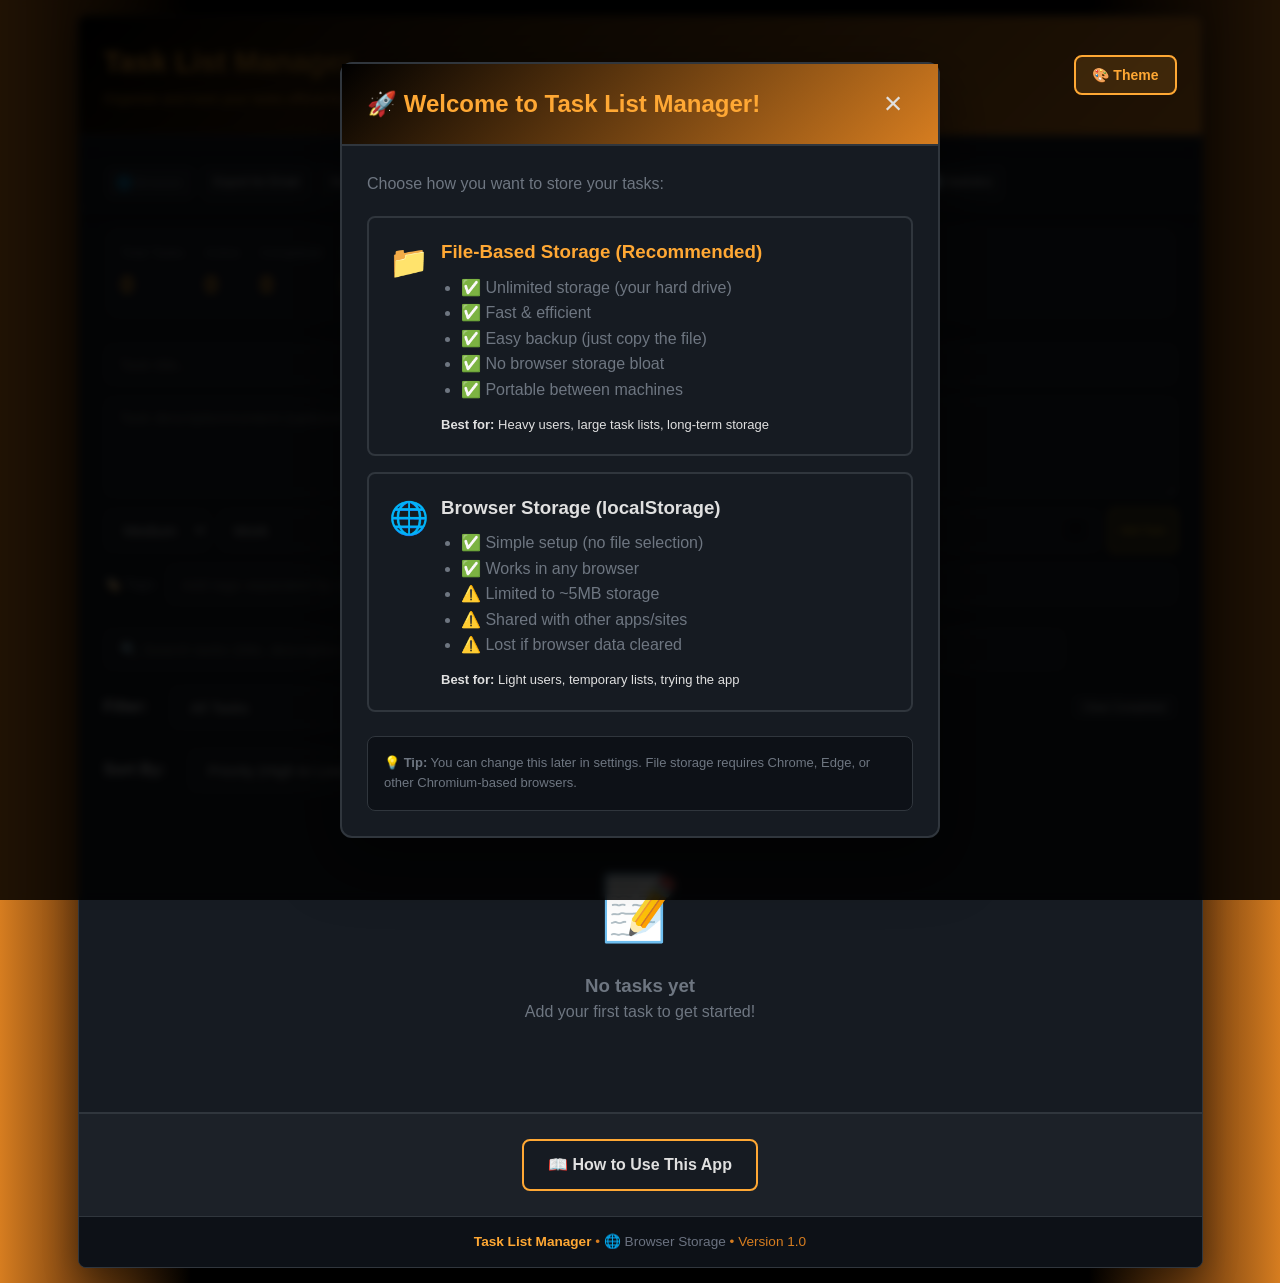
==== commit 17bc5918: "Local Storage Selector" ====
--- a/task-list.html
+++ b/task-list.html
@@ -2279,10 +2279,12 @@
         <main>
             <!-- Sticky Action Buttons -->
             <div class="action-buttons-sticky">
+                <span id="file-storage-indicator" style="display: inline-flex; align-items: center; padding: 8px 12px; border-radius: 6px; font-size: 13px; font-weight: 500; transition: all 0.2s; cursor: help;" title="Storage method">🌐 Browser</span>
                 <button class="task-btn task-btn-primary" id="export-btn">Export for Email</button>
                 <button class="task-btn task-btn-primary" id="backup-btn">Backup Tasks</button>
                 <button class="task-btn task-btn-primary" id="import-btn">Import Tasks</button>
                 <button class="task-btn task-btn-primary" id="auto-backup-btn" title="Enable automatic hourly backups to a single file (overwrites each time)">Auto-Backup</button>
+                <button class="task-btn task-btn-secondary" id="storage-settings-btn" title="Change storage location">⚙️ Storage Settings</button>
                 <button class="task-btn task-btn-primary" id="enable-notifications-btn" title="Enable browser notifications for due tasks">🔔 Enable Reminders</button>
                 <button class="task-btn task-btn-secondary" id="view-stats-btn" title="View productivity statistics and insights">📊 Statistics</button>
                 <input type="file" id="import-file-input" accept=".json" style="display: none;">
@@ -2510,6 +2512,112 @@
             </div>
         </div>
     </div>
+    
+    <!-- File Storage Setup Wizard Modal -->
+    <div id="file-storage-setup-modal" class="modal" style="display: none;">
+        <div class="modal-content" style="max-width: 600px;">
+            <div class="modal-header">
+                <h2>🚀 Welcome to Task List Manager!</h2>
+                <button class="modal-close" id="close-setup-wizard">×</button>
+            </div>
+            <div class="modal-body">
+                <p style="margin-bottom: 20px; color: var(--text-secondary); line-height: 1.6;">
+                    Choose how you want to store your tasks:
+                </p>
+                
+                <div style="display: flex; flex-direction: column; gap: 16px;">
+                    <!-- File Storage Option -->
+                    <div class="storage-option" style="border: 2px solid var(--border-color); border-radius: 8px; padding: 20px; cursor: pointer; transition: all 0.2s;" onclick="taskManager.selectStorageOption('file')">
+                        <div style="display: flex; align-items: start; gap: 12px;">
+                            <div style="font-size: 32px;">📁</div>
+                            <div>
+                                <h3 style="margin: 0 0 8px 0; color: var(--primary-orange);">File-Based Storage (Recommended)</h3>
+                                <ul style="margin: 8px 0; padding-left: 20px; color: var(--text-secondary); line-height: 1.6;">
+                                    <li>✅ Unlimited storage (your hard drive)</li>
+                                    <li>✅ Fast & efficient</li>
+                                    <li>✅ Easy backup (just copy the file)</li>
+                                    <li>✅ No browser storage bloat</li>
+                                    <li>✅ Portable between machines</li>
+                                </ul>
+                                <p style="margin: 12px 0 0 0; font-size: 13px; color: var(--text-muted);">
+                                    <strong>Best for:</strong> Heavy users, large task lists, long-term storage
+                                </p>
+                            </div>
+                        </div>
+                    </div>
+                    
+                    <!-- Browser Storage Option -->
+                    <div class="storage-option" style="border: 2px solid var(--border-color); border-radius: 8px; padding: 20px; cursor: pointer; transition: all 0.2s;" onclick="taskManager.selectStorageOption('browser')">
+                        <div style="display: flex; align-items: start; gap: 12px;">
+                            <div style="font-size: 32px;">🌐</div>
+                            <div>
+                                <h3 style="margin: 0 0 8px 0;">Browser Storage (localStorage)</h3>
+                                <ul style="margin: 8px 0; padding-left: 20px; color: var(--text-secondary); line-height: 1.6;">
+                                    <li>✅ Simple setup (no file selection)</li>
+                                    <li>✅ Works in any browser</li>
+                                    <li>⚠️ Limited to ~5MB storage</li>
+                                    <li>⚠️ Shared with other apps/sites</li>
+                                    <li>⚠️ Lost if browser data cleared</li>
+                                </ul>
+                                <p style="margin: 12px 0 0 0; font-size: 13px; color: var(--text-muted);">
+                                    <strong>Best for:</strong> Light users, temporary lists, trying the app
+                                </p>
+                            </div>
+                        </div>
+                    </div>
+                </div>
+                
+                <div style="margin-top: 24px; padding: 16px; background: var(--bg-tertiary); border-radius: 8px; border: 1px solid var(--border-color);">
+                    <p style="margin: 0; font-size: 13px; color: var(--text-secondary); line-height: 1.6;">
+                        💡 <strong>Tip:</strong> You can change this later in settings. File storage requires Chrome, Edge, or other Chromium-based browsers.
+                    </p>
+                </div>
+            </div>
+        </div>
+    </div>
+    
+    <!-- Storage Settings Modal -->
+    <div id="storage-settings-modal" class="modal" style="display: none;">
+        <div class="modal-content" style="max-width: 500px;">
+            <div class="modal-header">
+                <h2>⚙️ Storage Settings</h2>
+                <button class="modal-close" id="close-storage-settings">×</button>
+            </div>
+            <div class="modal-body">
+                <div style="padding: 20px; background: var(--bg-tertiary); border-radius: 8px; border: 1px solid var(--border-color); margin-bottom: 20px;">
+                    <h3 style="margin: 0 0 12px 0; font-size: 16px;">Current Storage Method</h3>
+                    <div id="current-storage-display" style="display: flex; align-items: center; gap: 12px; padding: 12px; background: var(--bg-secondary); border-radius: 6px;">
+                        <span style="font-size: 24px;">📁</span>
+                        <div>
+                            <div style="font-weight: 600;">File Storage</div>
+                            <div style="font-size: 13px; color: var(--text-secondary);">Tasks saved to local file</div>
+                        </div>
+                    </div>
+                </div>
+                
+                <div style="display: flex; flex-direction: column; gap: 12px;">
+                    <button class="task-btn task-btn-primary" id="switch-to-file-btn" style="width: 100%;">
+                        📁 Switch to File Storage
+                    </button>
+                    <button class="task-btn task-btn-secondary" id="switch-to-browser-btn" style="width: 100%;">
+                        🌐 Switch to Browser Storage
+                    </button>
+                    <button class="task-btn task-btn-secondary" id="change-file-location-btn" style="width: 100%;">
+                        📂 Change File Location
+                    </button>
+                    <button class="task-btn task-btn-secondary" id="clear-file-storage-btn" style="width: 100%; background: rgba(239, 68, 68, 0.1); border-color: rgba(239, 68, 68, 0.3);">
+                        🗑️ Reset File Storage
+                    </button>
+                </div>
+                
+                <div style="margin-top: 20px; padding: 16px; background: rgba(251, 191, 36, 0.1); border-radius: 8px; border: 1px solid rgba(251, 191, 36, 0.3);">
+                    <p style="margin: 0; font-size: 13px; color: var(--text-secondary); line-height: 1.6;">
+                        ⚠️ <strong>Note:</strong> Switching storage methods will migrate all your tasks. The process is safe and reversible.
+                    </p>
+                </div>
+            </div>
+        </div>
+    </div>
 
     <script>
         // Task Manager Class
@@ -2547,6 +2655,13 @@
                 this.dbName = 'TaskManagerDB';
                 this.dbVersion = 1;
                 this.currentTheme = localStorage.getItem('theme') || 'orange';
+                
+                // File-based storage properties
+                this.useFileStorage = localStorage.getItem('useFileStorage') === 'true';
+                this.taskFileHandle = null;
+                this.taskDirectoryHandle = null;
+                this.fileStorageReady = false;
+                
                 this.loadTheme();
                 this.init();
             }
@@ -2554,6 +2669,40 @@
             async init() {
                 this.setupEventListeners();
                 this.setupStorageSync(); // Add cross-tab synchronization
+                
+                // Try to restore file storage handle if enabled
+                if (this.useFileStorage) {
+                    const restored = await this.restoreFileStorageHandle();
+                    if (restored) {
+                        // Load tasks from file
+                        const fileTasks = await this.loadFromFile();
+                        if (fileTasks.length > 0) {
+                            this.tasks = fileTasks;
+                            // Initialize collapsed state
+                            this.tasks.forEach(task => {
+                                if (!(task.id in this.collapsedTasks)) {
+                                    this.collapsedTasks[task.id] = true;
+                                }
+                            });
+                        }
+                    } else {
+                        // File storage failed, disable it
+                        this.useFileStorage = false;
+                        localStorage.setItem('useFileStorage', 'false');
+                    }
+                }
+                
+                // Update indicators
+                this.updateFileStorageIndicator();
+                this.updateFooter();
+                
+                // Check if first run and file storage not set up
+                const hasSeenSetup = localStorage.getItem('hasSeenFileStorageSetup');
+                if (!hasSeenSetup && !this.useFileStorage) {
+                    // Show setup wizard on first run
+                    setTimeout(() => this.showFileStorageSetupWizard(), 1000);
+                }
+                
                 this.render();
                 // Restore directory handle from IndexedDB if auto-backup is enabled
                 if (this.autoBackupEnabled) {
@@ -2561,8 +2710,6 @@
                     this.updateAutoBackupButton();
                     this.startAutoBackup();
                 }
-                // Update footer with current state
-                this.updateFooter();
                 // Auto-backup on page close
                 window.addEventListener('beforeunload', () => {
                     if (this.autoBackupEnabled && this.directoryHandle) {
@@ -3305,9 +3452,32 @@
                         this.closeStorageModal();
                     }
                 });
+                
+                // File storage setup wizard
+                document.getElementById('close-setup-wizard').addEventListener('click', () => this.closeFileStorageSetupWizard());
+                document.getElementById('file-storage-setup-modal').addEventListener('click', (e) => {
+                    if (e.target.id === 'file-storage-setup-modal') {
+                        this.closeFileStorageSetupWizard();
+                    }
+                });
+                
+                // Storage settings
+                document.getElementById('storage-settings-btn').addEventListener('click', () => this.showStorageSettings());
+                document.getElementById('close-storage-settings').addEventListener('click', () => this.closeStorageSettings());
+                document.getElementById('switch-to-file-btn').addEventListener('click', () => this.switchToFileStorage());
+                document.getElementById('switch-to-browser-btn').addEventListener('click', () => this.switchToBrowserStorage());
+                document.getElementById('change-file-location-btn').addEventListener('click', () => this.changeFileLocation());
+                document.getElementById('clear-file-storage-btn').addEventListener('click', () => this.clearFileStorage());
+                document.getElementById('storage-settings-modal').addEventListener('click', (e) => {
+                    if (e.target.id === 'storage-settings-modal') {
+                        this.closeStorageSettings();
+                    }
+                });
             }
 
             loadTasks() {
+                // NOTE: This is now a sync wrapper. File loading happens in init() before this
+                // If file storage is enabled, tasks will already be loaded
                 try {
                     const stored = localStorage.getItem('tasks');
                     if (!stored) return [];
@@ -3319,7 +3489,7 @@
                         // Decompress using LZ-String
                         const decompressed = LZString.decompressFromUTF16(stored);
                         tasks = JSON.parse(decompressed);
-                        console.log(`📦 Loaded ${tasks.length} tasks (decompressed)`);
+                        console.log(`📦 Loaded ${tasks.length} tasks (decompressed from localStorage)`);
                     } else {
                         // Legacy uncompressed data
                         tasks = JSON.parse(stored);
@@ -3341,8 +3511,8 @@
                 }
             }
 
-            // Performance Optimization: Debounced LocalStorage Writes
-            // Reduces localStorage writes by 80-95% by batching rapid changes
+            // Performance Optimization: Debounced Writes (file or localStorage)
+            // Reduces writes by 80-95% by batching rapid changes
             saveTasks(immediate = false) {
                 // Clear any pending save
                 if (this.saveTimeout) {
@@ -3354,16 +3524,23 @@
                 
                 // If immediate save requested (e.g., before page unload), save now
                 if (immediate) {
-                    this.saveToLocalStorage();
+                    if (this.useFileStorage && this.fileStorageReady) {
+                        this.saveToFile();
+                    } else {
+                        this.saveToLocalStorage();
+                    }
                     this.pendingSave = false;
                     return;
                 }
                 
                 // Otherwise, debounce the save (wait 500ms after last change)
                 this.saveTimeout = setTimeout(() => {
-                    this.saveToLocalStorage();
+                    if (this.useFileStorage && this.fileStorageReady) {
+                        this.saveToFile();
+                    } else {
+                        this.saveToLocalStorage();
+                    }
                     this.pendingSave = false;
-                    console.log('Tasks saved to localStorage (debounced + compressed)');
                 }, 500); // Wait 500ms after last change
             }
             
@@ -3385,6 +3562,295 @@
                     // Fallback to uncompressed if compression fails
                     localStorage.setItem('tasks', JSON.stringify(this.tasks));
                     localStorage.setItem('tasksCompressed', 'false');
+                }
+            }
+            
+            // ==================== FILE-BASED STORAGE SYSTEM ====================
+            // Saves tasks to a local file instead of localStorage
+            
+            async saveToFile() {
+                if (!this.taskFileHandle || !this.fileStorageReady) {
+                    console.log('⚠️ File storage not ready, falling back to localStorage');
+                    this.saveToLocalStorage();
+                    return;
+                }
+                
+                try {
+                    // Check permission (don't request here, it should already be granted)
+                    const permission = await this.taskFileHandle.queryPermission({ mode: 'readwrite' });
+                    if (permission !== 'granted') {
+                        console.warn('File permission not granted, falling back to localStorage');
+                        this.saveToLocalStorage();
+                        return;
+                    }
+                    
+                    // Prepare data
+                    const data = {
+                        version: '1.0',
+                        timestamp: new Date().toISOString(),
+                        tasks: this.tasks
+                    };
+                    
+                    // Write to file
+                    const writable = await this.taskFileHandle.createWritable();
+                    await writable.write(JSON.stringify(data, null, 2));
+                    await writable.close();
+                    
+                    console.log(`📄 Saved ${this.tasks.length} tasks to file`);
+                    this.updateFileStorageIndicator(true);
+                    
+                    // Also save minimal data to localStorage as backup (just metadata)
+                    localStorage.setItem('lastFileSaveTime', new Date().toISOString());
+                    localStorage.setItem('taskCount', this.tasks.length.toString());
+                    
+                } catch (e) {
+                    console.error('Failed to save to file:', e);
+                    this.updateFileStorageIndicator(false);
+                    // Fallback to localStorage
+                    this.saveToLocalStorage();
+                }
+            }
+            
+            async loadFromFile() {
+                if (!this.taskFileHandle || !this.fileStorageReady) {
+                    console.log('⚠️ File storage not ready, loading from localStorage');
+                    return [];
+                }
+                
+                try {
+                    const file = await this.taskFileHandle.getFile();
+                    const text = await file.text();
+                    const data = JSON.parse(text);
+                    
+                    console.log(`📄 Loaded ${data.tasks.length} tasks from file (saved: ${new Date(data.timestamp).toLocaleString()})`);
+                    this.updateFileStorageIndicator(true);
+                    return data.tasks || [];
+                    
+                } catch (e) {
+                    console.error('Failed to load from file:', e);
+                    this.updateFileStorageIndicator(false);
+                    return [];
+                }
+            }
+            
+            async setupFileStorage(createNew = false) {
+                try {
+                    // Check if File System Access API is supported
+                    if (!('showDirectoryPicker' in window)) {
+                        throw new Error('File System Access API not supported');
+                    }
+                    
+                    // Let user select a directory
+                    const dirHandle = await window.showDirectoryPicker({
+                        mode: 'readwrite',
+                        startIn: 'documents'
+                    });
+                    
+                    // CRITICAL: Request permission immediately while user gesture is active
+                    const permission = await dirHandle.queryPermission({ mode: 'readwrite' });
+                    if (permission !== 'granted') {
+                        const granted = await dirHandle.requestPermission({ mode: 'readwrite' });
+                        if (granted !== 'granted') {
+                            alert('⚠️ Folder permission denied. Cannot use file storage.');
+                            return false;
+                        }
+                    }
+                    
+                    // Try to get tasks.json from the directory
+                    let fileHandle;
+                    let existingTasks = null;
+                    
+                    try {
+                        // Check if tasks.json already exists
+                        fileHandle = await dirHandle.getFileHandle('tasks.json', { create: false });
+                        
+                        // File exists, try to read it
+                        const file = await fileHandle.getFile();
+                        const text = await file.text();
+                        
+                        if (text.trim()) {
+                            try {
+                                const data = JSON.parse(text);
+                                if (data.tasks && data.tasks.length > 0) {
+                                    existingTasks = data.tasks;
+                                    const confirmed = confirm(`Found existing tasks.json with ${data.tasks.length} tasks!\n\nDo you want to load these tasks?\n\nYes = Load tasks from file\nNo = Keep current tasks and overwrite file`);
+                                    if (confirmed) {
+                                        this.tasks = existingTasks;
+                                        console.log(`✅ Loaded ${this.tasks.length} tasks from existing file`);
+                                        // Initialize collapsed state
+                                        this.tasks.forEach(task => {
+                                            if (!(task.id in this.collapsedTasks)) {
+                                                this.collapsedTasks[task.id] = true;
+                                            }
+                                        });
+                                    } else {
+                                        console.log(`📝 Keeping current ${this.tasks.length} tasks, will overwrite file`);
+                                    }
+                                }
+                            } catch (parseError) {
+                                console.warn('File exists but could not parse JSON:', parseError);
+                            }
+                        }
+                    } catch (e) {
+                        // tasks.json doesn't exist, will create it
+                        console.log('tasks.json not found, will create new file');
+                        fileHandle = await dirHandle.getFileHandle('tasks.json', { create: true });
+                    }
+                    
+                    this.taskFileHandle = fileHandle;
+                    this.taskDirectoryHandle = dirHandle; // Save directory handle too
+                    
+                    // Save both handles to IndexedDB for persistence
+                    await this.saveFileHandle(fileHandle, 'taskFile');
+                    await this.saveFileHandle(dirHandle, 'taskDirectory');
+                    
+                    this.fileStorageReady = true;
+                    this.useFileStorage = true;
+                    localStorage.setItem('useFileStorage', 'true');
+                    localStorage.setItem('taskDirectoryName', dirHandle.name);
+                    
+                    // Write current tasks to file immediately (permission already granted)
+                    await this.saveToFile();
+                    
+                    console.log('✅ File storage configured');
+                    return true;
+                    
+                } catch (e) {
+                    if (e.name === 'AbortError') {
+                        console.log('Folder selection cancelled');
+                    } else {
+                        console.error('Failed to setup file storage:', e);
+                    }
+                    return false;
+                }
+            }
+            
+            async restoreFileStorageHandle() {
+                try {
+                    // Try to restore directory handle first (new method)
+                    const dirHandle = await this.getFileHandle('taskDirectory');
+                    if (dirHandle && dirHandle.queryPermission) {
+                        // Verify directory permission
+                        const dirPermission = await dirHandle.queryPermission({ mode: 'readwrite' });
+                        if (dirPermission === 'granted') {
+                            // Try to get tasks.json from directory
+                            try {
+                                const fileHandle = await dirHandle.getFileHandle('tasks.json', { create: false });
+                                this.taskDirectoryHandle = dirHandle;
+                                this.taskFileHandle = fileHandle;
+                                this.fileStorageReady = true;
+                                console.log('✅ File storage handle restored (directory method)');
+                                return true;
+                            } catch (e) {
+                                console.warn('Directory found but tasks.json missing, will create it');
+                                const fileHandle = await dirHandle.getFileHandle('tasks.json', { create: true });
+                                this.taskDirectoryHandle = dirHandle;
+                                this.taskFileHandle = fileHandle;
+                                this.fileStorageReady = true;
+                                return true;
+                            }
+                        }
+                    }
+                    
+                    // Fallback: Try old file handle method (for backward compatibility)
+                    const handle = await this.getFileHandle('taskFile');
+                    if (!handle) {
+                        console.log('⚠️ No file handle found in storage');
+                        return false;
+                    }
+                    
+                    // Check if it's a valid file handle
+                    if (!handle.queryPermission) {
+                        console.warn('⚠️ Invalid file handle, clearing storage');
+                        await this.removeFileHandle('taskFile');
+                        await this.removeFileHandle('taskDirectory');
+                        return false;
+                    }
+                    
+                    // Verify we still have permission
+                    const permission = await handle.queryPermission({ mode: 'readwrite' });
+                    if (permission === 'granted') {
+                        this.taskFileHandle = handle;
+                        this.fileStorageReady = true;
+                        console.log('✅ File storage handle restored (file method)');
+                        return true;
+                    } else {
+                        console.warn('⚠️ File storage permission not granted');
+                        this.fileStorageReady = false;
+                        return false;
+                    }
+                } catch (e) {
+                    console.error('Failed to restore file handle:', e);
+                    this.fileStorageReady = false;
+                    return false;
+                }
+            }
+            
+            async saveFileHandle(handle, key) {
+                try {
+                    const db = await this.openDB();
+                    const tx = db.transaction('fileHandles', 'readwrite');
+                    const store = tx.objectStore('fileHandles');
+                    store.put(handle, key);
+                    
+                    return new Promise((resolve, reject) => {
+                        tx.oncomplete = () => {
+                            db.close();
+                            resolve();
+                        };
+                        tx.onerror = () => {
+                            db.close();
+                            reject(tx.error);
+                        };
+                    });
+                } catch (e) {
+                    console.error('Failed to save file handle:', e);
+                    throw e;
+                }
+            }
+            
+            async getFileHandle(key) {
+                try {
+                    const db = await this.openDB();
+                    const tx = db.transaction('fileHandles', 'readonly');
+                    const store = tx.objectStore('fileHandles');
+                    const request = store.get(key);
+                    
+                    return new Promise((resolve, reject) => {
+                        request.onsuccess = () => {
+                            db.close();
+                            resolve(request.result);
+                        };
+                        request.onerror = () => {
+                            db.close();
+                            reject(request.error);
+                        };
+                    });
+                } catch (e) {
+                    console.error('Failed to get file handle:', e);
+                    return null;
+                }
+            }
+            
+            async removeFileHandle(key) {
+                try {
+                    const db = await this.openDB();
+                    const tx = db.transaction('fileHandles', 'readwrite');
+                    const store = tx.objectStore('fileHandles');
+                    store.delete(key);
+                    
+                    return new Promise((resolve, reject) => {
+                        tx.oncomplete = () => {
+                            db.close();
+                            resolve();
+                        };
+                        tx.onerror = () => {
+                            db.close();
+                            reject(tx.error);
+                        };
+                    });
+                } catch (e) {
+                    console.error('Failed to remove file handle:', e);
                 }
             }
 
@@ -3988,6 +4454,243 @@
             
             closeStorageModal() {
                 document.getElementById('storage-modal').style.display = 'none';
+            }
+            
+            // ==================== FILE STORAGE SETUP WIZARD ====================
+            
+            showFileStorageSetupWizard() {
+                document.getElementById('file-storage-setup-modal').style.display = 'flex';
+            }
+            
+            closeFileStorageSetupWizard() {
+                document.getElementById('file-storage-setup-modal').style.display = 'none';
+                localStorage.setItem('hasSeenFileStorageSetup', 'true');
+            }
+            
+            async selectStorageOption(option) {
+                if (option === 'file') {
+                    // Setup file storage
+                    const success = await this.setupFileStorage();
+                    if (success) {
+                        // Migrate existing tasks if any (though they should already be loaded)
+                        if (this.tasks.length > 0) {
+                            await this.migrateToFileStorage();
+                        }
+                        
+                        const dirName = localStorage.getItem('taskDirectoryName') || 'selected folder';
+                        alert(`✅ File storage configured!\n\nYour tasks are now saved to:\n📁 ${dirName}/tasks.json\n\n✨ File location remembered across browser sessions.\n💡 Browser storage freed for other apps!\n\nTasks loaded: ${this.tasks.length}`);
+                    } else {
+                        // User cancelled or error occurred
+                        alert('⚠️ File storage setup was cancelled or failed.\n\nFalling back to browser storage (localStorage).');
+                        this.useFileStorage = false;
+                        localStorage.setItem('useFileStorage', 'false');
+                    }
+                } else {
+                    // Use browser storage
+                    this.useFileStorage = false;
+                    this.fileStorageReady = false;
+                    localStorage.setItem('useFileStorage', 'false');
+                }
+                
+                this.closeFileStorageSetupWizard();
+                this.updateFileStorageIndicator();
+                this.updateFooter();
+                
+                // Re-render to show tasks
+                this.render();
+            }
+            
+            // ==================== MIGRATION TOOL ====================
+            
+            async migrateToFileStorage() {
+                try {
+                    console.log(`🔄 Migrating ${this.tasks.length} tasks to file storage...`);
+                    
+                    // Save all tasks to file
+                    await this.saveToFile();
+                    
+                    // Clear tasks from localStorage to free space
+                    localStorage.removeItem('tasks');
+                    localStorage.removeItem('tasksCompressed');
+                    
+                    console.log('✅ Migration complete! Browser storage cleared.');
+                    return true;
+                } catch (e) {
+                    console.error('Migration failed:', e);
+                    return false;
+                }
+            }
+            
+            async switchToFileStorage() {
+                // Called from settings to switch from localStorage to file
+                if (this.useFileStorage) {
+                    alert('⚠️ File storage is already enabled.');
+                    return;
+                }
+                
+                const confirmed = confirm('🔄 Switch to File Storage?\n\nThis will:\n• Move all tasks from browser to a file\n• Free up browser storage space\n• Require folder permission\n\nContinue?');
+                if (!confirmed) return;
+                
+                const success = await this.setupFileStorage();
+                if (success) {
+                    await this.migrateToFileStorage();
+                    
+                    // Close the settings modal
+                    this.closeStorageSettings();
+                    
+                    // Update all indicators
+                    this.updateFileStorageIndicator();
+                    this.updateFooter();
+                    
+                    // Re-render to show tasks
+                    this.render();
+                    
+                    const dirName = localStorage.getItem('taskDirectoryName') || 'selected folder';
+                    alert(`✅ Successfully switched to file storage!\n\nYour tasks are now saved to:\n📁 ${dirName}/tasks.json\n\nTasks loaded: ${this.tasks.length}`);
+                }
+            }
+            
+            async switchToBrowserStorage() {
+                // Called from settings to switch from file to localStorage
+                if (!this.useFileStorage) {
+                    alert('⚠️ Browser storage is already enabled.');
+                    return;
+                }
+                
+                const confirmed = confirm('⚠️ Switch to Browser Storage?\n\nThis will:\n• Copy all tasks from file to browser\n• Use limited localStorage space\n• Disable file storage\n\nContinue?');
+                if (!confirmed) return;
+                
+                try {
+                    // Load tasks from file one last time
+                    const fileTasks = await this.loadFromFile();
+                    if (fileTasks.length > 0) {
+                        this.tasks = fileTasks;
+                    }
+                    
+                    // Switch to localStorage
+                    this.useFileStorage = false;
+                    this.fileStorageReady = false;
+                    localStorage.setItem('useFileStorage', 'false');
+                    
+                    // Save to localStorage
+                    this.saveToLocalStorage();
+                    
+                    // Remove file handle
+                    await this.removeFileHandle('taskFile');
+                    this.taskFileHandle = null;
+                    
+                    this.updateFileStorageIndicator();
+                    this.updateFooter();
+                    alert('✅ Switched to browser storage!\n\nYour tasks are now saved in localStorage.');
+                    
+                } catch (e) {
+                    console.error('Switch failed:', e);
+                    alert('❌ Failed to switch storage method. Your tasks are safe in the file.');
+                }
+            }
+            
+            // ==================== STORAGE SETTINGS UI ====================
+            
+            showStorageSettings() {
+                // Update current storage display
+                const display = document.getElementById('current-storage-display');
+                if (this.useFileStorage && this.fileStorageReady) {
+                    display.innerHTML = `
+                        <span style="font-size: 24px;">📁</span>
+                        <div>
+                            <div style="font-weight: 600;">File Storage</div>
+                            <div style="font-size: 13px; color: var(--text-secondary);">Tasks saved to local file</div>
+                        </div>
+                    `;
+                } else {
+                    display.innerHTML = `
+                        <span style="font-size: 24px;">🌐</span>
+                        <div>
+                            <div style="font-weight: 600;">Browser Storage</div>
+                            <div style="font-size: 13px; color: var(--text-secondary);">Tasks saved in localStorage (~5MB limit)</div>
+                        </div>
+                    `;
+                }
+                
+                // Show/hide buttons based on current storage
+                const switchToFile = document.getElementById('switch-to-file-btn');
+                const switchToBrowser = document.getElementById('switch-to-browser-btn');
+                const changeLocation = document.getElementById('change-file-location-btn');
+                
+                if (this.useFileStorage) {
+                    switchToFile.style.display = 'none';
+                    switchToBrowser.style.display = 'block';
+                    changeLocation.style.display = 'block';
+                } else {
+                    switchToFile.style.display = 'block';
+                    switchToBrowser.style.display = 'none';
+                    changeLocation.style.display = 'none';
+                }
+                
+                document.getElementById('storage-settings-modal').style.display = 'flex';
+            }
+            
+            closeStorageSettings() {
+                document.getElementById('storage-settings-modal').style.display = 'none';
+            }
+            
+            async changeFileLocation() {
+                const confirmed = confirm('📂 Change File Location?\n\nThis will:\n• Let you select a new folder\n• Copy all tasks to the new location\n• Update the saved file path\n\nContinue?');
+                if (!confirmed) return;
+                
+                try {
+                    // Setup new file location
+                    const success = await this.setupFileStorage();
+                    if (success) {
+                        // Save tasks to new location
+                        await this.saveToFile();
+                        this.updateFileStorageIndicator();
+                        this.updateFooter();
+                        this.closeStorageSettings();
+                        
+                        const dirName = localStorage.getItem('taskDirectoryName') || 'selected folder';
+                        alert(`✅ File location updated!\n\nYour tasks are now saved to:\n📁 ${dirName}/tasks.json`);
+                    }
+                } catch (e) {
+                    console.error('Failed to change file location:', e);
+                    alert('❌ Failed to change file location. Your tasks are still safe at the original location.');
+                }
+            }
+            
+            async clearFileStorage() {
+                const confirmed = confirm('🗑️ Reset File Storage?\n\n⚠️ WARNING: This will:\n• Clear all file storage settings\n• Remove saved folder permissions\n• Switch back to browser storage\n• Your tasks will be safe in localStorage\n\nThis is useful if you have permission errors.\n\nContinue?');
+                if (!confirmed) return;
+                
+                try {
+                    // Clear all file storage data
+                    await this.removeFileHandle('taskFile');
+                    await this.removeFileHandle('taskDirectory');
+                    localStorage.removeItem('useFileStorage');
+                    localStorage.removeItem('taskDirectoryName');
+                    localStorage.removeItem('lastFileSaveTime');
+                    localStorage.removeItem('taskCount');
+                    localStorage.removeItem('hasSeenFileStorageSetup');
+                    
+                    // Reset state
+                    this.useFileStorage = false;
+                    this.fileStorageReady = false;
+                    this.taskFileHandle = null;
+                    this.taskDirectoryHandle = null;
+                    
+                    // Save tasks to localStorage
+                    this.saveToLocalStorage();
+                    
+                    // Update UI
+                    this.updateFileStorageIndicator();
+                    this.updateFooter();
+                    this.closeStorageSettings();
+                    
+                    alert('✅ File storage reset complete!\n\nYou can now set up file storage again from scratch.\n\nYour tasks are safe in browser storage.');
+                    
+                } catch (e) {
+                    console.error('Failed to clear file storage:', e);
+                    alert('❌ Failed to reset file storage. Please try refreshing the page.');
+                }
             }
             
             async copyStorageToClipboard() {
@@ -5414,14 +6117,56 @@
 
             updateFooter() {
                 const footer = document.getElementById('footer-text');
-                const baseText = '<strong>Task List Manager</strong> • All tasks are saved locally in your browser • Version 1.0';
+                let storageText = '';
+                
+                // Show storage method
+                if (this.useFileStorage && this.fileStorageReady) {
+                    const dirName = localStorage.getItem('taskDirectoryName') || 'File';
+                    storageText = `📁 <span style="color: #4ade80;">${dirName}/tasks.json</span>`;
+                } else if (this.useFileStorage && !this.fileStorageReady) {
+                    storageText = '⚠️ <span style="color: #fbbf24;">File Storage (permission needed)</span>';
+                } else {
+                    storageText = '🌐 <span style="color: #6b7280;">Browser Storage</span>';
+                }
+                
+                const baseText = `<strong>Task List Manager</strong> • ${storageText} • Version 1.0`;
                 
                 if (this.autoBackupEnabled && this.autoBackupDirName) {
-                    footer.innerHTML = `<strong>Task List Manager</strong> • All tasks are saved locally in your browser • Auto-backup: <code style="background: rgba(34, 197, 94, 0.15); color: #4ade80; padding: 2px 6px; border-radius: 3px; font-size: 12px;">${this.autoBackupDirName}/tasks-auto-backup.json</code> • Version 1.0`;
+                    footer.innerHTML = `<strong>Task List Manager</strong> • ${storageText} • Auto-backup: <code style="background: rgba(34, 197, 94, 0.15); color: #4ade80; padding: 2px 6px; border-radius: 3px; font-size: 12px;">${this.autoBackupDirName}/tasks-auto-backup.json</code> • Version 1.0`;
                 } else if (this.autoBackupEnabled && !this.directoryHandle) {
-                    footer.innerHTML = `<strong>Task List Manager</strong> • All tasks are saved locally in your browser • <span style="color: #fbbf24;">⚠️ Auto-backup enabled but needs folder access (click Auto-Backup button)</span> • Version 1.0`;
+                    footer.innerHTML = `<strong>Task List Manager</strong> • ${storageText} • <span style="color: #fbbf24;">⚠️ Auto-backup enabled but needs folder access (click Auto-Backup button)</span> • Version 1.0`;
                 } else {
                     footer.innerHTML = baseText;
+                }
+            }
+            
+            updateFileStorageIndicator(success = null) {
+                const indicator = document.getElementById('file-storage-indicator');
+                if (!indicator) return;
+                
+                if (this.useFileStorage && this.fileStorageReady) {
+                    indicator.innerHTML = '📁 File';
+                    indicator.style.background = 'rgba(34, 197, 94, 0.15)';
+                    indicator.style.color = '#4ade80';
+                    indicator.title = 'Tasks saved to local file';
+                } else if (this.useFileStorage && !this.fileStorageReady) {
+                    indicator.innerHTML = '⚠️ File';
+                    indicator.style.background = 'rgba(251, 191, 36, 0.15)';
+                    indicator.style.color = '#fbbf24';
+                    indicator.title = 'File storage enabled but permission needed';
+                } else {
+                    indicator.innerHTML = '🌐 Browser';
+                    indicator.style.background = 'rgba(107, 114, 128, 0.15)';
+                    indicator.style.color = '#6b7280';
+                    indicator.title = 'Tasks saved in browser (localStorage)';
+                }
+                
+                // Flash indicator on save
+                if (success !== null) {
+                    indicator.style.transform = 'scale(1.1)';
+                    setTimeout(() => {
+                        indicator.style.transform = 'scale(1)';
+                    }, 200);
                 }
             }
 
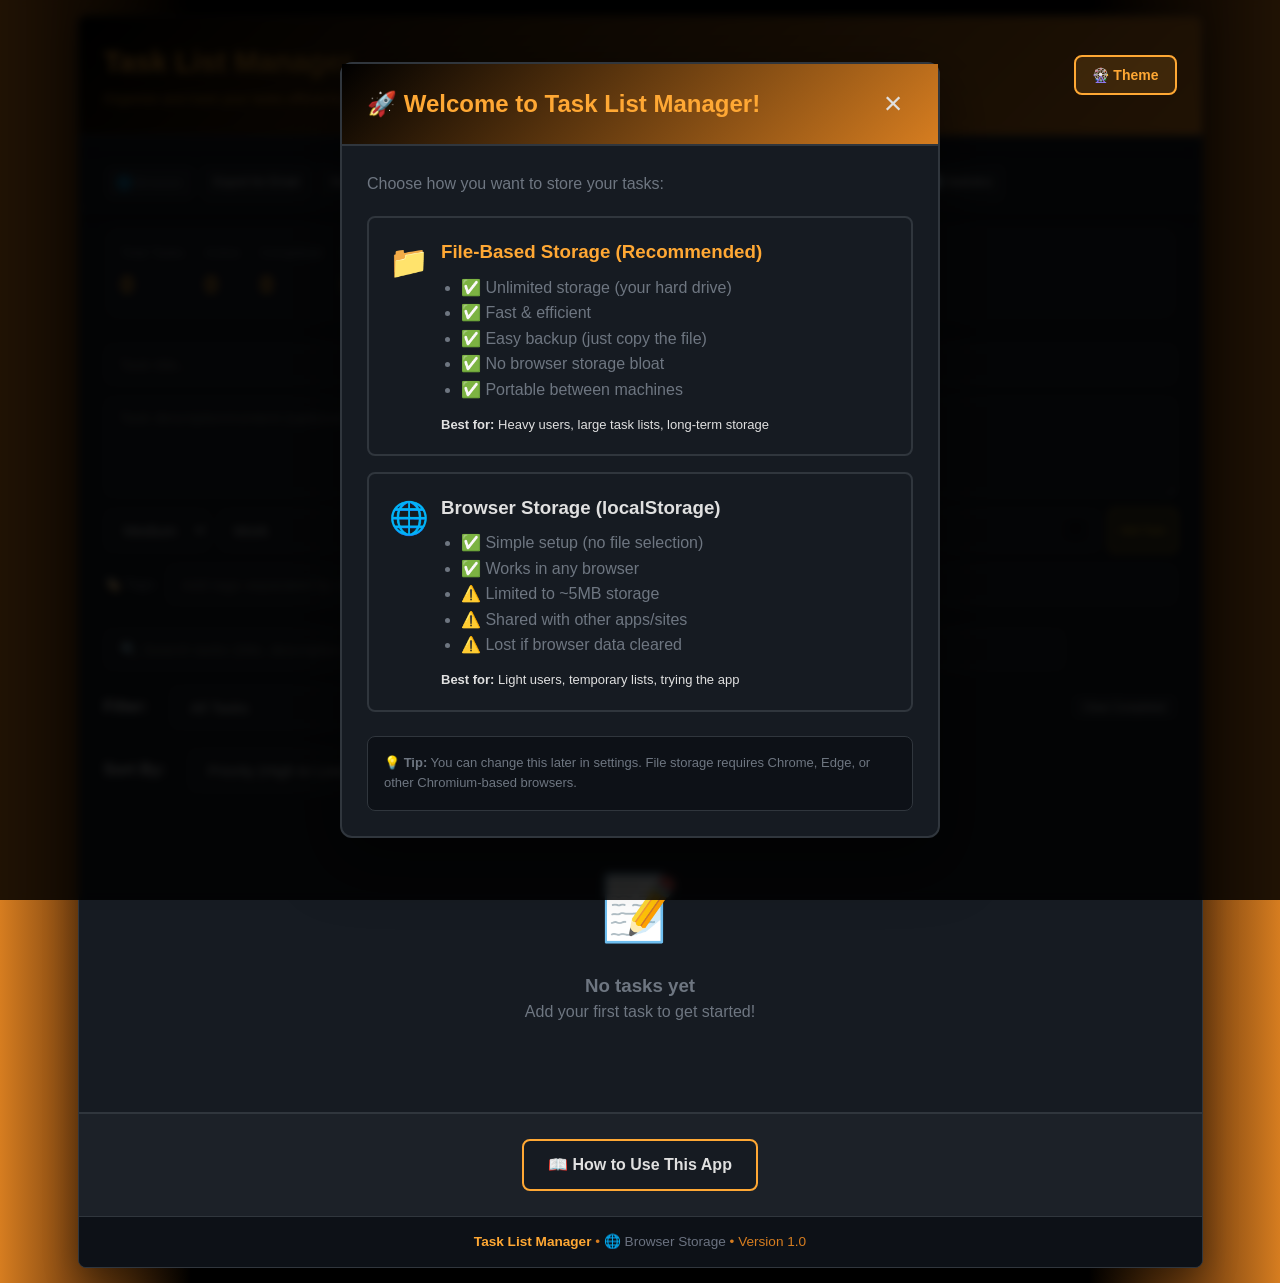
==== commit 4a770643: "Them button update." ====
--- a/task-list.html
+++ b/task-list.html
@@ -2225,7 +2225,7 @@
             <!-- Theme Selector -->
             <div class="theme-selector">
                 <button class="theme-toggle-btn" onclick="app.toggleThemeDropdown()">
-                    🎨 Theme
+                    🎡 Theme
                 </button>
                 <div class="theme-dropdown" id="theme-dropdown">
                     <div class="theme-option" onclick="app.setTheme('orange')" data-theme="orange">
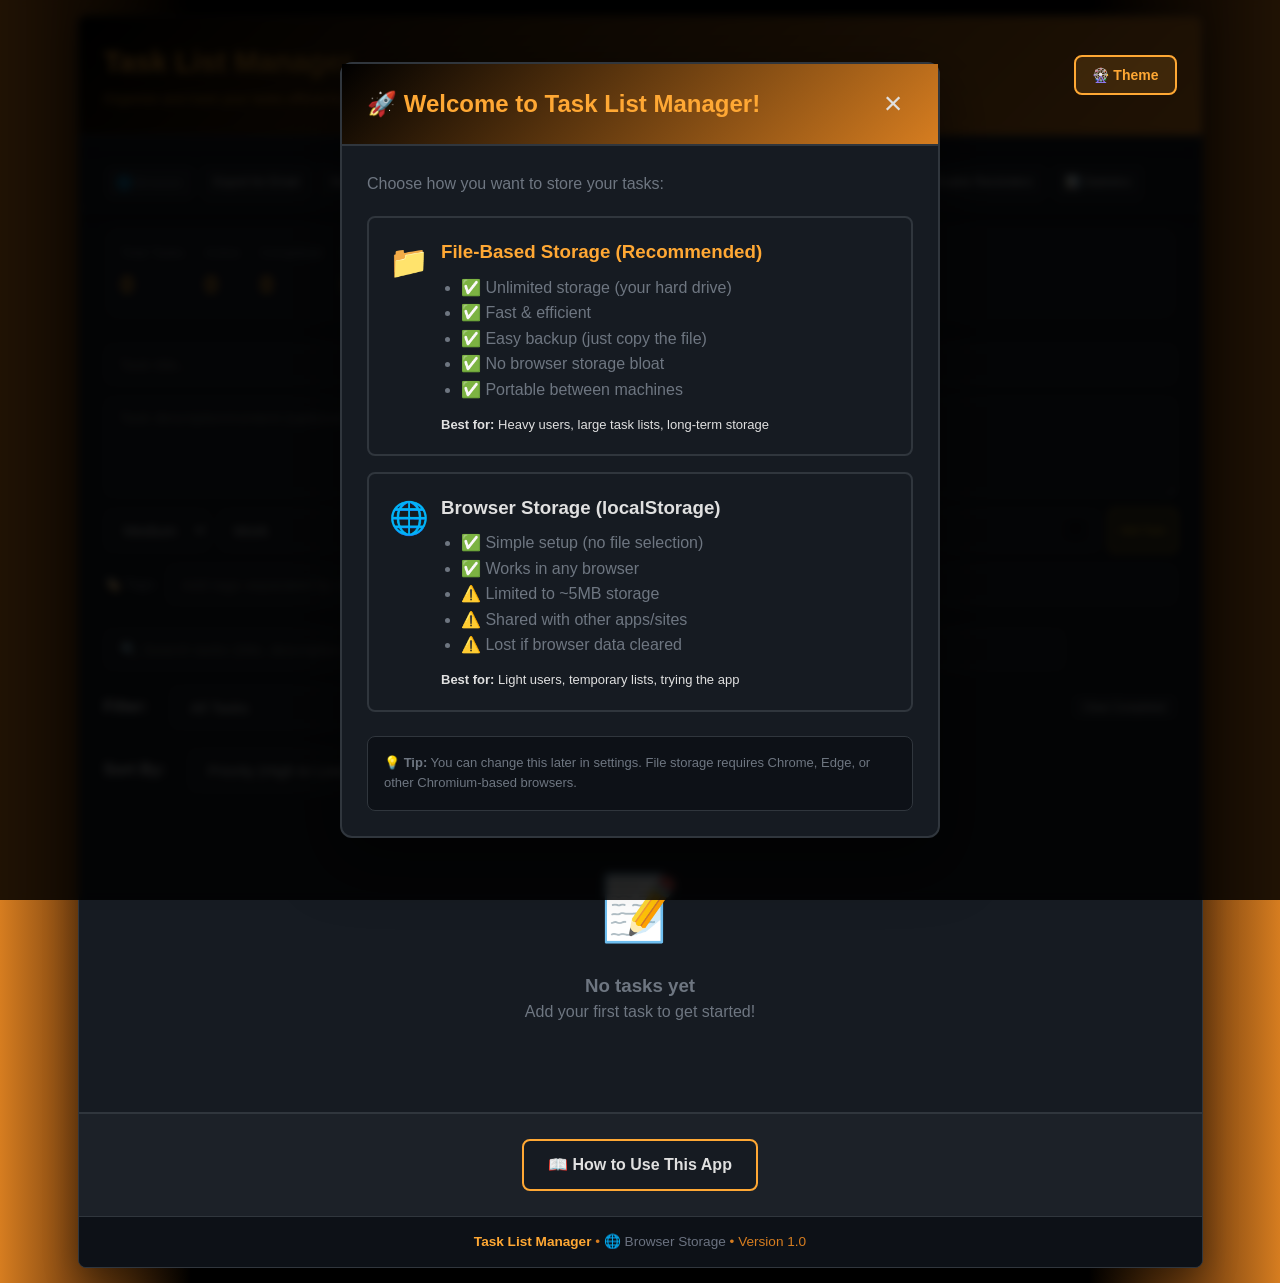
==== commit 2a03cccd: "Archive separation" ====
--- a/task-list.html
+++ b/task-list.html
@@ -2285,6 +2285,7 @@
                 <button class="task-btn task-btn-primary" id="import-btn">Import Tasks</button>
                 <button class="task-btn task-btn-primary" id="auto-backup-btn" title="Enable automatic hourly backups to a single file (overwrites each time)">Auto-Backup</button>
                 <button class="task-btn task-btn-secondary" id="storage-settings-btn" title="Change storage location">⚙️ Storage Settings</button>
+                <button class="task-btn task-btn-secondary" id="migrate-archives-btn" title="Migrate old archived tasks to monthly archive files">📦 Migrate Archives</button>
                 <button class="task-btn task-btn-primary" id="enable-notifications-btn" title="Enable browser notifications for due tasks">🔔 Enable Reminders</button>
                 <button class="task-btn task-btn-secondary" id="view-stats-btn" title="View productivity statistics and insights">📊 Statistics</button>
                 <input type="file" id="import-file-input" accept=".json" style="display: none;">
@@ -2661,6 +2662,8 @@
                 this.taskFileHandle = null;
                 this.taskDirectoryHandle = null;
                 this.fileStorageReady = false;
+                this.loadedArchives = []; // Cache for loaded archived tasks
+                this.archivesLoaded = false;
                 
                 this.loadTheme();
                 this.init();
@@ -2674,7 +2677,7 @@
                 if (this.useFileStorage) {
                     const restored = await this.restoreFileStorageHandle();
                     if (restored) {
-                        // Load tasks from file
+                        // Load tasks from file (includes auto-migration)
                         const fileTasks = await this.loadFromFile();
                         if (fileTasks.length > 0) {
                             this.tasks = fileTasks;
@@ -2690,6 +2693,9 @@
                         this.useFileStorage = false;
                         localStorage.setItem('useFileStorage', 'false');
                     }
+                } else {
+                    // Using localStorage - auto-migrate any archived tasks
+                    await this.autoMigrateArchivedTasks();
                 }
                 
                 // Update indicators
@@ -2703,7 +2709,7 @@
                     setTimeout(() => this.showFileStorageSetupWizard(), 1000);
                 }
                 
-                this.render();
+                await this.render();
                 // Restore directory handle from IndexedDB if auto-backup is enabled
                 if (this.autoBackupEnabled) {
                     await this.restoreDirectoryHandle();
@@ -3466,6 +3472,9 @@
                 document.getElementById('close-storage-settings').addEventListener('click', () => this.closeStorageSettings());
                 document.getElementById('switch-to-file-btn').addEventListener('click', () => this.switchToFileStorage());
                 document.getElementById('switch-to-browser-btn').addEventListener('click', () => this.switchToBrowserStorage());
+                
+                // Archive migration utility
+                document.getElementById('migrate-archives-btn').addEventListener('click', () => this.migrateExistingArchivedTasks());
                 document.getElementById('change-file-location-btn').addEventListener('click', () => this.changeFileLocation());
                 document.getElementById('clear-file-storage-btn').addEventListener('click', () => this.clearFileStorage());
                 document.getElementById('storage-settings-modal').addEventListener('click', (e) => {
@@ -3476,39 +3485,63 @@
             }
 
             loadTasks() {
-                // NOTE: This is now a sync wrapper. File loading happens in init() before this
-                // If file storage is enabled, tasks will already be loaded
+                // NOTE: This is a sync method for constructor. Migration happens in init()
                 try {
                     const stored = localStorage.getItem('tasks');
                     if (!stored) return [];
                     
                     const isCompressed = localStorage.getItem('tasksCompressed') === 'true';
                     
-                    let tasks;
+                    let allTasks;
                     if (isCompressed) {
                         // Decompress using LZ-String
                         const decompressed = LZString.decompressFromUTF16(stored);
-                        tasks = JSON.parse(decompressed);
-                        console.log(`📦 Loaded ${tasks.length} tasks (decompressed from localStorage)`);
+                        allTasks = JSON.parse(decompressed);
+                        console.log(`📦 Loaded ${allTasks.length} tasks (decompressed from localStorage)`);
                     } else {
                         // Legacy uncompressed data
-                        tasks = JSON.parse(stored);
-                        console.log(`📦 Loaded ${tasks.length} tasks (uncompressed - will compress on next save)`);
+                        allTasks = JSON.parse(stored);
+                        console.log(`📦 Loaded ${allTasks.length} tasks (uncompressed - will compress on next save)`);
                     }
                     
+                    // For initial load, just return all tasks (including archived)
+                    // Migration will happen in init()
+                    
                     // Initialize all tasks as collapsed by default
-                    tasks.forEach(task => {
+                    allTasks.forEach(task => {
                         if (!(task.id in this.collapsedTasks)) {
                             this.collapsedTasks[task.id] = true;
                         }
                     });
                     
-                    return tasks;
+                    return allTasks;
                 } catch (e) {
                     console.error('Failed to load tasks:', e);
                     console.log('🔄 Attempting recovery from backup or returning empty array...');
                     return [];
                 }
+            }
+            
+            async autoMigrateArchivedTasks() {
+                // Auto-migrate archived tasks found in main task list
+                const archivedTasks = this.tasks.filter(t => t.archived && t.archivedAt);
+                
+                if (archivedTasks.length === 0) {
+                    return;
+                }
+                
+                console.log(`🔄 Auto-migrating ${archivedTasks.length} archived tasks to monthly archive files...`);
+                
+                for (const task of archivedTasks) {
+                    await this.moveTaskToArchive(task);
+                    // Remove from main tasks array
+                    this.tasks = this.tasks.filter(t => t.id !== task.id);
+                }
+                
+                console.log(`✅ Auto-migrated ${archivedTasks.length} archived tasks successfully`);
+                
+                // Save the cleaned task list
+                this.saveTasks(true); // immediate save
             }
 
             // Performance Optimization: Debounced Writes (file or localStorage)
@@ -3548,7 +3581,10 @@
             // Uses LZ-String for 3-5x better compression
             saveToLocalStorage() {
                 try {
-                    const json = JSON.stringify(this.tasks);
+                    // Filter out archived tasks - they go to separate archive files
+                    const nonArchivedTasks = this.tasks.filter(t => !t.archived);
+                    
+                    const json = JSON.stringify(nonArchivedTasks);
                     const compressed = LZString.compressToUTF16(json);
                     
                     localStorage.setItem('tasks', compressed);
@@ -3556,11 +3592,12 @@
                     
                     // Log compression ratio for performance tracking
                     const ratio = ((compressed.length / json.length) * 100).toFixed(1);
-                    console.log(`💾 Saved ${this.tasks.length} tasks (compressed to ${ratio}% of original size)`);
+                    console.log(`💾 Saved ${nonArchivedTasks.length} tasks (compressed to ${ratio}% of original size)`);
                 } catch (e) {
                     console.error('Compression failed, saving uncompressed:', e);
                     // Fallback to uncompressed if compression fails
-                    localStorage.setItem('tasks', JSON.stringify(this.tasks));
+                    const nonArchivedTasks = this.tasks.filter(t => !t.archived);
+                    localStorage.setItem('tasks', JSON.stringify(nonArchivedTasks));
                     localStorage.setItem('tasksCompressed', 'false');
                 }
             }
@@ -3584,11 +3621,14 @@
                         return;
                     }
                     
+                    // Filter out archived tasks - they go to separate archive files
+                    const nonArchivedTasks = this.tasks.filter(t => !t.archived);
+                    
                     // Prepare data
                     const data = {
                         version: '1.0',
                         timestamp: new Date().toISOString(),
-                        tasks: this.tasks
+                        tasks: nonArchivedTasks
                     };
                     
                     // Write to file
@@ -3596,12 +3636,12 @@
                     await writable.write(JSON.stringify(data, null, 2));
                     await writable.close();
                     
-                    console.log(`📄 Saved ${this.tasks.length} tasks to file`);
+                    console.log(`📄 Saved ${nonArchivedTasks.length} tasks to file`);
                     this.updateFileStorageIndicator(true);
                     
                     // Also save minimal data to localStorage as backup (just metadata)
                     localStorage.setItem('lastFileSaveTime', new Date().toISOString());
-                    localStorage.setItem('taskCount', this.tasks.length.toString());
+                    localStorage.setItem('taskCount', nonArchivedTasks.length.toString());
                     
                 } catch (e) {
                     console.error('Failed to save to file:', e);
@@ -3622,9 +3662,28 @@
                     const text = await file.text();
                     const data = JSON.parse(text);
                     
-                    console.log(`📄 Loaded ${data.tasks.length} tasks from file (saved: ${new Date(data.timestamp).toLocaleString()})`);
+                    // Separate archived and non-archived tasks
+                    const allTasks = data.tasks || [];
+                    const archivedTasks = allTasks.filter(t => t.archived && t.archivedAt);
+                    const nonArchivedTasks = allTasks.filter(t => !t.archived);
+                    
+                    console.log(`📄 Loaded ${nonArchivedTasks.length} tasks from file (saved: ${new Date(data.timestamp).toLocaleString()})`);
+                    
+                    // Auto-migrate archived tasks if found
+                    if (archivedTasks.length > 0) {
+                        console.log(`🔄 Found ${archivedTasks.length} archived tasks in main file - auto-migrating...`);
+                        for (const task of archivedTasks) {
+                            await this.moveTaskToArchive(task);
+                        }
+                        console.log(`✅ Auto-migrated ${archivedTasks.length} archived tasks to monthly archive files`);
+                        
+                        // Save the cleaned task list (without archived tasks)
+                        this.tasks = nonArchivedTasks;
+                        await this.saveToFile();
+                    }
+                    
                     this.updateFileStorageIndicator(true);
-                    return data.tasks || [];
+                    return nonArchivedTasks;
                     
                 } catch (e) {
                     console.error('Failed to load from file:', e);
@@ -3672,8 +3731,18 @@
                             try {
                                 const data = JSON.parse(text);
                                 if (data.tasks && data.tasks.length > 0) {
-                                    existingTasks = data.tasks;
-                                    const confirmed = confirm(`Found existing tasks.json with ${data.tasks.length} tasks!\n\nDo you want to load these tasks?\n\nYes = Load tasks from file\nNo = Keep current tasks and overwrite file`);
+                                    // Filter out archived tasks
+                                    existingTasks = data.tasks.filter(t => !t.archived);
+                                    const totalTasks = data.tasks.length;
+                                    const archivedCount = totalTasks - existingTasks.length;
+                                    
+                                    let message = `Found existing tasks.json with ${existingTasks.length} tasks!`;
+                                    if (archivedCount > 0) {
+                                        message += `\n(${archivedCount} archived tasks will remain in archive files)`;
+                                    }
+                                    message += '\n\nDo you want to load these tasks?\n\nYes = Load tasks from file\nNo = Keep current tasks and overwrite file';
+                                    
+                                    const confirmed = confirm(message);
                                     if (confirmed) {
                                         this.tasks = existingTasks;
                                         console.log(`✅ Loaded ${this.tasks.length} tasks from existing file`);
@@ -3853,6 +3922,257 @@
                     console.error('Failed to remove file handle:', e);
                 }
             }
+            
+            // ==================== MONTHLY ARCHIVE FILE SYSTEM ====================
+            
+            getArchiveFileName(date) {
+                // Returns filename like "archive-2025-12.json" for December 2025
+                const d = new Date(date);
+                const year = d.getFullYear();
+                const month = String(d.getMonth() + 1).padStart(2, '0');
+                return `archive-${year}-${month}.json`;
+            }
+            
+            async moveTaskToArchive(task) {
+                // Support both file storage and localStorage-based archive storage
+                if (this.taskDirectoryHandle) {
+                    // File storage mode - write to file
+                    try {
+                        const archiveFileName = this.getArchiveFileName(task.archivedAt);
+                        console.log(`📦 Archiving task to ${archiveFileName}`);
+                        
+                        // Get or create the archive file for this month
+                        let archiveFileHandle;
+                        let existingArchives = [];
+                        
+                        try {
+                            archiveFileHandle = await this.taskDirectoryHandle.getFileHandle(archiveFileName, { create: false });
+                            // File exists, read it
+                            const file = await archiveFileHandle.getFile();
+                            const text = await file.text();
+                            if (text.trim()) {
+                                const data = JSON.parse(text);
+                                existingArchives = data.tasks || [];
+                            }
+                        } catch (e) {
+                            // File doesn't exist, will create it
+                            archiveFileHandle = await this.taskDirectoryHandle.getFileHandle(archiveFileName, { create: true });
+                        }
+                        
+                        // Add task to archives
+                        existingArchives.push(task);
+                        
+                        // Write back to file
+                        const archiveData = {
+                            version: '1.0',
+                            month: archiveFileName.replace('archive-', '').replace('.json', ''),
+                            timestamp: new Date().toISOString(),
+                            tasks: existingArchives
+                        };
+                        
+                        const writable = await archiveFileHandle.createWritable();
+                        await writable.write(JSON.stringify(archiveData, null, 2));
+                        await writable.close();
+                        
+                        console.log(`✅ Task archived to ${archiveFileName} (${existingArchives.length} tasks in file)`);
+                        
+                    } catch (e) {
+                        console.error('Failed to move task to archive file:', e);
+                        // Fallback to localStorage archive
+                        this.moveTaskToLocalStorageArchive(task);
+                    }
+                } else {
+                    // localStorage mode - use localStorage for archives
+                    this.moveTaskToLocalStorageArchive(task);
+                }
+            }
+            
+            moveTaskToLocalStorageArchive(task) {
+                try {
+                    const archiveFileName = this.getArchiveFileName(task.archivedAt);
+                    console.log(`📦 Archiving task to localStorage: ${archiveFileName}`);
+                    
+                    // Get existing archives for this month
+                    let existingArchives = [];
+                    const storageKey = `archive_${archiveFileName}`;
+                    const stored = localStorage.getItem(storageKey);
+                    
+                    if (stored) {
+                        try {
+                            const data = JSON.parse(stored);
+                            existingArchives = data.tasks || [];
+                        } catch (e) {
+                            console.warn('Could not parse existing archive data:', e);
+                        }
+                    }
+                    
+                    // Add task to archives
+                    existingArchives.push(task);
+                    
+                    // Save back to localStorage
+                    const archiveData = {
+                        version: '1.0',
+                        month: archiveFileName.replace('archive-', '').replace('.json', ''),
+                        timestamp: new Date().toISOString(),
+                        tasks: existingArchives
+                    };
+                    
+                    localStorage.setItem(storageKey, JSON.stringify(archiveData));
+                    console.log(`✅ Task archived to localStorage: ${archiveFileName} (${existingArchives.length} tasks)`);
+                    
+                } catch (e) {
+                    console.error('Failed to move task to localStorage archive:', e);
+                }
+            }
+            
+            async loadArchivedTasksFromMonth(year, month) {
+                const monthStr = String(month).padStart(2, '0');
+                const archiveFileName = `archive-${year}-${monthStr}.json`;
+                
+                // Try file storage first if available
+                if (this.taskDirectoryHandle) {
+                    try {
+                        const fileHandle = await this.taskDirectoryHandle.getFileHandle(archiveFileName, { create: false });
+                        const file = await fileHandle.getFile();
+                        const text = await file.text();
+                        const data = JSON.parse(text);
+                        
+                        console.log(`📂 Loaded ${data.tasks.length} archived tasks from file: ${archiveFileName}`);
+                        return data.tasks || [];
+                    } catch (e) {
+                        console.log(`No archive file found for ${year}-${month}, checking localStorage`);
+                        // Fall through to localStorage
+                    }
+                }
+                
+                // Try localStorage
+                try {
+                    const storageKey = `archive_${archiveFileName}`;
+                    const stored = localStorage.getItem(storageKey);
+                    
+                    if (stored) {
+                        const data = JSON.parse(stored);
+                        console.log(`📂 Loaded ${data.tasks.length} archived tasks from localStorage: ${archiveFileName}`);
+                        return data.tasks || [];
+                    } else {
+                        console.log(`No archive found in localStorage for ${year}-${month}`);
+                        return [];
+                    }
+                } catch (e) {
+                    console.log(`No archive found for ${year}-${month}`);
+                    return [];
+                }
+            }
+            
+            async loadPastYearArchives() {
+                try {
+                    const now = new Date();
+                    const currentYear = now.getFullYear();
+                    const oneYearAgo = new Date(now);
+                    oneYearAgo.setFullYear(currentYear - 1);
+                    
+                    let allArchives = [];
+                    
+                    // Load archives from past 12 months
+                    for (let i = 0; i < 12; i++) {
+                        const date = new Date(now);
+                        date.setMonth(date.getMonth() - i);
+                        
+                        const archives = await this.loadArchivedTasksFromMonth(
+                            date.getFullYear(), 
+                            date.getMonth() + 1
+                        );
+                        
+                        allArchives = allArchives.concat(archives);
+                    }
+                    
+                    console.log(`📂 Loaded ${allArchives.length} total archived tasks from past year`);
+                    return allArchives;
+                    
+                } catch (e) {
+                    console.error('Failed to load past year archives:', e);
+                    return [];
+                }
+            }
+            
+            async searchArchives(searchTerm) {
+                const archives = await this.loadPastYearArchives();
+                
+                if (!searchTerm) return archives;
+                
+                const term = searchTerm.toLowerCase();
+                return archives.filter(task => 
+                    task.title.toLowerCase().includes(term) ||
+                    task.content.toLowerCase().includes(term) ||
+                    task.category.toLowerCase().includes(term) ||
+                    (task.tags && task.tags.some(tag => tag.toLowerCase().includes(term)))
+                );
+            }
+            
+            // ==================== ARCHIVE MIGRATION UTILITY ====================
+            
+            async migrateExistingArchivedTasks() {
+                // This utility helps migrate archived tasks that are still in the main tasks array
+                // to the new monthly archive file system
+                
+                const archivedTasks = this.tasks.filter(t => t.archived && t.archivedAt);
+                
+                if (archivedTasks.length === 0) {
+                    console.log('✅ No archived tasks to migrate');
+                    alert('No archived tasks found in main file. Everything is already migrated!');
+                    return;
+                }
+                
+                const confirmed = confirm(
+                    `Found ${archivedTasks.length} archived tasks in the main task list.\n\n` +
+                    `Do you want to migrate them to monthly archive files?\n\n` +
+                    `This will:\n` +
+                    `- Move each task to its appropriate monthly archive file\n` +
+                    `- Remove them from the main task list\n` +
+                    `- Preserve all task data\n\n` +
+                    `This action cannot be undone (but you can export your data first).`
+                );
+                
+                if (!confirmed) {
+                    console.log('Migration cancelled by user');
+                    return;
+                }
+                
+                console.log(`🔄 Starting migration of ${archivedTasks.length} archived tasks...`);
+                let successCount = 0;
+                let failCount = 0;
+                
+                for (const task of archivedTasks) {
+                    try {
+                        await this.moveTaskToArchive(task);
+                        // Remove from main tasks array
+                        this.tasks = this.tasks.filter(t => t.id !== task.id);
+                        successCount++;
+                        console.log(`✅ Migrated: ${task.title}`);
+                    } catch (e) {
+                        console.error(`❌ Failed to migrate task ${task.id}:`, e);
+                        failCount++;
+                    }
+                }
+                
+                // Save the updated main task list
+                await this.saveTasks(true); // immediate save
+                
+                console.log(`\n📊 Migration Complete:`);
+                console.log(`   ✅ Successful: ${successCount}`);
+                console.log(`   ❌ Failed: ${failCount}`);
+                
+                alert(
+                    `Migration Complete!\n\n` +
+                    `Successfully migrated: ${successCount} tasks\n` +
+                    `Failed: ${failCount} tasks\n\n` +
+                    `Archived tasks are now stored in monthly files.`
+                );
+                
+                // Refresh the view
+                this.render();
+            }
+
 
             addTask() {
                 const title = document.getElementById('task-title').value.trim();
@@ -3934,39 +4254,101 @@
                 }
             }
 
-            archiveTask(id) {
+            async archiveTask(id) {
                 const task = this.tasks.find(t => t.id === id);
                 if (task) {
                     task.archived = true;
                     task.archivedAt = new Date().toISOString();
+                    
+                    // Always move to monthly archive file (both file storage and localStorage)
+                    await this.moveTaskToArchive(task);
+                    
+                    // Remove from main tasks array
+                    this.tasks = this.tasks.filter(t => t.id !== id);
+                    
                     this.saveTasks();
                     
-                    // Performance Optimization: Granular update for archive
-                    // (Only if showing "all" filter, otherwise task should disappear)
-                    if (this.currentFilter === 'all') {
-                        this.updateTaskArchiveDOM(id);
-                        this.updateStats();
-                    } else {
-                        // Task should be filtered out, do full re-render
-                        this.render();
+                    // Task should be filtered out, do full re-render
+                    this.render();
+                }
+            }
+
+            async unarchiveTask(id) {
+                // First check if task is in memory
+                let task = this.tasks.find(t => t.id === id);
+                
+                // If not in memory, check loaded archives
+                if (!task && this.loadedArchives.length > 0) {
+                    task = this.loadedArchives.find(t => t.id === id);
+                    if (task) {
+                        // Remove from archive storage
+                        await this.removeTaskFromArchive(task);
+                        // Add back to main tasks
+                        this.tasks.push(task);
                     }
                 }
-            }
-
-            unarchiveTask(id) {
-                const task = this.tasks.find(t => t.id === id);
+                
                 if (task) {
                     task.archived = false;
                     task.archivedAt = null;
                     this.saveTasks();
                     
-                    // Performance Optimization: Granular update for unarchive
-                    if (this.currentFilter === 'all' || this.currentFilter === 'archived') {
-                        this.updateTaskArchiveDOM(id);
-                        this.updateStats();
-                    } else {
-                        this.render();
+                    // Clear loaded archives cache to force reload
+                    this.loadedArchives = [];
+                    this.archivesLoaded = false;
+                    
+                    // Full re-render
+                    this.render();
+                }
+            }
+            
+            async removeTaskFromArchive(task) {
+                if (!task.archivedAt) return;
+                
+                const archiveFileName = this.getArchiveFileName(task.archivedAt);
+                const date = new Date(task.archivedAt);
+                const year = date.getFullYear();
+                const month = date.getMonth() + 1;
+                
+                // Try file storage first
+                if (this.taskDirectoryHandle) {
+                    try {
+                        const fileHandle = await this.taskDirectoryHandle.getFileHandle(archiveFileName, { create: false });
+                        const file = await fileHandle.getFile();
+                        const text = await file.text();
+                        const data = JSON.parse(text);
+                        
+                        // Remove task from archive
+                        data.tasks = data.tasks.filter(t => t.id !== task.id);
+                        data.timestamp = new Date().toISOString();
+                        
+                        // Write back
+                        const writable = await fileHandle.createWritable();
+                        await writable.write(JSON.stringify(data, null, 2));
+                        await writable.close();
+                        
+                        console.log(`✅ Removed task from archive file: ${archiveFileName}`);
+                        return;
+                    } catch (e) {
+                        console.log(`Could not remove from file archive, trying localStorage:`, e);
                     }
+                }
+                
+                // Try localStorage
+                try {
+                    const storageKey = `archive_${archiveFileName}`;
+                    const stored = localStorage.getItem(storageKey);
+                    
+                    if (stored) {
+                        const data = JSON.parse(stored);
+                        data.tasks = data.tasks.filter(t => t.id !== task.id);
+                        data.timestamp = new Date().toISOString();
+                        
+                        localStorage.setItem(storageKey, JSON.stringify(data));
+                        console.log(`✅ Removed task from localStorage archive: ${archiveFileName}`);
+                    }
+                } catch (e) {
+                    console.error('Failed to remove task from archive:', e);
                 }
             }
             
@@ -4223,12 +4605,17 @@
                 return { completed, total };
             }
 
-            filterTasks() {
+            async filterTasks() {
                 let filtered;
                 switch (this.currentFilter) {
                     case 'archived':
-                        // Show only archived tasks
-                        filtered = this.tasks.filter(t => t.archived);
+                        // Always load archived tasks from monthly files/localStorage
+                        if (!this.archivesLoaded) {
+                            this.loadedArchives = await this.loadPastYearArchives();
+                            this.archivesLoaded = true;
+                        }
+                        // Show archived tasks from archive storage
+                        filtered = this.loadedArchives;
                         break;
                     case 'active':
                         // Show non-archived, non-completed tasks
@@ -4252,7 +4639,9 @@
                 // Apply search filter if search term is present (UX Enhancement: Search title, description, subtasks)
                 if (this.searchTerm.trim()) {
                     const searchLower = this.searchTerm.toLowerCase();
-                    filtered = filtered.filter(t => {
+                    
+                    // Filter current results by search term
+                    const currentResults = filtered.filter(t => {
                         // Search in title
                         if (t.title.toLowerCase().includes(searchLower)) return true;
                         
@@ -4267,6 +4656,16 @@
                         
                         return false;
                     });
+                    
+                    // If searching and not on archived view, also search archives
+                    if (this.currentFilter !== 'archived') {
+                        const archivedResults = await this.searchArchives(this.searchTerm);
+                        console.log(`🔍 Found ${archivedResults.length} results in archives`);
+                        // Combine current tasks with archive search results
+                        filtered = [...currentResults, ...archivedResults];
+                    } else {
+                        filtered = currentResults;
+                    }
                     
                     // Update search result count
                     this.updateSearchResultCount(filtered.length);
@@ -4921,8 +5320,8 @@
                 return div.innerHTML;
             }
 
-            render() {
-                const filteredTasks = this.filterTasks();
+            async render() {
+                const filteredTasks = await this.filterTasks();
                 const taskList = document.getElementById('task-list');
                 const emptyState = document.getElementById('empty-state');
 
@@ -5591,9 +5990,9 @@
             }
             
             // UX Enhancement: Reorder task in custom order array
-            reorderTask(sourceTaskId, targetTaskId, insertBefore) {
+            async reorderTask(sourceTaskId, targetTaskId, insertBefore) {
                 // Update customOrder array
-                const filteredTasks = this.filterTasks();
+                const filteredTasks = await this.filterTasks();
                 const sortedTasks = this.sortTasks(filteredTasks);
                 
                 // Build new custom order from currently displayed tasks
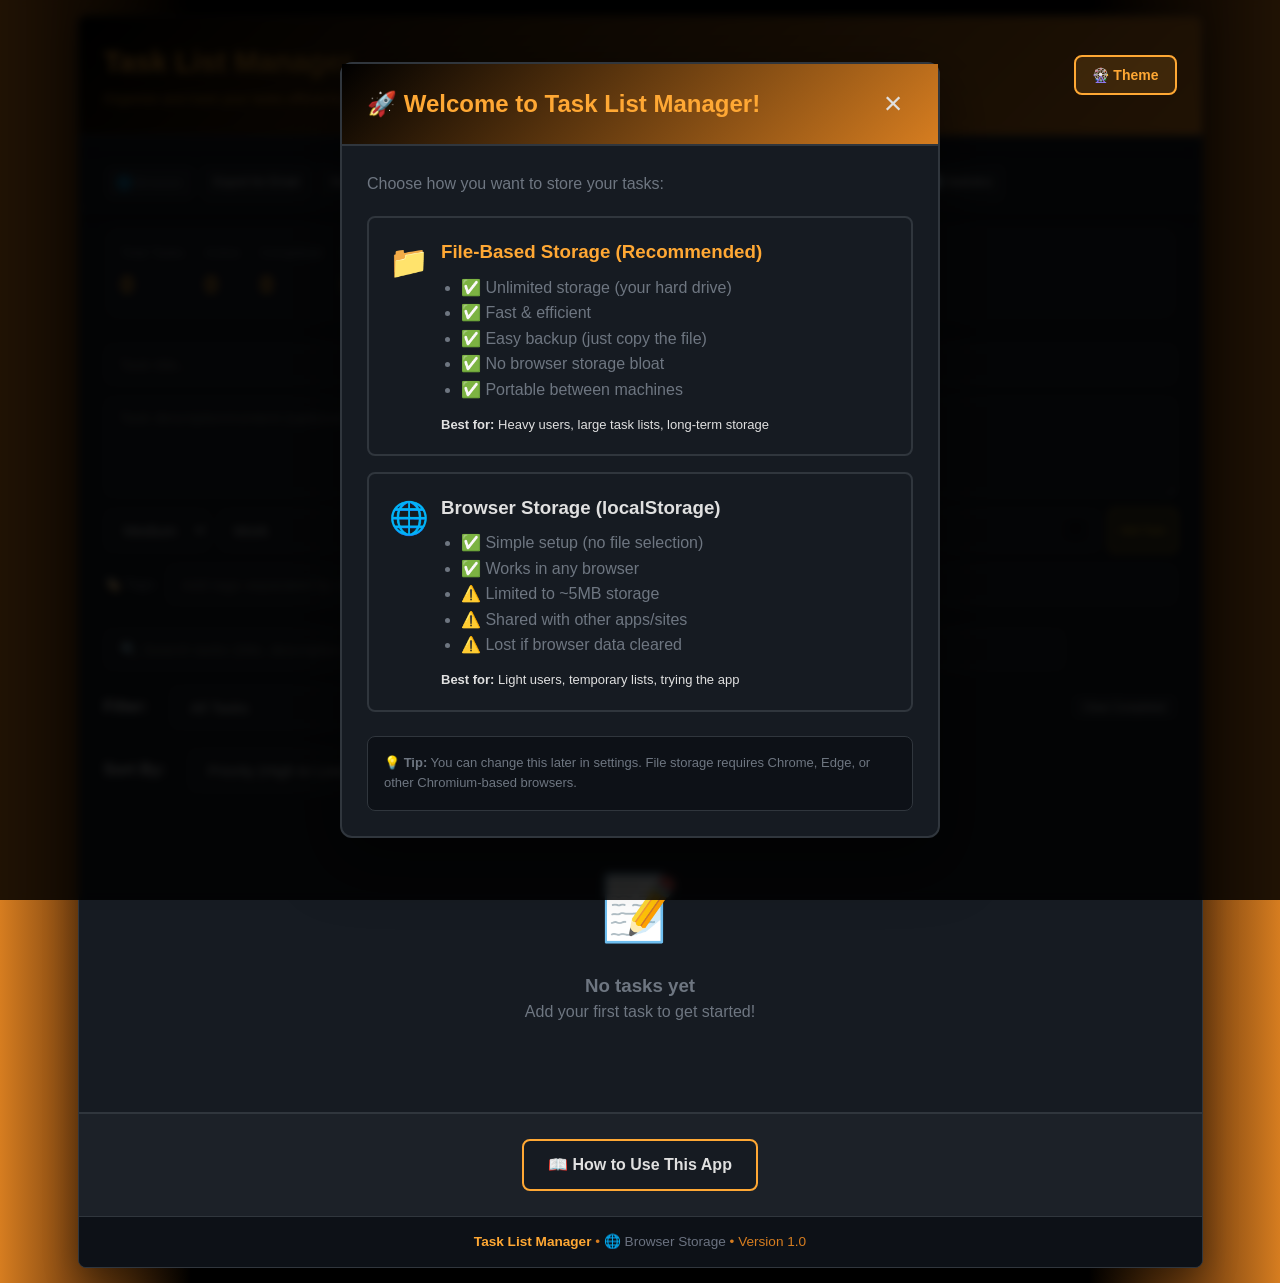
==== commit b8e8b99b: "Archive separation" ====
--- a/task-list.html
+++ b/task-list.html
@@ -2285,7 +2285,6 @@
                 <button class="task-btn task-btn-primary" id="import-btn">Import Tasks</button>
                 <button class="task-btn task-btn-primary" id="auto-backup-btn" title="Enable automatic hourly backups to a single file (overwrites each time)">Auto-Backup</button>
                 <button class="task-btn task-btn-secondary" id="storage-settings-btn" title="Change storage location">⚙️ Storage Settings</button>
-                <button class="task-btn task-btn-secondary" id="migrate-archives-btn" title="Migrate old archived tasks to monthly archive files">📦 Migrate Archives</button>
                 <button class="task-btn task-btn-primary" id="enable-notifications-btn" title="Enable browser notifications for due tasks">🔔 Enable Reminders</button>
                 <button class="task-btn task-btn-secondary" id="view-stats-btn" title="View productivity statistics and insights">📊 Statistics</button>
                 <input type="file" id="import-file-input" accept=".json" style="display: none;">
@@ -3472,9 +3471,6 @@
                 document.getElementById('close-storage-settings').addEventListener('click', () => this.closeStorageSettings());
                 document.getElementById('switch-to-file-btn').addEventListener('click', () => this.switchToFileStorage());
                 document.getElementById('switch-to-browser-btn').addEventListener('click', () => this.switchToBrowserStorage());
-                
-                // Archive migration utility
-                document.getElementById('migrate-archives-btn').addEventListener('click', () => this.migrateExistingArchivedTasks());
                 document.getElementById('change-file-location-btn').addEventListener('click', () => this.changeFileLocation());
                 document.getElementById('clear-file-storage-btn').addEventListener('click', () => this.clearFileStorage());
                 document.getElementById('storage-settings-modal').addEventListener('click', (e) => {
@@ -4029,8 +4025,9 @@
                 const monthStr = String(month).padStart(2, '0');
                 const archiveFileName = `archive-${year}-${monthStr}.json`;
                 
-                // Try file storage first if available
-                if (this.taskDirectoryHandle) {
+                // Check storage mode and use appropriate method
+                if (this.useFileStorage && this.taskDirectoryHandle) {
+                    // File storage mode - only check files
                     try {
                         const fileHandle = await this.taskDirectoryHandle.getFileHandle(archiveFileName, { create: false });
                         const file = await fileHandle.getFile();
@@ -4040,53 +4037,71 @@
                         console.log(`📂 Loaded ${data.tasks.length} archived tasks from file: ${archiveFileName}`);
                         return data.tasks || [];
                     } catch (e) {
-                        console.log(`No archive file found for ${year}-${month}, checking localStorage`);
-                        // Fall through to localStorage
-                    }
-                }
-                
-                // Try localStorage
-                try {
-                    const storageKey = `archive_${archiveFileName}`;
-                    const stored = localStorage.getItem(storageKey);
-                    
-                    if (stored) {
-                        const data = JSON.parse(stored);
-                        console.log(`📂 Loaded ${data.tasks.length} archived tasks from localStorage: ${archiveFileName}`);
-                        return data.tasks || [];
-                    } else {
-                        console.log(`No archive found in localStorage for ${year}-${month}`);
+                        // File doesn't exist - return empty (don't spam console)
                         return [];
                     }
-                } catch (e) {
-                    console.log(`No archive found for ${year}-${month}`);
-                    return [];
+                } else {
+                    // localStorage mode - only check localStorage
+                    try {
+                        const storageKey = `archive_${archiveFileName}`;
+                        const stored = localStorage.getItem(storageKey);
+                        
+                        if (stored) {
+                            const data = JSON.parse(stored);
+                            console.log(`📂 Loaded ${data.tasks.length} archived tasks from localStorage: ${archiveFileName}`);
+                            return data.tasks || [];
+                        } else {
+                            return [];
+                        }
+                    } catch (e) {
+                        console.error(`Error loading archive ${archiveFileName}:`, e);
+                        return [];
+                    }
                 }
             }
             
             async loadPastYearArchives() {
                 try {
                     const now = new Date();
-                    const currentYear = now.getFullYear();
-                    const oneYearAgo = new Date(now);
-                    oneYearAgo.setFullYear(currentYear - 1);
-                    
-                    let allArchives = [];
-                    
-                    // Load archives from past 12 months
+                    
+                    // Create array of promises to load all months in parallel
+                    const loadPromises = [];
+                    
                     for (let i = 0; i < 12; i++) {
                         const date = new Date(now);
                         date.setMonth(date.getMonth() - i);
+                        const year = date.getFullYear();
+                        const month = date.getMonth() + 1;
+                        const monthKey = `${year}-${String(month).padStart(2, '0')}`;
                         
-                        const archives = await this.loadArchivedTasksFromMonth(
-                            date.getFullYear(), 
-                            date.getMonth() + 1
+                        // Load all months in parallel
+                        loadPromises.push(
+                            this.loadArchivedTasksFromMonth(year, month)
+                                .then(archives => ({ archives, monthKey }))
                         );
-                        
-                        allArchives = allArchives.concat(archives);
                     }
                     
-                    console.log(`📂 Loaded ${allArchives.length} total archived tasks from past year`);
+                    // Wait for all months to load
+                    const results = await Promise.all(loadPromises);
+                    
+                    // Combine results
+                    let allArchives = [];
+                    const monthsWithArchives = [];
+                    
+                    for (const result of results) {
+                        if (result.archives.length > 0) {
+                            allArchives = allArchives.concat(result.archives);
+                            monthsWithArchives.push(result.monthKey);
+                        }
+                    }
+                    
+                    // Log summary
+                    if (allArchives.length > 0) {
+                        console.log(`📂 Loaded ${allArchives.length} archived tasks from ${monthsWithArchives.length} month(s): ${monthsWithArchives.join(', ')}`);
+                    } else {
+                        console.log(`📂 No archived tasks found in past 12 months`);
+                    }
+                    
                     return allArchives;
                     
                 } catch (e) {
@@ -4111,69 +4126,6 @@
             
             // ==================== ARCHIVE MIGRATION UTILITY ====================
             
-            async migrateExistingArchivedTasks() {
-                // This utility helps migrate archived tasks that are still in the main tasks array
-                // to the new monthly archive file system
-                
-                const archivedTasks = this.tasks.filter(t => t.archived && t.archivedAt);
-                
-                if (archivedTasks.length === 0) {
-                    console.log('✅ No archived tasks to migrate');
-                    alert('No archived tasks found in main file. Everything is already migrated!');
-                    return;
-                }
-                
-                const confirmed = confirm(
-                    `Found ${archivedTasks.length} archived tasks in the main task list.\n\n` +
-                    `Do you want to migrate them to monthly archive files?\n\n` +
-                    `This will:\n` +
-                    `- Move each task to its appropriate monthly archive file\n` +
-                    `- Remove them from the main task list\n` +
-                    `- Preserve all task data\n\n` +
-                    `This action cannot be undone (but you can export your data first).`
-                );
-                
-                if (!confirmed) {
-                    console.log('Migration cancelled by user');
-                    return;
-                }
-                
-                console.log(`🔄 Starting migration of ${archivedTasks.length} archived tasks...`);
-                let successCount = 0;
-                let failCount = 0;
-                
-                for (const task of archivedTasks) {
-                    try {
-                        await this.moveTaskToArchive(task);
-                        // Remove from main tasks array
-                        this.tasks = this.tasks.filter(t => t.id !== task.id);
-                        successCount++;
-                        console.log(`✅ Migrated: ${task.title}`);
-                    } catch (e) {
-                        console.error(`❌ Failed to migrate task ${task.id}:`, e);
-                        failCount++;
-                    }
-                }
-                
-                // Save the updated main task list
-                await this.saveTasks(true); // immediate save
-                
-                console.log(`\n📊 Migration Complete:`);
-                console.log(`   ✅ Successful: ${successCount}`);
-                console.log(`   ❌ Failed: ${failCount}`);
-                
-                alert(
-                    `Migration Complete!\n\n` +
-                    `Successfully migrated: ${successCount} tasks\n` +
-                    `Failed: ${failCount} tasks\n\n` +
-                    `Archived tasks are now stored in monthly files.`
-                );
-                
-                // Refresh the view
-                this.render();
-            }
-
-
             addTask() {
                 const title = document.getElementById('task-title').value.trim();
                 const content = document.getElementById('task-content').value.trim();
@@ -4266,10 +4218,14 @@
                     // Remove from main tasks array
                     this.tasks = this.tasks.filter(t => t.id !== id);
                     
+                    // Clear archive cache so newly archived task appears when filtering
+                    this.loadedArchives = [];
+                    this.archivesLoaded = false;
+                    
                     this.saveTasks();
                     
                     // Task should be filtered out, do full re-render
-                    this.render();
+                    await this.render();
                 }
             }
 
@@ -4658,8 +4614,23 @@
                     });
                     
                     // If searching and not on archived view, also search archives
+                    // Cache archives during search to avoid reloading on every keystroke
                     if (this.currentFilter !== 'archived') {
-                        const archivedResults = await this.searchArchives(this.searchTerm);
+                        // Load archives once per search session
+                        if (!this.archivesLoaded) {
+                            this.loadedArchives = await this.loadPastYearArchives();
+                            this.archivesLoaded = true;
+                        }
+                        
+                        // Search in cached archives
+                        const archivedResults = this.loadedArchives.filter(t => {
+                            if (t.title.toLowerCase().includes(searchLower)) return true;
+                            if (t.content && t.content.toLowerCase().includes(searchLower)) return true;
+                            if (t.subtasks && t.subtasks.some(st => st.text.toLowerCase().includes(searchLower))) return true;
+                            if (t.tags && t.tags.some(tag => tag.toLowerCase().includes(searchLower))) return true;
+                            return false;
+                        });
+                        
                         console.log(`🔍 Found ${archivedResults.length} results in archives`);
                         // Combine current tasks with archive search results
                         filtered = [...currentResults, ...archivedResults];
